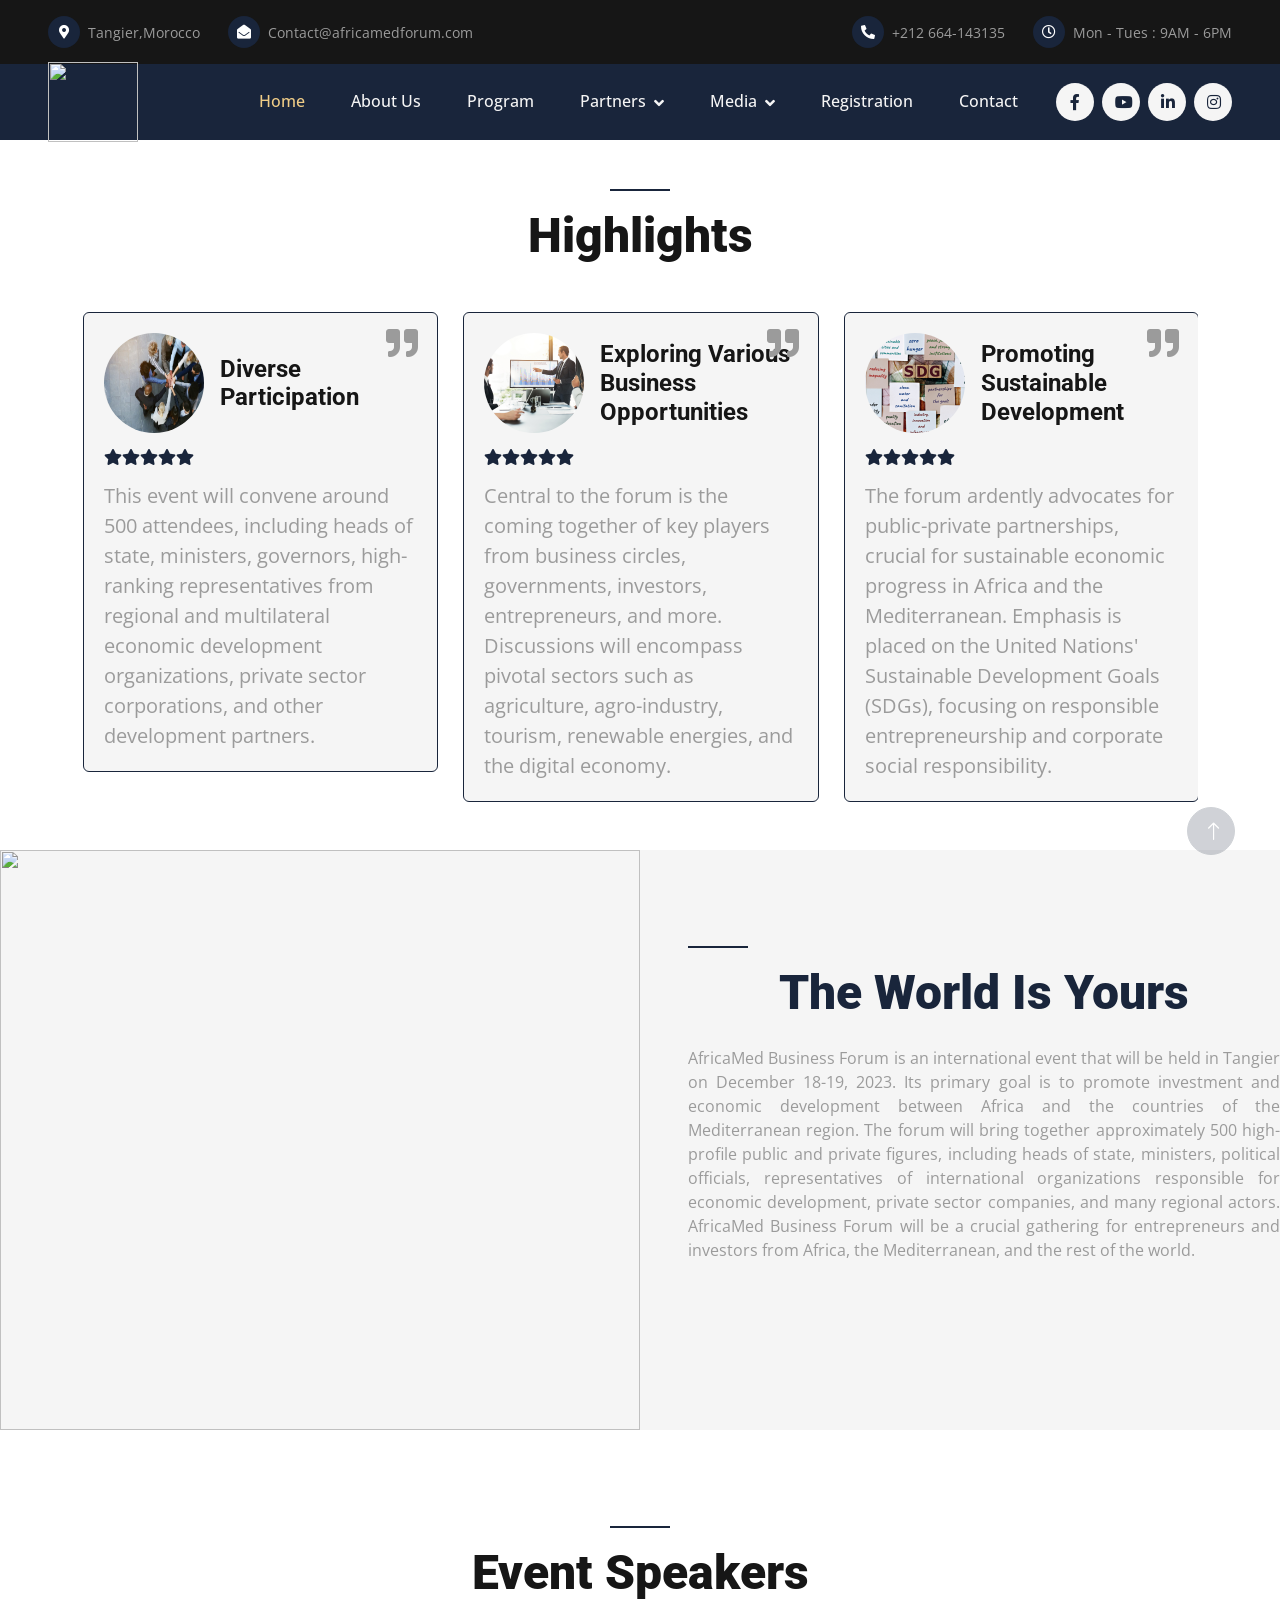
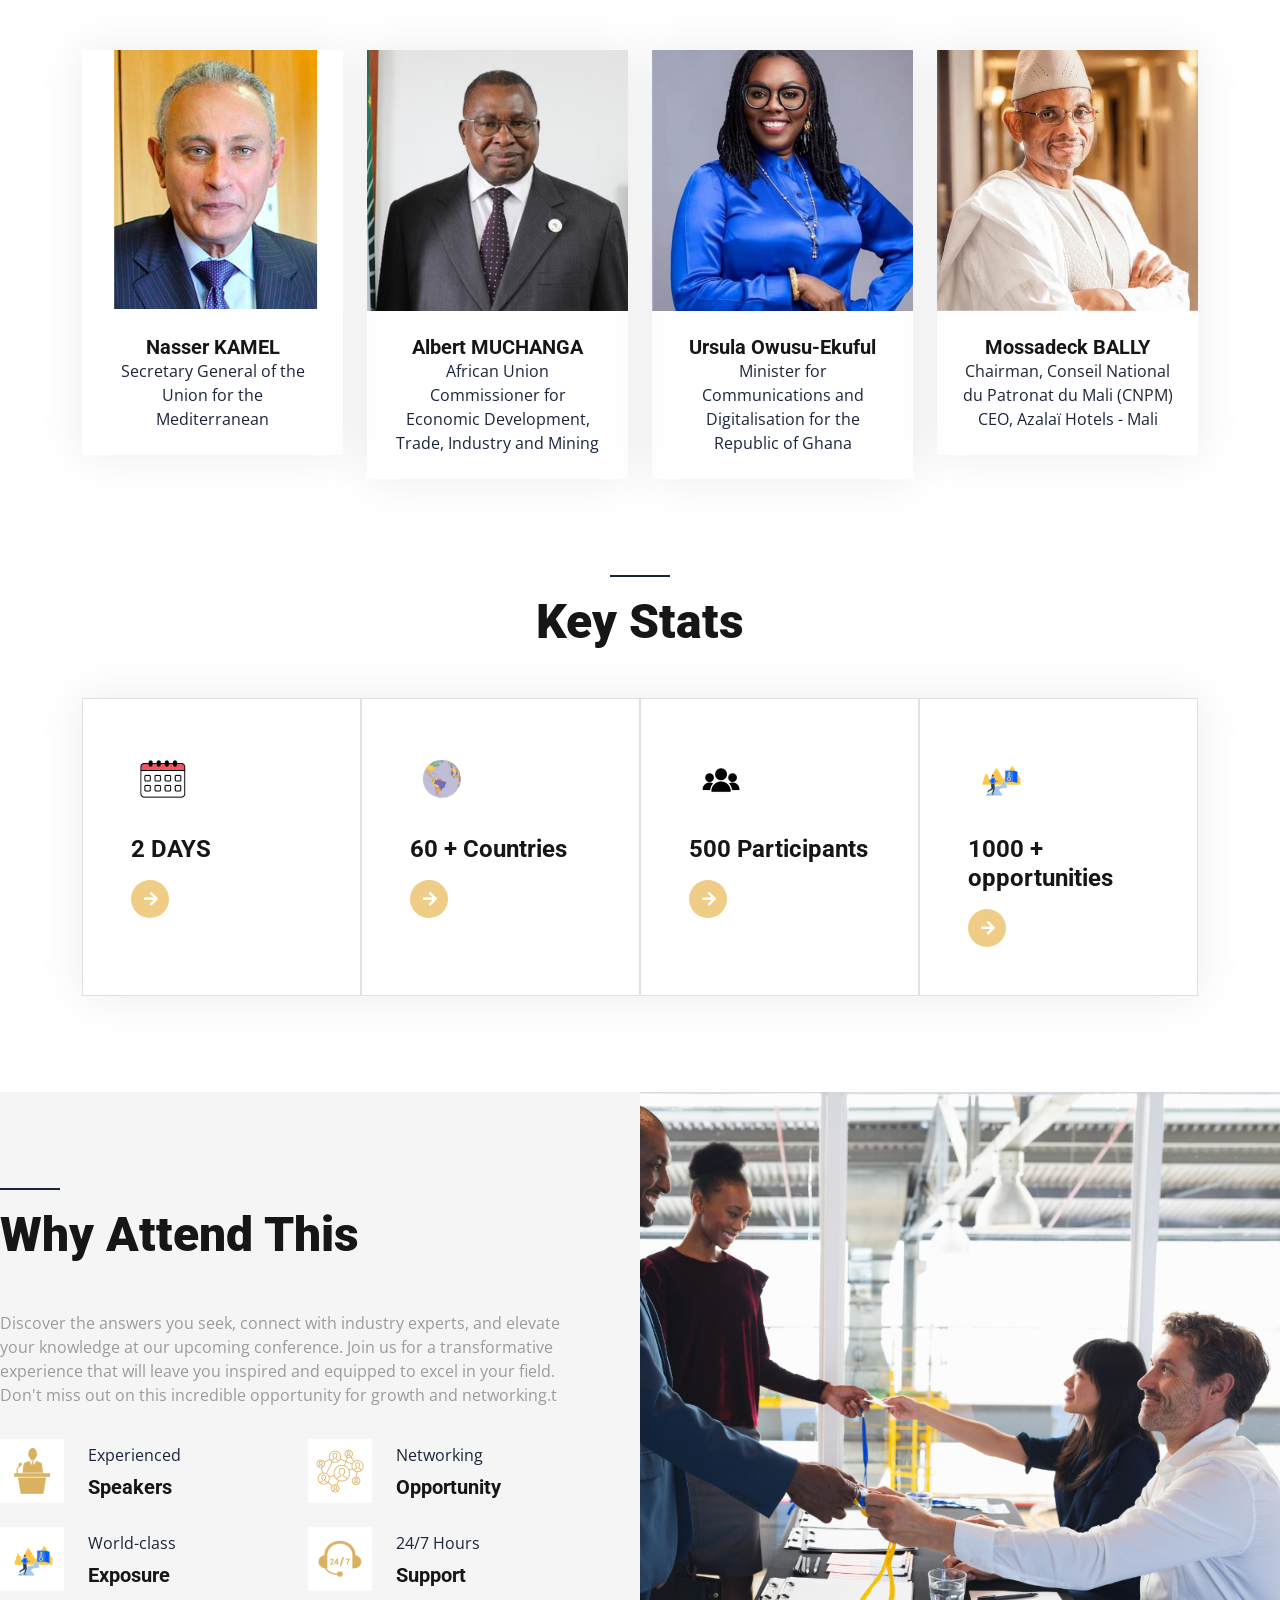
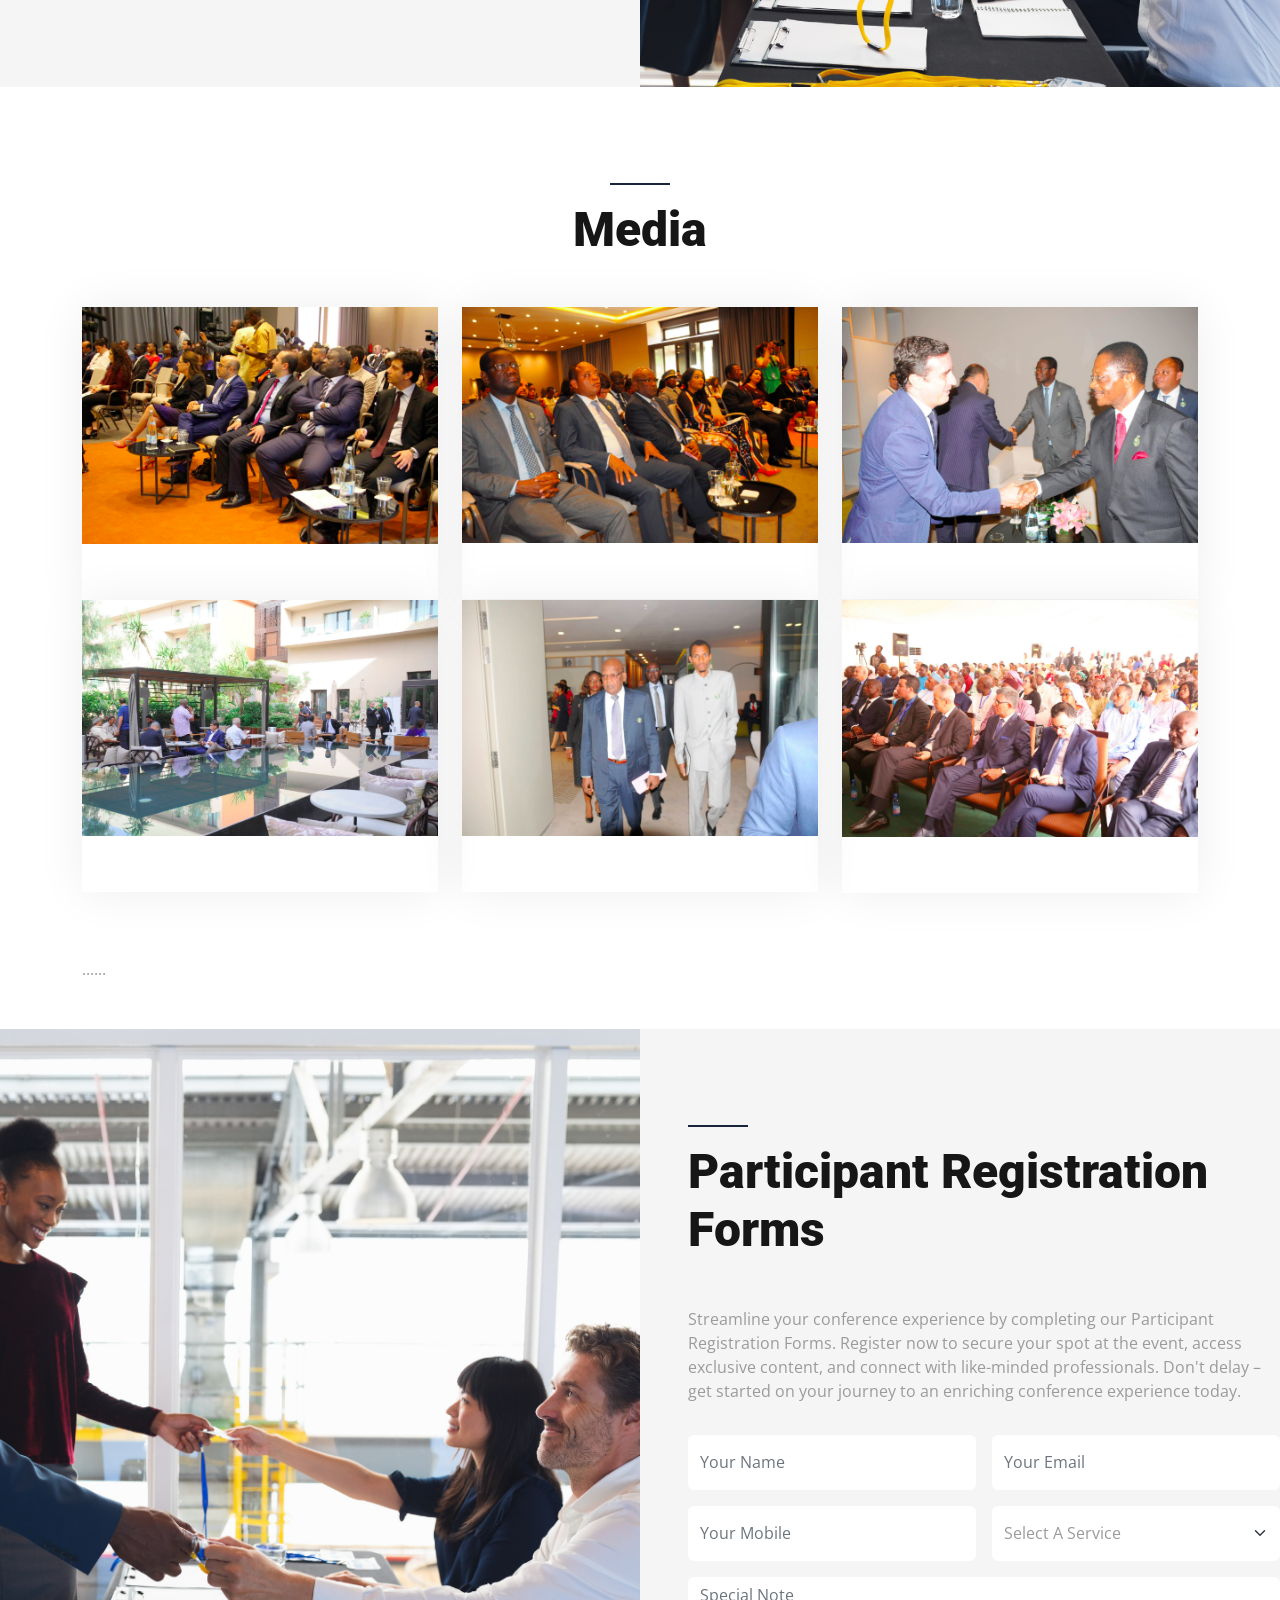
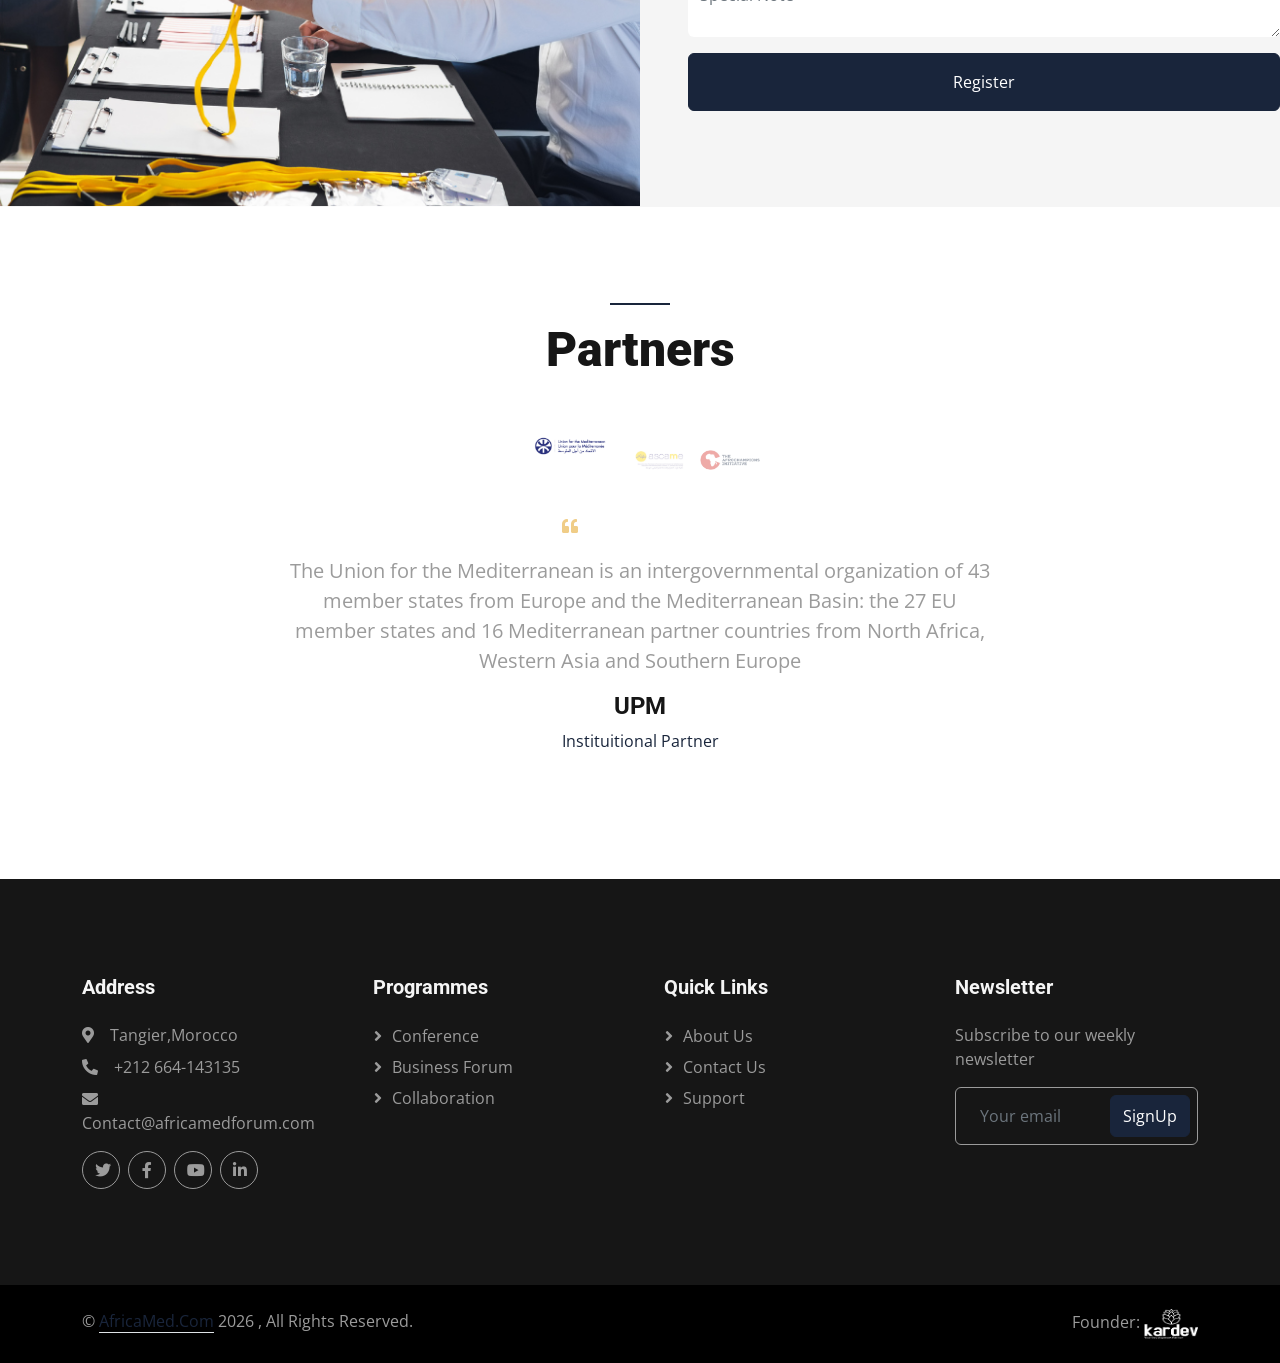
==== index.html @ c9163229 "final modification 2" ====
<!DOCTYPE html>
<html lang="en">

<head>
    <meta charset="utf-8">
    <title>AfricaMed Kardev Website</title>
    <meta content="width=device-width, initial-scale=1.0" name="viewport">
    <meta content="" name="keywords">
    <meta content="" name="description">

    <!-- Favicon -->
    <link href="img/favicon.png" rel="icon">

    <!-- Google Web Fonts -->
    <link rel="preconnect" href="https://fonts.googleapis.com">
    <link rel="preconnect" href="https://fonts.gstatic.com" crossorigin>
    <link
        href="https://fonts.googleapis.com/css2?family=Open+Sans:wght@400;500&family=Roboto:wght@500;700;900&display=swap"
        rel="stylesheet">

    <!-- Icon Font Stylesheet -->
    <link href="https://cdnjs.cloudflare.com/ajax/libs/font-awesome/5.10.0/css/all.min.css" rel="stylesheet">
    <link href="https://cdn.jsdelivr.net/npm/bootstrap-icons@1.4.1/font/bootstrap-icons.css" rel="stylesheet">

    <!-- Libraries Stylesheet -->
    <link href="lib/animate/animate.min.css" rel="stylesheet">
    <link href="lib/owlcarousel/assets/owl.carousel.min.css" rel="stylesheet">
    <link href="lib/lightbox/css/lightbox.min.css" rel="stylesheet">

    <!-- Customized Bootstrap Stylesheet -->
    <link href="css/bootstrap.min.css" rel="stylesheet">

    <!-- Template Stylesheet -->
    <link href="css/style.css" rel="stylesheet">
    <link rel="stylesheet" href="scss/custom-bootstrap.css">

</head>

<body>
    <!-- Spinner Start -->
    <div id="spinner"
        class="show bg-white position-fixed translate-middle w-100 vh-100 top-50 start-50 d-flex align-items-center justify-content-center">
        <div class="spinner-border text-primary" style="width: 3rem; height: 3rem;" role="status">
            <span class="sr-only">Loading...</span>
        </div>
    </div>
    <!-- Spinner End -->


    <!-- Topbar Start -->
    <div class="container-fluid bg-dark px-5">
        <div class="row gx-4 d-none d-lg-flex">
            <div class="col-lg-6 text-start">
                <div class="h-100 d-inline-flex align-items-center py-3 me-4">
                    <div class="btn-sm-square rounded-circle bg-primary me-2">
                        <small class="fa fa-map-marker-alt text-white"></small>
                    </div>
                    <small>Tangier,Morocco</small>
                </div>
                <div class="h-100 d-inline-flex align-items-center py-3">
                    <div class="btn-sm-square rounded-circle bg-primary me-2">
                        <small class="fa fa-envelope-open text-white"></small>
                    </div>
                    <small>Contact@africamedforum.com</small>
                </div>
            </div>
            <div class="col-lg-6 text-end">
                <div class="h-100 d-inline-flex align-items-center py-3 me-4">
                    <div class="btn-sm-square rounded-circle bg-primary me-2">
                        <small class="fa fa-phone-alt text-white"></small>
                    </div>
                    <small>+212 664-143135</small>
                </div>
                <div class="h-100 d-inline-flex align-items-center py-3">
                    <div class="btn-sm-square rounded-circle bg-primary me-2">
                        <small class="far fa-clock text-white"></small>
                    </div>
                    <small>Mon - Tues : 9AM - 6PM</small>
                </div>
            </div>
        </div>
    </div>
    <!-- Topbar End -->




    <!-- Navbar Start -->
    <nav class="navbar navbar-expand-lg bg-primary navbar-warning sticky-top p-0 px-4 px-lg-5">
        <a href="index.html" class="navbar-brand d-flex align-items-center">
            <!-- <h2 class="m-0 text-primary">AfricaMed</h2> -->
            <img src="img/logo_white.gif" alt="" width="90" height="80">
        </a>
        <button type="button" class="navbar-toggler text-light" data-bs-toggle="collapse" data-bs-target="#navbarCollapse">
            <span class="navbar-toggler-icon text-dark"></span>
        </button>
        
        <div class="collapse navbar-collapse" id="navbarCollapse">
            <div class="navbar-nav ms-auto py-4 py-lg-0">
                <a href="index.html" class="nav-item nav-link active">Home</a>
                <a href="about.html" class="nav-item nav-link">About Us</a>
                <a href="programmes.html" class="nav-item nav-link">Program</a>            
                <div class="nav-item dropdown">
                    <a href="#" class="nav-link dropdown-toggle" data-bs-toggle="dropdown">Partners</a>
                    <div class="dropdown-menu rounded-0 rounded-bottom m-0">           
                        <a href="partners.html" class="dropdown-item">Our Partners</a>
                        <a href="become_partner.html" class="dropdown-item">Become Partner</a>
                    </div>
                </div>
                <div class="nav-item dropdown">
                    <a href="#" class="nav-link dropdown-toggle" data-bs-toggle="dropdown">Media</a>
                    <div class="dropdown-menu rounded-0 rounded-bottom m-0">
                        <a href="feature.html" class="dropdown-item">NewsPaper</a>
                        <a href="videopage.html" class="dropdown-item">Video Library</a>
                        <a href="team.html" class="dropdown-item">Photo Gallery</a>
                        <a href="testimonial.html" class="dropdown-item">Testimonial</a>
                    </div>
                </div>
                <a href="registration.html" class="nav-item nav-link">Registration</a>
                <a href="contact.html" class="nav-item nav-link">Contact</a>
            </div>
            <div class="h-100 d-lg-inline-flex align-items-center d-none">
                <a class="btn btn-square rounded-circle bg-light text-primary me-2" href="https://www.facebook.com/profile.php?id=100089986179225&sk=about"><i class="fab fa-facebook-f"></i></a>
                <a class="btn btn-square rounded-circle bg-light text-primary me-2" href=""><i class="fab fa-youtube"></i></a>
                <a class="btn btn-square rounded-circle bg-light text-primary me-2" href="https://www.linkedin.com/showcase/africamed-business-forum/"><i class="fab fa-linkedin-in"></i></a>
                <a class="btn btn-square rounded-circle bg-light text-primary me-0" href="https://www.instagram.com/africamedbusinessforum/"><i class="fab fa-instagram"></i></a>
            </div>
        </div>
    </nav>
    <!-- Navbar End -->


    <!-- Carousel Start -->
    <div class="container-fluid p-0 pb-5">
        <!-- <div class="owl-carousel header-carousel position-relative">
            <div class="owl-carousel-item position-relative">
                <img class="img-fluid" src="img/tanger-medHERO.gif" alt="">
                <div class="carousel-inner">
                    <div class="container">
                        <div class="row justify-content-center">
                            <div class="col-12 col-lg-8 text-center">
                                 <h1 class="display-3 text-white animated slideInDown mb-4">Connecting Continents ,Investing In The Future</h1>
                                <p class="fs-5 text-white mb-4 pb-2">Tangier ,Morocco | 18 & 19 Decembre ,2023 </p> -->
        <!-- <a href="" class="btn btn-primary rounded-pill py-md-3 px-md-5 me-3 animated slideInLeft">Register</a>
                                <a href="" class="btn btn-light rounded-pill py-md-3 px-md-5 animated slideInRight">Translate</a> 
                            </div>
                        </div>
                    </div>
                </div>
            </div> -->

        <div class="owl-carousel header-carousel position-relative">
            <div class="owl-carousel-item position-relative">
                <!-- Original image for larger screens -->
                <img class="img-fluid desktop-image" src="img/tanger-medHERO.gif" alt="">
                <!-- Mobile image (hidden by default) -->
                <img class="img-fluid mobile-image" src="img/tangermedhero-mobile.gif" alt="">
                <div class="carousel-inner">
                    <div class="container">
                        <div class="row justify-content-center">
                            <div class="col-12 col-lg-8 text-center">
                                <!-- Add your content here -->
                            </div>
                        </div>
                    </div>
                </div>
            </div>
        </div>



        <!-- <div class="owl-carousel-item position-relative">
                <img class="img-fluid" src="img/tanger-medHERO.gif" alt="">
                <div class="carousel-inner">
                    <div class="container">
                        <div class="row justify-content-center">
                            <div class="col-12 col-lg-8 text-center">
                                 <h1 class="display-3 text-white animated slideInDown mb-4"></h1>
                                <p class="fs-5 text-white mb-4 pb-2"></p>
                                <a href="" class="btn btn-primary rounded-pill py-md-3 px-md-5 me-3 animated slideInLeft">Register</a>
                                <a href="" class="btn btn-light rounded-pill py-md-3 px-md-5 animated slideInRight">Translate</a> 
                            </div>
                        </div>
                    </div>
                </div>
            </div> -->
        <!-- <div class="owl-carousel-item position-relative">
                <img class="img-fluid" src="img/carousel-1.png" alt="">
                <div class="carousel-inner">
                    <div class="container">
                        <div class="row justify-content-center">
                            <div class="col-12 col-lg-8 text-center">
                                <h1 class="display-3 text-white animated slideInDown mb-4">Connecting Continents ,Investing In The Future</h1>
                                <p class="fs-5 text-white mb-4 pb-2">Tangier ,Morocco | 18 & 19 Decembre ,2023 </p>
                                <a href="" class="btn btn-primary rounded-pill py-md-3 px-md-5 me-3 animated slideInLeft">Register</a>
                                <a href="" class="btn btn-light rounded-pill py-md-3 px-md-5 animated slideInRight">Translate</a>
                            </div>
                        </div>
                    </div>
                </div>
            </div> -->

    </div>
    <!-- Carousel End -->



    <!-- Highlight Start -->
    <div class="container-fluid py-6">
        <div class="container">
            <div class="text-center wow bounceInUp" data-wow-delay="0.1s">
                <div class="text-center wow fadeInUp" data-wow-delay="0.1s">
                    <div class="bg-primary mb-3 mx-auto" style="width: 60px; height: 2px;"></div>
                    <h1 class="display-5 mb-5">Highlights</h1>
                </div>

            </div>
            <div class="owl-carousel owl-theme highlight-carousel highlight-carousel-1 mb-4 wow bounceInUp"
                data-wow-delay="0.1s">
                <div class="highlight-item rounded bg-light">
                    <div class="d-flex mb-3">
                        <img src="img/highlight1.jpg" class="img-fluid rounded-circle flex-shrink-0" alt="">
                        <div class="position-absolute" style="top: 15px; right: 20px;">
                            <i class="fa fa-quote-right fa-2x"></i>
                        </div>
                        <div class="ps-3 my-auto">
                            <h4 class="mb-0">Diverse Participation</h4>

                        </div>
                    </div>
                    <div class="highlight-content">
                        <div class="d-flex">
                            <i class="fas fa-star text-primary"></i>
                            <i class="fas fa-star text-primary"></i>
                            <i class="fas fa-star text-primary"></i>
                            <i class="fas fa-star text-primary"></i>
                            <i class="fas fa-star text-primary"></i>
                        </div>
                        <p class="fs-5 m-0 pt-3">This event will convene around 500 attendees, including heads of state,
                            ministers, governors, high-ranking representatives from regional and multilateral economic
                            development organizations, private sector corporations, and other development partners.</p>
                    </div>
                </div>
                <div class="highlight-item rounded bg-light">
                    <div class="d-flex mb-3">
                        <img src="img/highlight2.png" class="img-fluid rounded-circle flex-shrink-0" alt="">
                        <div class="position-absolute" style="top: 15px; right: 20px;">
                            <i class="fa fa-quote-right fa-2x"></i>
                        </div>
                        <div class="ps-3 my-auto">
                            <h4 class="mb-0">Exploring Various Business Opportunities</h4>
                        </div>
                    </div>
                    <div class="highlight-content">
                        <div class="d-flex">
                            <i class="fas fa-star text-primary"></i>
                            <i class="fas fa-star text-primary"></i>
                            <i class="fas fa-star text-primary"></i>
                            <i class="fas fa-star text-primary"></i>
                            <i class="fas fa-star text-primary"></i>
                        </div>
                        <p class="fs-5 m-0 pt-3">Central to the forum is the coming together of key players from
                            business circles, governments, investors, entrepreneurs, and more. Discussions will
                            encompass pivotal sectors such as agriculture, agro-industry, tourism, renewable
                            energies, and the digital economy.</p>
                    </div>
                </div>
                <div class="highlight-item rounded bg-light">
                    <div class="d-flex mb-3">
                        <img src="img/highlight3.png" class="img-fluid rounded-circle flex-shrink-0" alt="">
                        <div class="position-absolute" style="top: 15px; right: 20px;">
                            <i class="fa fa-quote-right fa-2x"></i>
                        </div>
                        <div class="ps-3 my-auto">
                            <h4 class="mb-0">Promoting Sustainable Development</h4>
                        </div>
                    </div>
                    <div class="highlight-content">
                        <div class="d-flex">
                            <i class="fas fa-star text-primary"></i>
                            <i class="fas fa-star text-primary"></i>
                            <i class="fas fa-star text-primary"></i>
                            <i class="fas fa-star text-primary"></i>
                            <i class="fas fa-star text-primary"></i>
                        </div>
                        <p class="fs-5 m-0 pt-3">The forum ardently advocates for public-private partnerships,
                            crucial for sustainable economic progress in Africa and the Mediterranean. Emphasis is
                            placed on the United Nations' Sustainable Development Goals (SDGs), focusing on responsible
                            entrepreneurship and
                            corporate social
                            responsibility.</p>
                    </div>
                </div>

                <!----Highlight item 4-->
                <div class="highlight-item rounded bg-light">
                    <div class="d-flex mb-3">
                        <img src="img/highlight4.png" class="img-fluid rounded-circle flex-shrink-0" alt="">
                        <div class="position-absolute" style="top: 15px; right: 20px;">
                            <i class="fa fa-quote-right fa-2x"></i>
                        </div>
                        <div class="ps-3 my-auto">
                            <h4 class="mb-0">Fostering Innovation</h4>

                        </div>
                    </div>
                    <div class="highlight-content">
                        <div class="d-flex">
                            <i class="fas fa-star text-primary"></i>
                            <i class="fas fa-star text-primary"></i>
                            <i class="fas fa-star text-primary"></i>
                            <i class="fas fa-star text-primary"></i>
                            <i class="fas fa-star text-primary"></i>
                        </div>
                        <p class="fs-5 m-0 pt-3">The forum also identiﬁes
                            itself as a platform for young entrepreneurs, proactively encouraging their participation in
                            innovative domains.</p>
                    </div>
                </div>


                <!----Highlight item 5-->
                <div class="highlight-item rounded bg-light">
                    <div class="d-flex mb-3">
                        <img src="img/highlight5.png" class="img-fluid rounded-circle flex-shrink-0" alt="">
                        <div class="position-absolute" style="top: 15px; right: 20px;">
                            <i class="fa fa-quote-right fa-2x"></i>
                        </div>
                        <div class="ps-3 my-auto">
                            <h4 class="mb-0">Networking
                                and Partnerships</h4>

                        </div>
                    </div>
                    <div class="highlight-content">
                        <div class="d-flex">
                            <i class="fas fa-star text-primary"></i>
                            <i class="fas fa-star text-primary"></i>
                            <i class="fas fa-star text-primary"></i>
                            <i class="fas fa-star text-primary"></i>
                            <i class="fas fa-star text-primary"></i>
                        </div>
                        <p class="fs-5 m-0 pt-3">This event isn't just a
                            high-level networking
                            platform but also an
                            opportunity to forge robust cooperation agreements among African nations.</p>
                    </div>
                </div>
                <!----Highlight item 5 end-->

                <!----Highlight item 6-->
                <div class="highlight-item rounded bg-light">
                    <div class="d-flex mb-3">
                        <img src="img/highlight6.png" class="img-fluid rounded-circle flex-shrink-0" alt="">
                        <div class="position-absolute" style="top: 15px; right: 20px;">
                            <i class="fa fa-quote-right fa-2x"></i>
                        </div>
                        <div class="ps-3 my-auto">
                            <h4 class="mb-0">Investment
                                and Exchange Nexus</h4>

                        </div>
                    </div>
                    <div class="highlight-content">
                        <div class="d-flex">
                            <i class="fas fa-star text-primary"></i>
                            <i class="fas fa-star text-primary"></i>
                            <i class="fas fa-star text-primary"></i>
                            <i class="fas fa-star text-primary"></i>
                            <i class="fas fa-star text-primary"></i>
                        </div>
                        <p class="fs-5 m-0 pt-3">Strategically located in
                            Tangier, where Africa
                            meets the Mediterranean,
                            the AfricaMed Business Forum stands as a central point for investments and trade. The
                            overarching goal is to position Morocco as a pivotal player in Africa's economic growth.</p>
                    </div>
                </div>
                <!----Highlight item 6 end-->

            </div>

            <!----Second Highlight Slider Start-->
            <!-- <div class="owl-carousel highlight-carousel highlight-carousel-2 wow bounceInUp" data-wow-delay="0.3s">
            <div class="highlight-item rounded bg-light">
                <div class="d-flex mb-3">
                    <img src="img/testimonial-1.jpg" class="img-fluid rounded-circle flex-shrink-0" alt="">
                    <div class="position-absolute" style="top: 15px; right: 20px;">
                        <i class="fa fa-quote-right fa-2x"></i>
                    </div>
                    <div class ="ps-3 my-auto">
                        <h4 class="mb-0">Highlight 1</h4>
                        <p class="m-0">Theme 1</p>
                    </div>
                </div>
                <div class ="highlight-content">
                    <div class="d-flex">
                        <i class="fas fa-star text-primary"></i>
                        <i class ="fas fa-star text-primary"></i>
                        <i class="fas fa-star text-primary"></i>
                        <i class="fas fa-star text-primary"></i>
                        <i class ="fas fa-star text-primary"></i>
                    </div>
                    <p class="fs-5 m-0 pt-3">Lorem ipsum dolor sit amet elit, sed do eiusmod tempor ut labore et dolore magna aliqua.</p>
                </div>
            </div>
            <div class="highlight-item rounded bg-light">
                <div class="d-flex mb-3">
                    <img src="img/testimonial-2.jpg" class="img-fluid rounded-circle flex-shrink-0" alt="">
                    <div class="position-absolute" style="top: 15px; right: 20px;">
                        <i class="fa fa-quote-right fa-2x"></i>
                    </div>
                    <div class ="ps-3 my-auto">
                        <h4 class="mb-0">Highlight 2</h4>
                        <p class="m-0">Theme 2</p>
                    </div>
                </div>
                <div class ="highlight-content">
                    <div class="d-flex">
                        <i class="fas fa-star text-primary"></i>
                        <i class ="fas fa-star text-primary"></i>
                        <i class="fas fa-star text-primary"></i>
                        <i class="fas fa-star text-primary"></i>
                        <i class ="fas fa-star text-primary"></i>
                    </div>
                    <p class="fs-5 m-0 pt-3">Lorem ipsum dolor sit amet elit, sed do eiusmod tempor ut labore et dolore magna aliqua.</p>
                </div>
            </div>
            <div class="highlight-item rounded bg-light">
                <div class="d-flex mb-3">
                    <img src="img/testimonial-3.jpg" class="img-fluid rounded-circle flex-shrink-0" alt="">
                    <div class="position-absolute" style="top: 15px; right: 20px;">
                        <i class="fa fa-quote-right fa-2x"></i>
                    </div>
                    <div class ="ps-3 my-auto">
                        <h4 class="mb-0">Highlight 3</h4>
                        <p class="m-0">Theme 3</p>
                    </div>
                </div>
                <div class ="highlight-content">
                    <div class="d-flex">
                        <i class="fas fa-star text-primary"></i>
                        <i class ="fas fa-star text-primary"></i>
                        <i class="fas fa-star text-primary"></i>
                        <i class="fas fa-star text-primary"></i>
                        <i class ="fas fa-star text-primary"></i>
                    </div>
                    <p class="fs-5 m-0 pt-3">Lorem ipsum dolor sit amet elit, sed do eiusmod tempor ut labore et dolore magna aliqua.</p>
                </div>
            </div>
            <div class="highlight-item rounded bg-light">
                <div class="d-flex mb-3">
                    <img src="img/testimonial-4.jpg" class="img-fluid rounded-circle flex-shrink-0" alt="">
                    <div class="position-absolute" style="top: 15px; right: 20px;">
                        <i class="fa fa-quote-right fa-2x"></i>
                    </div>
                    <div class ="ps-3 my-auto">
                        <h4 class="mb-0">Highlight 4</h4>
                        <p class="m-0">Theme 4</p>
                    </div>
                </div>
                <div class ="highlight-content">
                    <div class="d-flex">
                        <i class="fas fa-star text-primary"></i>
                        <i class ="fas fa-star text-primary"></i>
                        <i class="fas fa-star text-primary"></i>
                        <i class="fas fa-star text-primary"></i>
                        <i class="fas fa-star text-primary"></i>
                    </div>
                    <p class="fs-5 m-0 pt-3">Lorem ipsum dolor sit amet elit, sed do eiusmod tempor ut labore et dolore magna aliqua.</p>
                </div>
            </div> -->
        </div>
    </div>
    </div>
    <!-- Highlight End -->








    <!-- About Start -->
    <div class="container-fluid bg-light overflow-hidden my-5 px-lg-0">
        <div class="container about px-lg-0">
            <div class="row g-0 mx-lg-0">
                <div class="col-lg-6 ps-lg-0" style="min-height: 400px;">
                    <div class="position-relative h-100">
                        <img class="position-absolute img-fluid w-100 h-100" src="img/tangermed-about.gif"
                            style="object-fit: cover;" alt="">
                    </div>
                </div>
                <div class="col-lg-6 about-text py-5 wow fadeIn" data-wow-delay="0.5s">
                    <div class="p-lg-5 pe-lg-0">
                        <div class="bg-primary mb-3" style="width: 60px; height: 2px;"></div>
                        <h1 class="display-5 mb-4 text-center text-primary">The World Is Yours</h1>
                        <p class="mb-4 pb-2">AfricaMed Business Forum is an international event that will be held in
                            Tangier on December 18-19, 2023. Its primary goal is to promote investment and economic
                            development between Africa and the countries of the Mediterranean region. The forum will
                            bring together approximately 500 high-profile public and private figures, including heads of
                            state, ministers, political officials, representatives of international organizations
                            responsible for economic development, private sector companies, and many regional actors.

                            AfricaMed Business Forum will be a crucial gathering for entrepreneurs and investors from
                            Africa, the Mediterranean, and the rest of the world.</p>
                        <div class="row g-4 mb-4 pb-3">
                            <div class="col-sm-6 wow fadeIn" data-wow-delay="0.1s">
                                <div class="d-flex align-items-center">
                                    <!--<div class="btn-square bg-white rounded-circle" style="width: 64px; height: 64px;">
                                        <img class="img-fluid" src="img/icon/icon-1.png" alt="Icon">
                                    </div>
                                    <div class="ms-4">
                                        <h2 class="mb-1" data-toggle="counter-up">500</h2>
                                        <p class="fw-medium text-primary mb-0">Participants</p>
                                    </div> -->
                                </div>
                            </div>
                            <div class="col-sm-6 wow fadeIn" data-wow-delay="0.3s">
                                <div class="d-flex align-items-center">


                                </div>
                            </div>
                        </div>

                    </div>
                </div>
            </div>
        </div>
    </div>
    <!-- About End -->



    <!-- Speakers/Start -->
    <div class="container-xxl py-5">
        <div class="container">
            <div class="text-center wow fadeInUp" data-wow-delay="0.1s">
                <div class="bg-primary mb-3 mx-auto" style="width: 60px; height: 2px;"></div>
                <h1 class="display-5 mb-5">Event Speakers</h1>
            </div>
            <div class="row g-4">
                <div class="col-lg-3 col-md-6 wow fadeInUp" data-wow-delay="0.1s">
                    <div class="team-item">
                        <div class="overflow-hidden position-relative">
                            <img class="img-fluid" src="img/speaker-Nasser.png" alt="">
                            <div class="team-social">
                                <a class="btn btn-square btn-dark rounded-circle m-1" href=""><i
                                        class="fab fa-facebook-f"></i></a>
                                <a class="btn btn-square btn-dark rounded-circle m-1" href=""><i
                                        class="fab fa-twitter"></i></a>
                                <a class="btn btn-square btn-dark rounded-circle m-1" href=""><i
                                        class="fab fa-instagram"></i></a>
                            </div>
                        </div>
                        <div class="text-center p-4">
                            <h5 class="mb-0">Nasser KAMEL</h5>
                            <span class="text-primary">Secretary General of the Union for the Mediterranean</span>
                        </div>
                    </div>
                </div>
                <div class="col-lg-3 col-md-6 wow fadeInUp" data-wow-delay="0.3s">
                    <div class="team-item">
                        <div class="overflow-hidden position-relative">
                            <img class="img-fluid" src="img/speaker-Albert.png" alt="">
                            <div class="team-social">
                                <a class="btn btn-square btn-dark rounded-circle m-1" href=""><i
                                        class="fab fa-facebook-f"></i></a>
                                <a class="btn btn-square btn-dark rounded-circle m-1" href=""><i
                                        class="fab fa-twitter"></i></a>
                                <a class="btn btn-square btn-dark rounded-circle m-1" href=""><i
                                        class="fab fa-instagram"></i></a>
                            </div>
                        </div>
                        <div class="text-center p-4">
                            <h5 class="mb-0">Albert MUCHANGA</h5>
                            <span class="text-primary">African Union Commissioner for Economic Development, Trade,
                                Industry and Mining</span>
                        </div>
                    </div>
                </div>
                <div class="col-lg-3 col-md-6 wow fadeInUp" data-wow-delay="0.5s">
                    <div class="team-item">
                        <div class="overflow-hidden position-relative">
                            <img class="img-fluid" src="img/speaker-Ursula.png" alt="">
                            <div class="team-social">
                                <a class="btn btn-square btn-dark rounded-circle m-1" href=""><i
                                        class="fab fa-facebook-f"></i></a>
                                <a class="btn btn-square btn-dark rounded-circle m-1" href=""><i
                                        class="fab fa-twitter"></i></a>
                                <a class="btn btn-square btn-dark rounded-circle m-1" href=""><i
                                        class="fab fa-instagram"></i></a>
                            </div>
                        </div>
                        <div class="text-center p-4">
                            <h5 class="mb-0">Ursula Owusu-Ekuful</h5>
                            <span class="text-primary"> Minister for Communications and Digitalisation for the
                                Republic of Ghana</span>
                        </div>
                    </div>
                </div>
                <div class="col-lg-3 col-md-6 wow fadeInUp" data-wow-delay="0.7s">
                    <div class="team-item">
                        <div class="overflow-hidden position-relative">
                            <img class="img-fluid" src="img/speaker-Mossadeck.png" alt="">
                            <div class="team-social">
                                <a class="btn btn-square btn-dark rounded-circle m-1" href=""><i
                                        class="fab fa-facebook-f"></i></a>
                                <a class="btn btn-square btn-dark rounded-circle m-1" href=""><i
                                        class="fab fa-twitter"></i></a>
                                <a class="btn btn-square btn-dark rounded-circle m-1" href=""><i
                                        class="fab fa-instagram"></i></a>
                            </div>
                        </div>
                        <div class="text-center p-4">
                            <h5 class="mb-0">Mossadeck BALLY
                            </h5>
                            <span class="text-primary">Chairman, Conseil National du Patronat du Mali (CNPM)
                                CEO, Azalaï Hotels - Mali </span>
                        </div>
                    </div>
                </div>
            </div>
        </div>
    </div>
    <!-- Speakers End -->




    <!-- Key Stats Start -->
    <div class="container-xxl py-5">
        <div class="container">
            <div class="text-center">
                <div class="bg-primary mb-3 mx-auto" style="width: 60px; height: 2px;"></div>
                <h1 class="display-5 mb-5">Key Stats</h1>
            </div>
            <div class="row g-0 service-row">
                <div class="col-md-6 col-lg-3 wow fadeIn" data-wow-delay="0.1s">
                    <div class="service-item border h-100 p-5">
                        <div class="btn-square bg-light rounded-circle mb-4" style="width: 64px; height: 64px;">
                            <img class="img-fluid" src="img/icon/icon-6.png" alt="Icon">
                        </div>
                        <h4 class="mb-3">2 DAYS</h4>
                        <!-- <p class="mb-4">In Just 2 Days: Unveiling Insights That Drive Success!</p> -->
                        <a class="btn" href=""><i class="fa fa-arrow-right text-white me-3"></i>Read More</a>
                    </div>
                </div>
                <div class="col-md-6 col-lg-3 wow fadeIn" data-wow-delay="0.3s">
                    <div class="service-item border h-100 p-5">
                        <div class="btn-square bg-light rounded-circle mb-4" style="width: 64px; height: 64px;">
                            <img class="img-fluid" src="img/icon/icon-8.png" alt="Icon">
                        </div>
                        <h4 class="mb-3">60 + Countries</h4>
                        <!-- <p class="mb-4">Connecting Globally: Networking and Insights from 60+ Countries Await Your
                            Exploration!</p> -->
                        <a class="btn" href=""><i class="fa fa-arrow-right text-white me-3"></i>Read More</a>
                    </div>
                </div>
                <div class="col-md-6 col-lg-3 wow fadeIn" data-wow-delay="0.5s">
                    <div class="service-item border h-100 p-5">
                        <div class="btn-square bg-light rounded-circle mb-4" style="width: 64px; height: 64px;">
                            <img class="img-fluid" src="img/icon/icon-9.png" alt="Icon">
                        </div>
                        <h4 class="mb-3">500 Participants</h4>
                        <!-- <p class="mb-4">Empowering Discoveries: Insights from 500 Participants Await Your Exploration!
                        </p> -->
                        <a class="btn" href=""><i class="fa fa-arrow-right text-white me-3"></i>Read More</a>
                    </div>
                </div>
                <div class="col-md-6 col-lg-3 wow fadeIn" data-wow-delay="0.7s">
                    <div class="service-item border h-100 p-5">
                        <div class="btn-square bg-light rounded-circle mb-4" style="width: 64px; height: 64px;">
                            <img class="img-fluid" src="img/icon/icon-3.png" alt="Icon">
                        </div>
                        <h4 class="mb-3">1000 + opportunities</h4>
                        <!-- <p class="mb-4">Dive into Success: Over 1000 Opportunities Await Your Discovery!</p> -->
                        <a class="btn" href=""><i class="fa fa-arrow-right text-white me-3"></i>Read More</a>
                    </div>
                </div>
            </div>
        </div>
    </div>
    <!-- Key End -->


    <!-- Why Come To Us -->
    <div class="container-fluid bg-light overflow-hidden my-5 px-lg-0">
        <div class="container feature px-lg-0">
            <div class="row g-0 mx-lg-0">
                <div class="col-lg-6 feature-text py-5 wow fadeIn" data-wow-delay="0.5s">
                    <div class="p-lg-5 ps-lg-0">
                        <div class="bg-primary mb-3" style="width: 60px; height: 2px;"></div>
                        <h1 class="display-5 mb-5">Why Attend This</h1>
                        <p class="mb-4 pb-2">
                            Discover the answers you seek, connect with industry experts, and elevate your knowledge at
                            our upcoming conference. Join us for a transformative experience that will leave you
                            inspired and equipped to excel in your field. Don't miss out on this incredible opportunity
                            for growth and networking.t</p>
                        <div class="row g-4">
                            <div class="col-6">
                                <div class="d-flex align-items-center">
                                    <div class="btn-square bg-white rounded-circle" style="width: 64px; height: 64px;">
                                        <img class="img-fluid" src="img/icon/icon-7.png" alt="Icon">
                                    </div>
                                    <div class="ms-4">
                                        <p class="text-primary mb-2">Experienced</p>
                                        <h5 class="mb-0">Speakers</h5>
                                    </div>
                                </div>
                            </div>
                            <div class="col-6">
                                <div class="d-flex align-items-center">
                                    <div class="btn-square bg-white rounded-circle" style="width: 64px; height: 64px;">
                                        <img class="img-fluid" src="img/icon/icon-10.png" alt="Icon">
                                    </div>
                                    <div class="ms-4">
                                        <p class="text-primary mb-2">Networking</p>
                                        <h5 class="mb-0">Opportunity</h5>
                                    </div>
                                </div>
                            </div>
                            <div class="col-6">
                                <div class="d-flex align-items-center">
                                    <div class="btn-square bg-white rounded-circle" style="width: 64px; height: 64px;">
                                        <img class="img-fluid" src="img/icon/icon-3.png" alt="Icon">
                                    </div>
                                    <div class="ms-4">
                                        <p class="text-primary mb-2">World-class</p>
                                        <h5 class="mb-0">Exposure</h5>
                                    </div>
                                </div>
                            </div>
                            <div class="col-6">
                                <div class="d-flex align-items-center">
                                    <div class="btn-square bg-white rounded-circle" style="width: 64px; height: 64px;">
                                        <img class="img-fluid" src="img/icon/icon-2.png" alt="Icon">
                                    </div>
                                    <div class="ms-4">
                                        <p class="text-primary mb-2">24/7 Hours</p>
                                        <h5 class="mb-0">Support</h5>
                                    </div>
                                </div>
                            </div>
                        </div>
                    </div>
                </div>
                <div class="col-lg-6 pe-lg-0" style="min-height: 400px;">
                    <div class="position-relative h-100">
                        <img class="position-absolute img-fluid w-100 h-100" src="img/registration.png"
                            style="object-fit: cover;" alt="">
                    </div>
                </div>
            </div>
        </div>
    </div>
    <!-- Feature End -->


    <!-- Pictures /Projects Start -->
    <div class="container-xxl py-5 mb-3">
        <div class="container">
            <div class="text-center wow fadeInUp" data-wow-delay="0.1s">
                <div class="bg-primary mb-3 mx-auto" style="width: 60px; height: 2px;"></div>
                <h1 class="display-5 mb-5">Media</h1>
            </div>
            <!-- <div class="row mt-n2 wow fadeInUp" data-wow-delay="0.3s">
                <div class="col-12 text-center">
                    <ul class="list-inline mb-5" id="portfolio-flters">
                        <li class="mx-2 active" data-filter="*">All</li>
                        <li class="mx-2" data-filter=".first">Photos</li>
                        <li class="mx-2" data-filter=".second">Video</li>
                    </ul>
                </div>
            </div> -->
            <div class="row g-4 portfolio-container">
                <div class="col-lg-4 col-md-6 portfolio-item first wow fadeInUp" data-wow-delay="0.1s">
                    <div class="portfolio-inner">
                        <img class="img-fluid w-100" src="event_images/event_pic1.jpg" alt="">
                        <div class="text-center p-4">
                            <p class="text-primary mb-2"></p>
                            <h5 class="lh-base mb-0"></h5>
                        </div>
                        <div class="portfolio-text text-center bg-white p-4">
                            <p class="text-primary mb-2"></p>
                            <h5 class="lh-base mb-3"></h5>
                            <div class="d-flex justify-content-center">
                                <a class="btn btn-square btn-primary rounded-circle mx-1" href="event_images/event_pic1.jpg"
                                    data-lightbox="portfolio"><i class="fa fa-eye"></i></a>

                            </div>
                        </div>
                    </div>
                </div>

                <!---Event Image 2-->

                <div class="col-lg-4 col-md-6 portfolio-item second wow fadeInUp" data-wow-delay="0.3s">
                    <div class="portfolio-inner">
                        <img class="img-fluid w-100" src="event_images/event_pic2.jpg" alt="">
                        <div class="text-center p-4">
                            <p class="text-primary mb-2"></p>
                            <h5 class="lh-base mb-0"></h5>
                        </div>
                        <div class="portfolio-text text-center bg-white p-4">
                            <p class="text-primary mb-2"></p>
                            <h5 class="lh-base mb-3"></h5>
                            <div class="d-flex justify-content-center">
                                <a class="btn btn-square btn-primary rounded-circle mx-1"
                                    href="event_images/event_pic2.jpg" data-lightbox="portfolio"><i
                                        class="fa fa-eye"></i></a>

                            </div>
                        </div>
                    </div>
                </div>
                <div class="col-lg-4 col-md-6 portfolio-item first wow fadeInUp" data-wow-delay="0.5s">
                    <div class="portfolio-inner">
                        <img class="img-fluid w-100" src="event_images/event_pic3.jpg" alt="">
                        <div class="text-center p-4">
                            <p class="text-primary mb-2"></p>
                            <h5 class="lh-base mb-0"></h5>
                        </div>
                        <div class="portfolio-text text-center bg-white p-4">
                            <p class="text-primary mb-2"></p>
                            <h5 class="lh-base mb-3"> </h5>
                            <div class="d-flex justify-content-center">
                                <a class="btn btn-square btn-primary rounded-circle mx-1"
                                    href="event_images/event_pic3.jpg" data-lightbox="portfolio"><i
                                        class="fa fa-eye"></i></a>
                            </div>
                        </div>
                    </div>
                </div>
            </div>

            <!---Event Pic 4 to Event Pic 6-->

            <div class="row g-4 portfolio-container">
                <div class="col-lg-4 col-md-6 portfolio-item first wow fadeInUp" data-wow-delay="0.1s">
                    <div class="portfolio-inner">
                        <img class="img-fluid w-100" src="event_images/event_pic4.jpg" alt="">
                        <div class="text-center p-4">
                            <p class="text-primary mb-2"></p>
                            <h5 class="lh-base mb-0"></h5>
                        </div>
                        <div class="portfolio-text text-center bg-white p-4">
                            <p class="text-primary mb-2"></p>
                            <h5 class="lh-base mb-3"></h5>
                            <div class="d-flex justify-content-center">
                                <a class="btn btn-square btn-primary rounded-circle mx-1" href="event_images/event_pic4.jpg"
                                    data-lightbox="portfolio"><i class="fa fa-eye"></i></a>

                            </div>
                        </div>
                    </div>
                </div>

                <!---Event Image 5-->

                <div class="col-lg-4 col-md-6 portfolio-item second wow fadeInUp" data-wow-delay="0.3s">
                    <div class="portfolio-inner">
                        <img class="img-fluid w-100" src="event_images/event_pic5.jpg" alt="">
                        <div class="text-center p-4">
                            <p class="text-primary mb-2"></p>
                            <h5 class="lh-base mb-0"></h5>
                        </div>
                        <div class="portfolio-text text-center bg-white p-4">
                            <p class="text-primary mb-2"></p>
                            <h5 class="lh-base mb-3"></h5>
                            <div class="d-flex justify-content-center">
                                <a class="btn btn-square btn-primary rounded-circle mx-1"
                                    href="event_images/event_pic5.jpg" data-lightbox="portfolio"><i
                                        class="fa fa-eye"></i></a>

                            </div>
                        </div>
                    </div>
                </div>

                <!---Event Pic 6-->
                <div class="col-lg-4 col-md-6 portfolio-item first wow fadeInUp" data-wow-delay="0.5s">
                    <div class="portfolio-inner">
                        <img class="img-fluid w-100" src="event_images/event_pic6.jpg" alt="">
                        <div class="text-center p-4">
                            <p class="text-primary mb-2"></p>
                            <h5 class="lh-base mb-0"></h5>
                        </div>
                        <div class="portfolio-text text-center bg-white p-4">
                            <p class="text-primary mb-2"></p>
                            <h5 class="lh-base mb-3"> </h5>
                            <div class="d-flex justify-content-center">
                                <a class="btn btn-square btn-primary rounded-circle mx-1"
                                    href="event_images/event_pic6.jpg" data-lightbox="portfolio"><i
                                        class="fa fa-eye"></i></a>
                            </div>
                        </div>
                    </div>
                </div>
            </div>

        </div>
    </div>
    <!-- Photo/Project End End -->

    <div class="container">
        ......

    </div>

    <!-- Registration Start -->
    <div class="container-fluid bg-light overflow-hidden my-5 px-lg-0">
        <div class="container quote px-lg-0">
            <div class="row g-0 mx-lg-0">
                <div class="col-lg-6 ps-lg-0" style="min-height: 400px;">
                    <div class="position-relative h-100">
                        <img class="position-absolute img-fluid w-100 h-100" src="img/registration.png"
                            style="object-fit: cover;" alt="">
                    </div>
                </div>
                <div class="col-lg-6 quote-text py-5 wow fadeIn" data-wow-delay="0.5s">
                    <div class="p-lg-5 pe-lg-0">
                        <div class="bg-primary mb-3" style="width: 60px; height: 2px;"></div>
                        <h1 class="display-5 mb-5">Participant Registration Forms</h1>
                        <p class="mb-4 pb-2">
                            Streamline your conference experience by completing our Participant Registration Forms.
                            Register now to secure your spot at the event, access exclusive content, and connect with
                            like-minded professionals. Don't delay – get started on your journey to an enriching
                            conference experience today.</p>
                        <form>
                            <div class="row g-3">
                                <div class="col-12 col-sm-6">
                                    <input type="text" class="form-control border-0" placeholder="Your Name"
                                        style="height: 55px;">
                                </div>
                                <div class="col-12 col-sm-6">
                                    <input type="email" class="form-control border-0" placeholder="Your Email"
                                        style="height: 55px;">
                                </div>
                                <div class="col-12 col-sm-6">
                                    <input type="text" class="form-control border-0" placeholder="Your Mobile"
                                        style="height: 55px;">
                                </div>
                                <div class="col-12 col-sm-6">
                                    <select class="form-select border-0" style="height: 55px;">
                                        <option selected>Select A Service</option>
                                        <option value="1">Service 1</option>
                                        <option value="2">Service 2</option>
                                        <option value="3">Service 3</option>
                                    </select>
                                </div>
                                <div class="col-12">
                                    <textarea class="form-control border-0" placeholder="Special Note"></textarea>
                                </div>
                                <div class="col-12">
                                    <button class="btn btn-primary w-100 py-3" type="submit">Register</button>
                                </div>
                            </div>
                        </form>
                    </div>
                </div>
            </div>
        </div>
    </div>
    <!-- Quote End -->





    <!-- Testimonial Start -->
    <div class="container-xxl py-5 wow fadeInUp" data-wow-delay="0.1s">
        <div class="container">
            <div class="text-center wow fadeInUp" data-wow-delay="0.1s">
                <div class="bg-primary mb-3 mx-auto" style="width: 60px; height: 2px;"></div>
                <h1 class="display-5 mb-5">Partners</h1>
            </div>
            <div class="owl-carousel testimonial-carousel wow fadeInUp" data-wow-delay="0.1s">
                <div class="testimonial-item text-center" data-dot="<img class='img-fluid' src='img/part1.png' alt=''>">
                    <p class="fs-5">The Union for the Mediterranean is an intergovernmental organization of 43 member
                        states from Europe and the Mediterranean Basin: the 27 EU member states and 16 Mediterranean
                        partner countries from North Africa, Western Asia and Southern Europe</p>
                    <h4>UPM</h4>
                    <span class="text-primary">Instituitional Partner</span>
                </div>
                <div class="testimonial-item text-center" data-dot="<img class='img-fluid' src='img/part2.jpg' alt=''>">
                    <p class="fs-5">ASCAME is the voice of the Association of the Mediterranean Chambers of Commerce and
                        Industry and associate members such as ports, special economic zones, sectoral associations,
                        trade promotion agencies and business associations, among others, before major institutional,
                        economic and multilateral actors.</p>
                    <h4>Ascame</h4>
                    <span class="text-primary">Partner</span>
                </div>
                <div class="testimonial-item text-center" data-dot="<img class='img-fluid' src='img/part3.jpg' alt=''>">
                    <p class="fs-5">The AfroChampions Initiative is a thorough platform of activities and projects all
                        aimed at promoting African homegrown companies and supporting the emergence of large African
                        multinationals able to contribute to the development of the continent. So that the AfroChampions
                        of today inspire the AfroChampions of tomorrow.</p>
                    <h4>Afrochamp</h4>
                    <span class="text-primary">Partner</span>
                </div>
            </div>
        </div>
    </div>
    <!-- Testimonial End -->


    <!-- Footer Start -->
    <div class="container-fluid bg-dark text-secondary footer mt-5 py-5 wow fadeIn" data-wow-delay="0.1s">
        <div class="container py-5">
            <div class="row g-5">
                <div class="col-lg-3 col-md-6">
                    <h5 class="text-light mb-4">Address</h5>
                    <p class="mb-2"><i class="fa fa-map-marker-alt me-3"></i>Tangier,Morocco</p>
                    <p class="mb-2"><i class="fa fa-phone-alt me-3"></i>+212 664-143135</p>
                    <p class="mb-2"><i class="fa fa-envelope me-3"></i>Contact@africamedforum.com</p>
                    <div class="d-flex pt-2">
                        <a class="btn btn-square btn-outline-secondary rounded-circle me-2" href=""><i
                                class="fab fa-twitter"></i></a>
                        <a class="btn btn-square btn-outline-secondary rounded-circle me-2" href=""><i
                                class="fab fa-facebook-f"></i></a>
                        <a class="btn btn-square btn-outline-secondary rounded-circle me-2" href=""><i
                                class="fab fa-youtube"></i></a>
                        <a class="btn btn-square btn-outline-secondary rounded-circle me-2" href=""><i
                                class="fab fa-linkedin-in"></i></a>
                    </div>
                </div>
                <div class="col-lg-3 col-md-6">
                    <h5 class="text-light mb-4">Programmes</h5>
                    <a class="btn btn-link" href="">Conference</a>
                    <a class="btn btn-link" href="">Business Forum</a>
                    <a class="btn btn-link" href="">Collaboration</a>

                </div>
                <div class="col-lg-3 col-md-6">
                    <h5 class="text-light mb-4">Quick Links</h5>
                    <a class="btn btn-link" href="">About Us</a>
                    <a class="btn btn-link" href="">Contact Us</a>
                    <a class="btn btn-link" href="">Support</a>
                </div>
                <div class="col-lg-3 col-md-6">
                    <h5 class="text-light mb-4">Newsletter</h5>
                    <p>Subscribe to our weekly newsletter</p>
                    <div class="position-relative w-100">
                        <input class="form-control bg-transparent border-secondary w-100 py-3 ps-4 pe-5" type="text"
                            placeholder="Your email">
                        <button type="button"
                            class="btn btn-primary py-2 position-absolute top-0 end-0 mt-2 me-2">SignUp</button>
                    </div>
                </div>
            </div>
        </div>
    </div>
    <!-- Footer End -->




    <!-- Copyright Start -->
    <div class="container-fluid py-4" style="background: #000000;">
        <div class="container">
            <div class="row">
                <div class="col-md-6 text-center text-md-start mb-3 mb-md-0">
                    &copy; <a class="border-bottom text-primary" href="#">AfricaMed.Com</a> <span
                        id="currentYear"></span> , All Rights Reserved.
                </div>

                <div class="col-md-6 text-center text-md-end">

                    Founder: <img src="/img/logo1kardev2 (1).png" alt="" width="54" height="30">
                </div>
            </div>
        </div>
    </div>

    <script>
        // Get the current year
        var currentYear = new Date().getFullYear();

        // Find the element with the id "currentYear" and set its text content
        document.getElementById("currentYear").textContent = currentYear;
    </script>

    <!-- Copyright End -->



    <!-- Back to Top -->
    <a href="#" class="btn btn-lg btn-primary btn-lg-square rounded-circle back-to-top"><i
            class="bi bi-arrow-up"></i></a>


    <!-- JavaScript Libraries -->
    <script src="https://code.jquery.com/jquery-3.4.1.min.js"></script>
    <script src="https://cdn.jsdelivr.net/npm/bootstrap@5.0.0/dist/js/bootstrap.bundle.min.js"></script>
    <script src="lib/wow/wow.min.js"></script>
    <script src="lib/easing/easing.min.js"></script>
    <script src="lib/waypoints/waypoints.min.js"></script>
    <script src="lib/counterup/counterup.min.js"></script>
    <script src="lib/owlcarousel/owl.carousel.min.js"></script>
    <script src="lib/isotope/isotope.pkgd.min.js"></script>
    <script src="lib/lightbox/js/lightbox.min.js"></script>

    <!-- Template Javascript -->
    <script src="js/main.js"></script>
</body>

</html>
---- css/style.css ----
/********** Template CSS **********/
:root {
    --primary: #F0CD87;
    --secondary: #9B9B9B;
    --light: #F5F5F5;
    --dark: #161616;
}

.fw-medium {
    font-weight: 500 !important;
}

.fw-bold {
    font-weight: 700 !important;
}

.fw-black {
    font-weight: 900 !important;
}

.back-to-top {
    position: fixed;
    display: none;
    right: 45px;
    bottom: 45px;
    z-index: 99;
}


/*** Spinner ***/
#spinner {
    opacity: 0;
    visibility: hidden;
    transition: opacity .5s ease-out, visibility 0s linear .5s;
    z-index: 99999;
}

#spinner.show {
    transition: opacity .5s ease-out, visibility 0s linear 0s;
    visibility: visible;
    opacity: 1;
}


/*** Button ***/
.btn {
    font-weight: 500;
    transition: .5s;
}

.btn.btn-primary {
    color: #FFFFFF;
}

.btn-square {
    width: 38px;
    height: 38px;
}

.btn-sm-square {
    width: 32px;
    height: 32px;
}

.btn-lg-square {
    width: 48px;
    height: 48px;
}

.btn-square,
.btn-sm-square,
.btn-lg-square {
    padding: 0;
    display: flex;
    align-items: center;
    justify-content: center;
    font-weight: normal;
}

/*** Navbar ***/
.navbar.sticky-top {
    top: -100px;
    transition: .5s;
}

.navbar .navbar-brand {
    height: 75px;
}

.navbar .navbar-nav .nav-link {
    margin-right: 30px;
    padding: 25px 0;
    color: var(--light);
    font-weight: 500;
    outline: none;
}

.navbar .navbar-nav .nav-link:hover,
.navbar .navbar-nav .nav-link.active {
    color: var(--primary);
}

.mobile-image
{
    display: none !important;
}
/* CSS for desktop screens */
/* CSS for mobile screens */
@media (max-width: 768px) {
    .desktop-image {
        display: none;
    }
    .mobile-image {
        display: block !important;
    }
}

/* Additional CSS to hide the mobile image on desktop screens */
/*  
@media (min-width: 769px) {
    .mobile-image {
        display: none;
    }
}
*/



/* Custom CSS to change button text and inner icon color to white */

.navbar-toggler {
    color: #D9B160 !important; /* Change the button text color to black */
}

.navbar-toggler-icon {
    background-color: #D9B160 !important; /* Change the color of the bars within the hamburger icon to black */
    color: #D9B160;
}




.navbar .dropdown-toggle::after {
    border: none;
    content: "\f107";
    font-family: "Font Awesome 5 Free";
    font-weight: 900;
    vertical-align: middle;
    margin-left: 8px;
    color:#F5F5F5;
}

@media (max-width: 991.98px) {
    .navbar .navbar-nav .nav-link  {
        margin-right: 0;
        padding: 10px 0;
    }

    .navbar .navbar-nav {
        border-top: 1px solid #EEEEEE;
    }
}

@media (min-width: 992px) {
    .navbar .nav-item .dropdown-menu {
        display: block;
        border: none;
        margin-top: 0;
        top: 150%;
        opacity: 0;
        visibility: hidden;
        transition: .5s;
    }

    .navbar .nav-item:hover .dropdown-menu {
        top: 100%;
        visibility: visible;
        transition: .5s;
        opacity: 1;
    }
}

.navbar .btn:hover {
    color: #FFFFFF !important;
    background: var(--primary) !important;
}


/*** Header ***/
.header-carousel .carousel-inner {
    position: absolute;
    width: 100%;
    height: 100%;
    top: 0;
    left: 0;
    display: flex;
    align-items: center;
    background: rgba(22, 22, 22, .2);
}

@media (max-width: 768px) {
    .header-carousel .owl-carousel-item {
        position: relative;
        min-height: 500px;
    }
    
    .header-carousel .owl-carousel-item img {
        position: absolute;
        width: 100%;
        height: 100%;
        object-fit: cover;
    }

    .header-carousel .owl-carousel-item h5,
    .header-carousel .owl-carousel-item p {
        font-size: 14px !important;
        font-weight: 400 !important;
    }

    .header-carousel .owl-carousel-item h1 {
        font-size: 30px;
        font-weight: 600;
    }
}

.header-carousel .owl-nav {
    position: absolute;
    width: 200px;
    height: 45px;
    bottom: 30px;
    left: 50%;
    transform: translateX(-50%);
    display: flex;
    justify-content: space-between;
}

.header-carousel .owl-nav .owl-prev,
.header-carousel .owl-nav .owl-next {
    width: 45px;
    height: 45px;
    display: flex;
    align-items: center;
    justify-content: center;
    color: #FFFFFF;
    background: transparent;
    border: 1px solid #FFFFFF;
    border-radius: 45px;
    font-size: 22px;
    transition: .5s;
}

.header-carousel .owl-nav .owl-prev:hover,
.header-carousel .owl-nav .owl-next:hover {
    background: var(--primary);
    border-color: var(--primary);
}

.header-carousel .owl-dots {
    position: absolute;
    height: 45px;
    bottom: 30px;
    left: 50%;
    transform: translateX(-50%);
    display: flex;
    align-items: center;
    justify-content: center;
}

.header-carousel .owl-dot {
    position: relative;
    display: inline-block;
    margin: 0 5px;
    width: 15px;
    height: 15px;
    background: transparent;
    border: 1px solid #FFFFFF;
    border-radius: 15px;
    transition: .5s;
}

.header-carousel .owl-dot::after {
    position: absolute;
    content: "";
    width: 5px;
    height: 5px;
    top: 4px;
    left: 4px;
    background: #FFFFFF;
    border-radius: 5px;
}

.header-carousel .owl-dot.active {
    background: var(--primary);
    border-color: var(--primary);
}

.page-header {
    background: linear-gradient(rgba(22, 22, 22, .7), rgba(22, 22, 22, .7)), url(../img/carousel-1.png) center center no-repeat;
    background-size: cover;
}

.page-header-registration {
    background: linear-gradient(rgba(22, 22, 22, .1), rgba(22, 22, 22, .1)), url(../img/Registration-pageheader3.png) center center no-repeat;
    background-size: cover;
}

.programme-page-body {
    background: linear-gradient(rgba(22, 22, 22, .1), rgba(22, 22, 22, .1)), url(../img/programme-page-cover.png) center center no-repeat;
    background-size: cover;
}


.breadcrumb-item + .breadcrumb-item::before {
    color: var(--light);
}


/*** About ***/
@media (min-width: 992px) {
    .container.about {
        max-width: 100% !important;
    }

    .about-text  {
        padding-right: calc(((100% - 960px) / 2) + .75rem);
    }
}

@media (min-width: 1200px) {
    .about-text  {
        padding-right: calc(((100% - 1140px) / 2) + .75rem);
    }
}

@media (min-width: 1400px) {
    .about-text  {
        padding-right: calc(((100% - 1320px) / 2) + .75rem);
    }
}

.about-text {
    text-align: justify;
}




/*** Service ***/
.service-row {
    box-shadow: 0 0 45px rgba(0, 0, 0, .08);
}

.service-item {
    border-color: rgba(0, 0, 0, .03) !important;
}

.service-item .btn {
    width: 38px;
    height: 38px;
    display: inline-flex;
    align-items: center;
    color: #FFFFFF;
    background: var(--primary);
    border-radius: 38px;
    white-space: nowrap;
    overflow: hidden;
    transition: .5s;
}

.service-item:hover .btn {
    width: 140px;
}


/*** Feature ***/
@media (min-width: 992px) {
    .container.feature {
        max-width: 100% !important;
    }

    .feature-text  {
        padding-left: calc(((100% - 960px) / 2) + .75rem);
    }
}

@media (min-width: 1200px) {
    .feature-text  {
        padding-left: calc(((100% - 1140px) / 2) + .75rem);
    }
}

@media (min-width: 1400px) {
    .feature-text  {
        padding-left: calc(((100% - 1320px) / 2) + .75rem);
    }
}


/*** Project Portfolio ***/
#portfolio-flters li {
    display: inline-block;
    font-weight: 500;
    color: var(--dark);
    cursor: pointer;
    transition: .5s;
    border-bottom: 2px solid transparent;
}

#portfolio-flters li:hover,
#portfolio-flters li.active {
    color: var(--primary);
    border-color: var(--primary);
}

.portfolio-inner {
    position: relative;
    overflow: hidden;
    box-shadow: 0 0 45px rgba(0, 0, 0, .07);
}

.portfolio-inner img {
    transition: .5s;
}

.portfolio-inner:hover img {
    transform: scale(1.1);
}

.portfolio-inner .portfolio-text {
    position: absolute;
    width: 100%;
    left: 0;
    bottom: -50px;
    opacity: 0;
    transition: .5s;
}

.portfolio-inner:hover .portfolio-text {
    bottom: 0;
    opacity: 1;
}


/*** Quote ***/
@media (min-width: 992px) {
    .container.quote {
        max-width: 100% !important;
    }

    .quote-text  {
        padding-right: calc(((100% - 960px) / 2) + .75rem);
    }
}

@media (min-width: 1200px) {
    .quote-text  {
        padding-right: calc(((100% - 1140px) / 2) + .75rem);
    }
}

@media (min-width: 1400px) {
    .quote-text  {
        padding-right: calc(((100% - 1320px) / 2) + .75rem);
    }
}


/*** Team ***/
.team-item {
    box-shadow: 0 0 45px rgba(0, 0, 0, .08);
}

.team-item img {
    transition: .5s;
}

.team-item:hover img {
    transform: scale(1.1);
}

.team-item .team-social {
    position: absolute;
    width: 0;
    height: 0;
    top: 50%;
    left: 50%;
    display: flex;
    align-items: center;
    justify-content: center;
    background: rgba(22, 22, 22, .7);
    opacity: 0;
    transition: .5s;
}

.team-item:hover .team-social {
    width: 100%;
    height: 100%;
    top: 0;
    left: 0;
    opacity: 1;
}

.team-item .team-social .btn {
    opacity: 0;
}

.team-item:hover .team-social .btn {
    opacity: 1;
}


/*** Testimonial ***/
.testimonial-carousel {
    display: flex !important;
    flex-direction: column-reverse;
    max-width: 700px;
    margin: 0 auto;
}

.testimonial-carousel .owl-dots {
    height: 100px;
    display: flex;
    align-items: center;
    justify-content: center;
    margin-bottom: 30px;
}

.testimonial-carousel .owl-dots .owl-dot {
    position: relative;
    width: 60px;
    height: 60px;
    margin: 0 5px;
    transition: .5s;
}

.testimonial-carousel .owl-dots .owl-dot.active {
    width: 100px;
    height: 100px;
}

.testimonial-carousel .owl-dots .owl-dot::after {
    position: absolute;
    width: 40px;
    height: 40px;
    bottom: -20px;
    left: 50%;
    transform: translateX(-50%);
    display: flex;
    align-items: center;
    justify-content: center;
    content: "\f10d";
    font-family: "Font Awesome 5 Free";
    font-weight: 900;
    color: var(--primary);
    background: #FFFFFF;
    border-radius: 40px;
    transition: .5s;
    opacity: 0;
}

.testimonial-carousel .owl-dots .owl-dot.active::after {
    opacity: 1;
}

.testimonial-carousel .owl-dots .owl-dot img {
    border-radius: 60px;
    opacity: .4;
    transition: .5s;
}

.testimonial-carousel .owl-dots .owl-dot.active img {
    opacity: 1;
}




        
/*** Highlight Start ***/
.highlight-item {
    border: 1px solid var(--bs-primary);
    padding: 20px 20px;
}

.highlight-carousel .owl-item img {
    width: 100px;
    height: 100px;
}

.highlight-carousel.owl-rtl .highlight-item {
    direction: ltr !important;
}
/*** Highlight End ***/



/*** Contact ***/
@media (min-width: 992px) {
    .container.contact {
        max-width: 100% !important;
    }

    .contact-text  {
        padding-left: calc(((100% - 960px) / 2) + .75rem);
    }
}

@media (min-width: 1200px) {
    .contact-text  {
        padding-left: calc(((100% - 1140px) / 2) + .75rem);
    }
}

@media (min-width: 1400px) {
    .contact-text  {
        padding-left: calc(((100% - 1320px) / 2) + .75rem);
    }
}


/*** Footer ***/
.footer .btn.btn-link {
    display: block;
    margin-bottom: 5px;
    padding: 0;
    text-align: left;
    color: var(--secondary);
    font-weight: normal;
    text-transform: capitalize;
    transition: .3s;
}

.footer .btn.btn-link::before {
    position: relative;
    content: "\f105";
    font-family: "Font Awesome 5 Free";
    font-weight: 900;
    margin-right: 10px;
}

.footer .btn.btn-link:hover {
    color: var(--primary);
    letter-spacing: 1px;
    box-shadow: none;
}
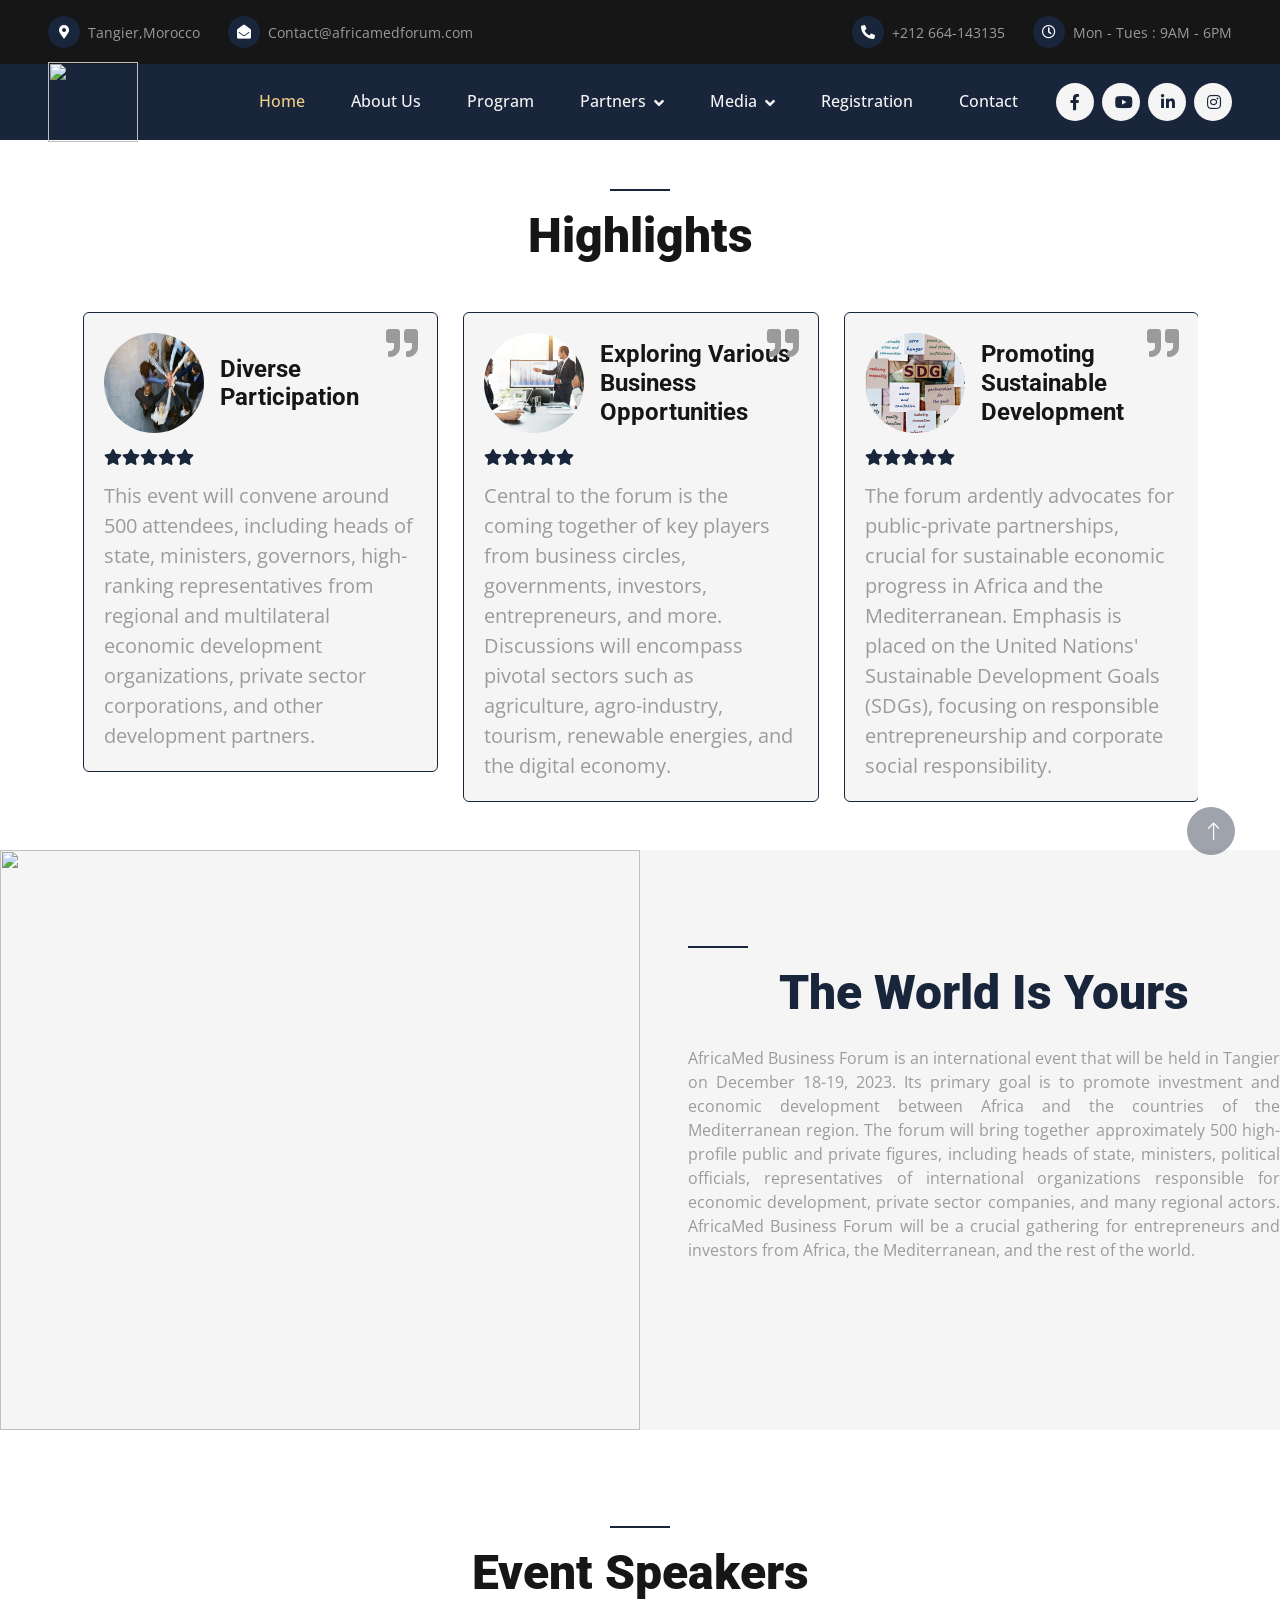
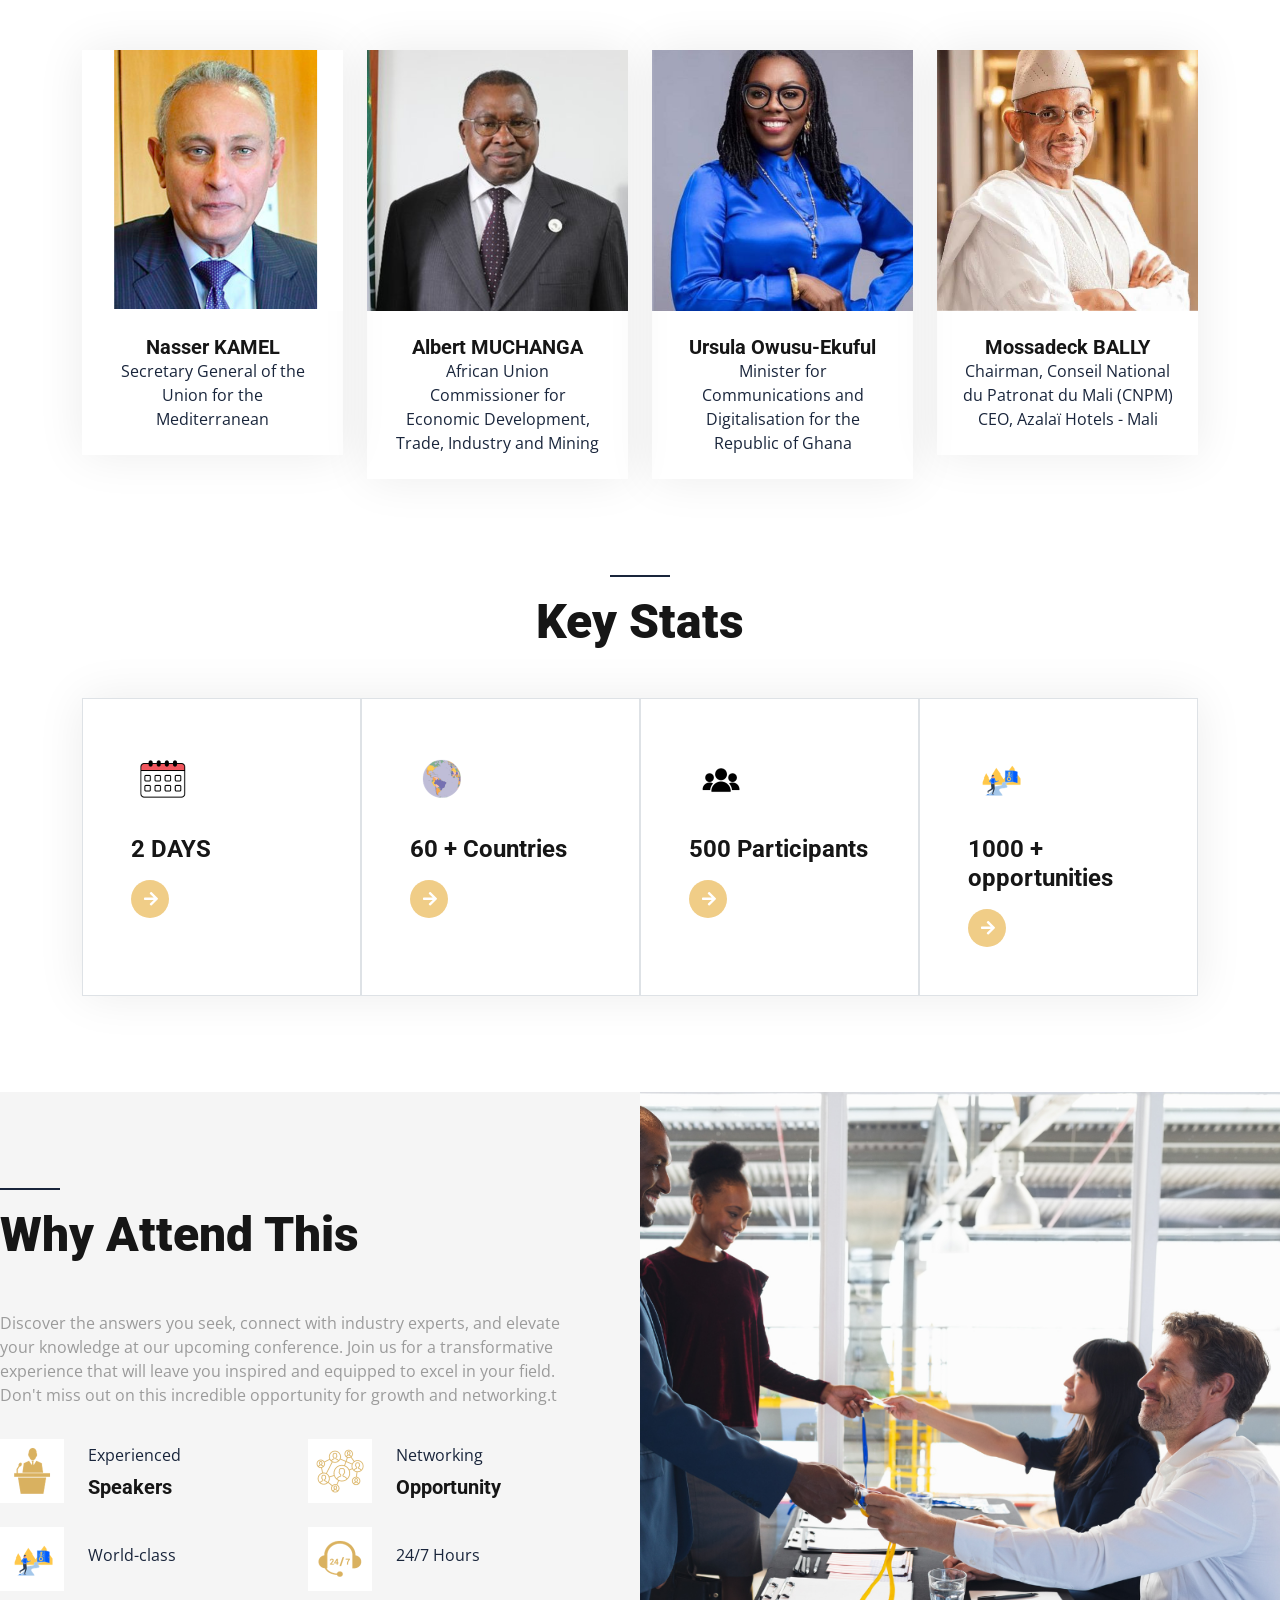
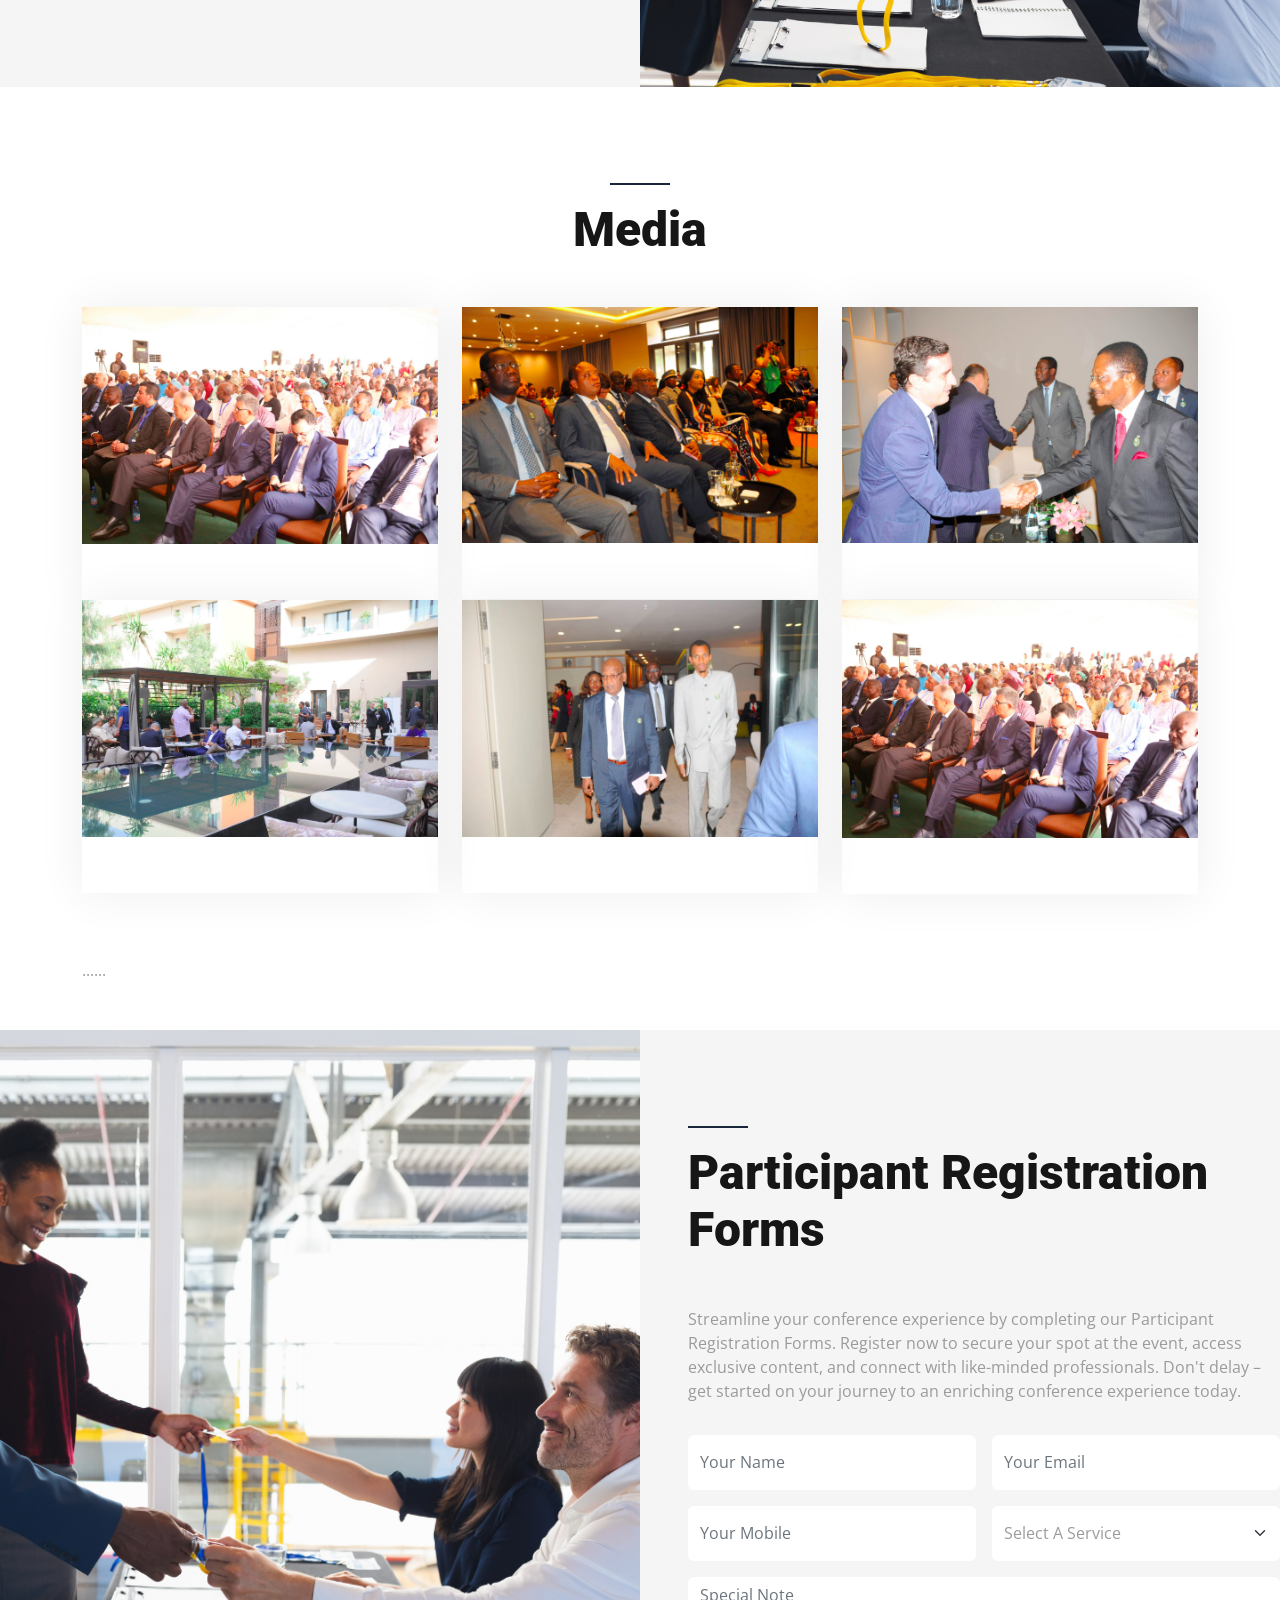
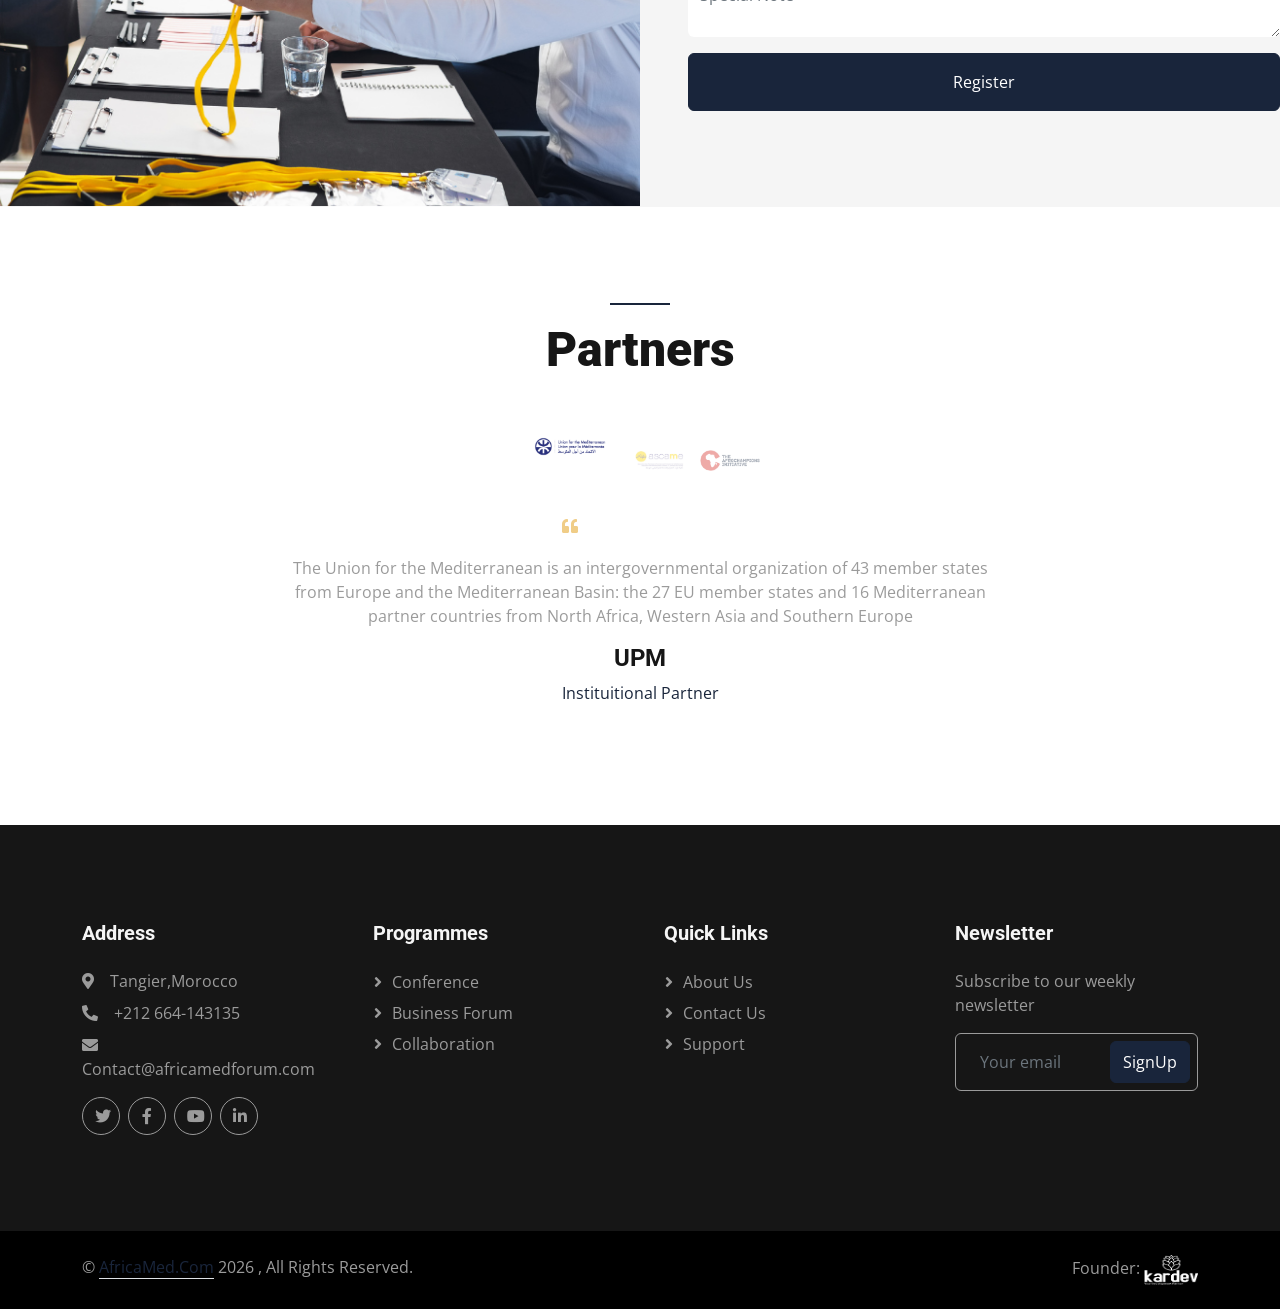
==== commit 16a537de: "final modification 2" ====
--- a/index.html
+++ b/index.html
@@ -729,7 +729,7 @@
                                     </div>
                                     <div class="ms-4">
                                         <p class="text-primary mb-2">World-class</p>
-                                        <h5 class="mb-0">Exposure</h5>
+                                        <h5 class="mb-0"></h5>
                                     </div>
                                 </div>
                             </div>
@@ -740,7 +740,7 @@
                                     </div>
                                     <div class="ms-4">
                                         <p class="text-primary mb-2">24/7 Hours</p>
-                                        <h5 class="mb-0">Support</h5>
+                                        <h5 class="mb-0"></h5>
                                     </div>
                                 </div>
                             </div>
@@ -979,14 +979,14 @@
             </div>
             <div class="owl-carousel testimonial-carousel wow fadeInUp" data-wow-delay="0.1s">
                 <div class="testimonial-item text-center" data-dot="<img class='img-fluid' src='img/part1.png' alt=''>">
-                    <p class="fs-5">The Union for the Mediterranean is an intergovernmental organization of 43 member
+                    <p class="fs-7">The Union for the Mediterranean is an intergovernmental organization of 43 member
                         states from Europe and the Mediterranean Basin: the 27 EU member states and 16 Mediterranean
                         partner countries from North Africa, Western Asia and Southern Europe</p>
                     <h4>UPM</h4>
                     <span class="text-primary">Instituitional Partner</span>
                 </div>
                 <div class="testimonial-item text-center" data-dot="<img class='img-fluid' src='img/part2.jpg' alt=''>">
-                    <p class="fs-5">ASCAME is the voice of the Association of the Mediterranean Chambers of Commerce and
+                    <p class="fs-7">ASCAME is the voice of the Association of the Mediterranean Chambers of Commerce and
                         Industry and associate members such as ports, special economic zones, sectoral associations,
                         trade promotion agencies and business associations, among others, before major institutional,
                         economic and multilateral actors.</p>
@@ -994,7 +994,7 @@
                     <span class="text-primary">Partner</span>
                 </div>
                 <div class="testimonial-item text-center" data-dot="<img class='img-fluid' src='img/part3.jpg' alt=''>">
-                    <p class="fs-5">The AfroChampions Initiative is a thorough platform of activities and projects all
+                    <p class="fs-7">The AfroChampions Initiative is a thorough platform of activities and projects all
                         aimed at promoting African homegrown companies and supporting the emergence of large African
                         multinationals able to contribute to the development of the continent. So that the AfroChampions
                         of today inspire the AfroChampions of tomorrow.</p>
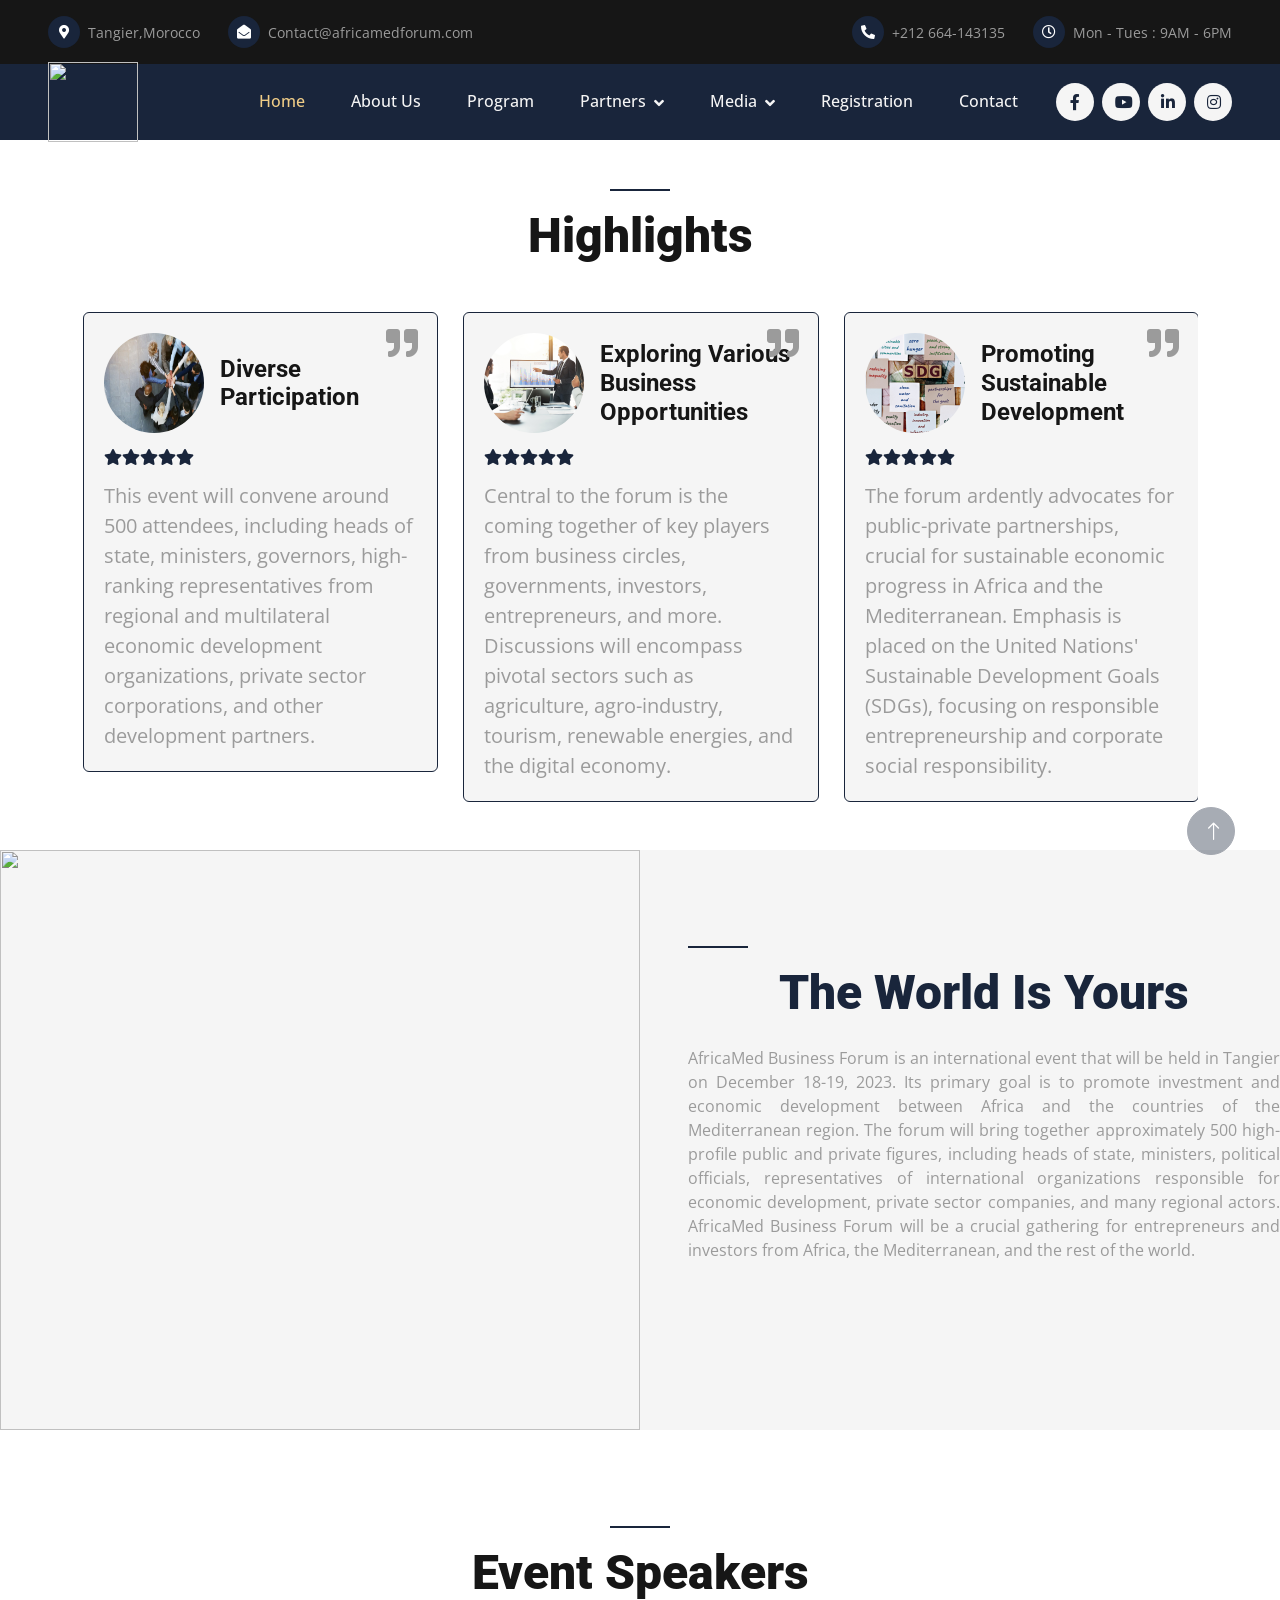
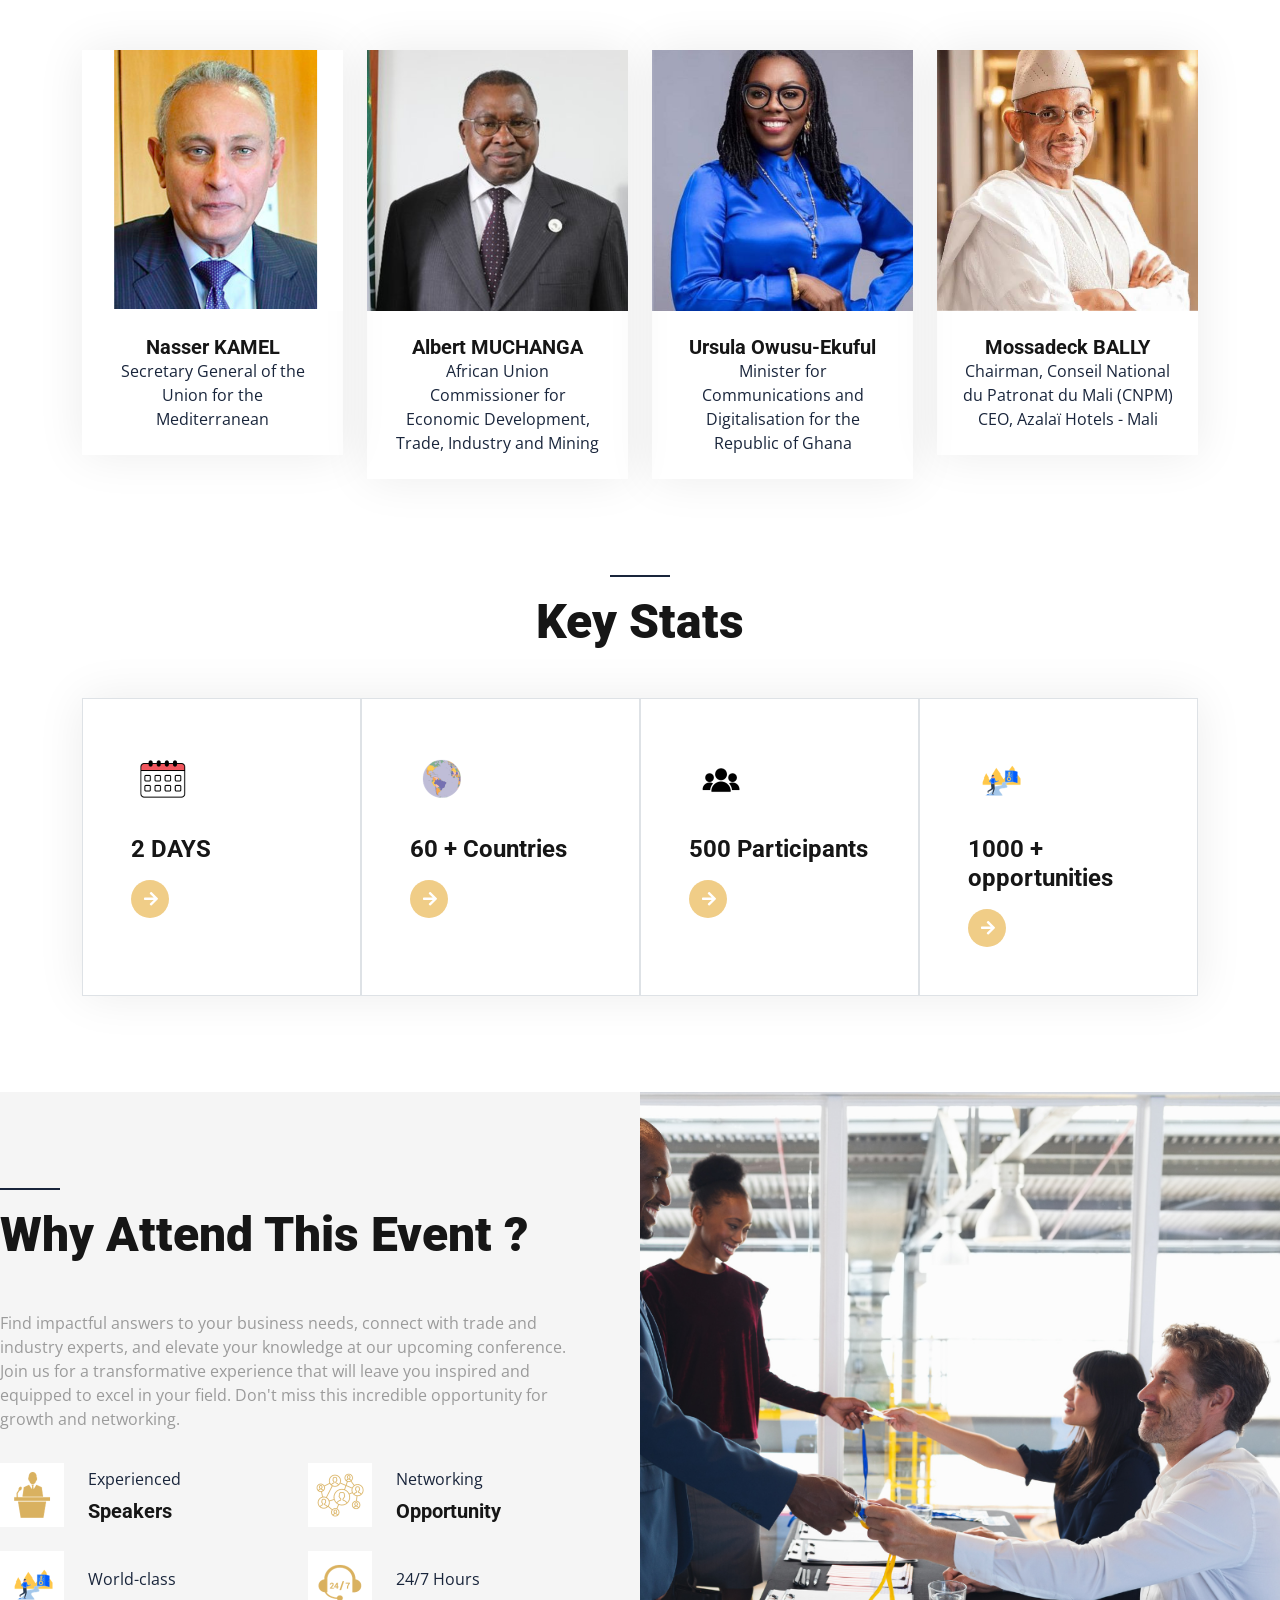
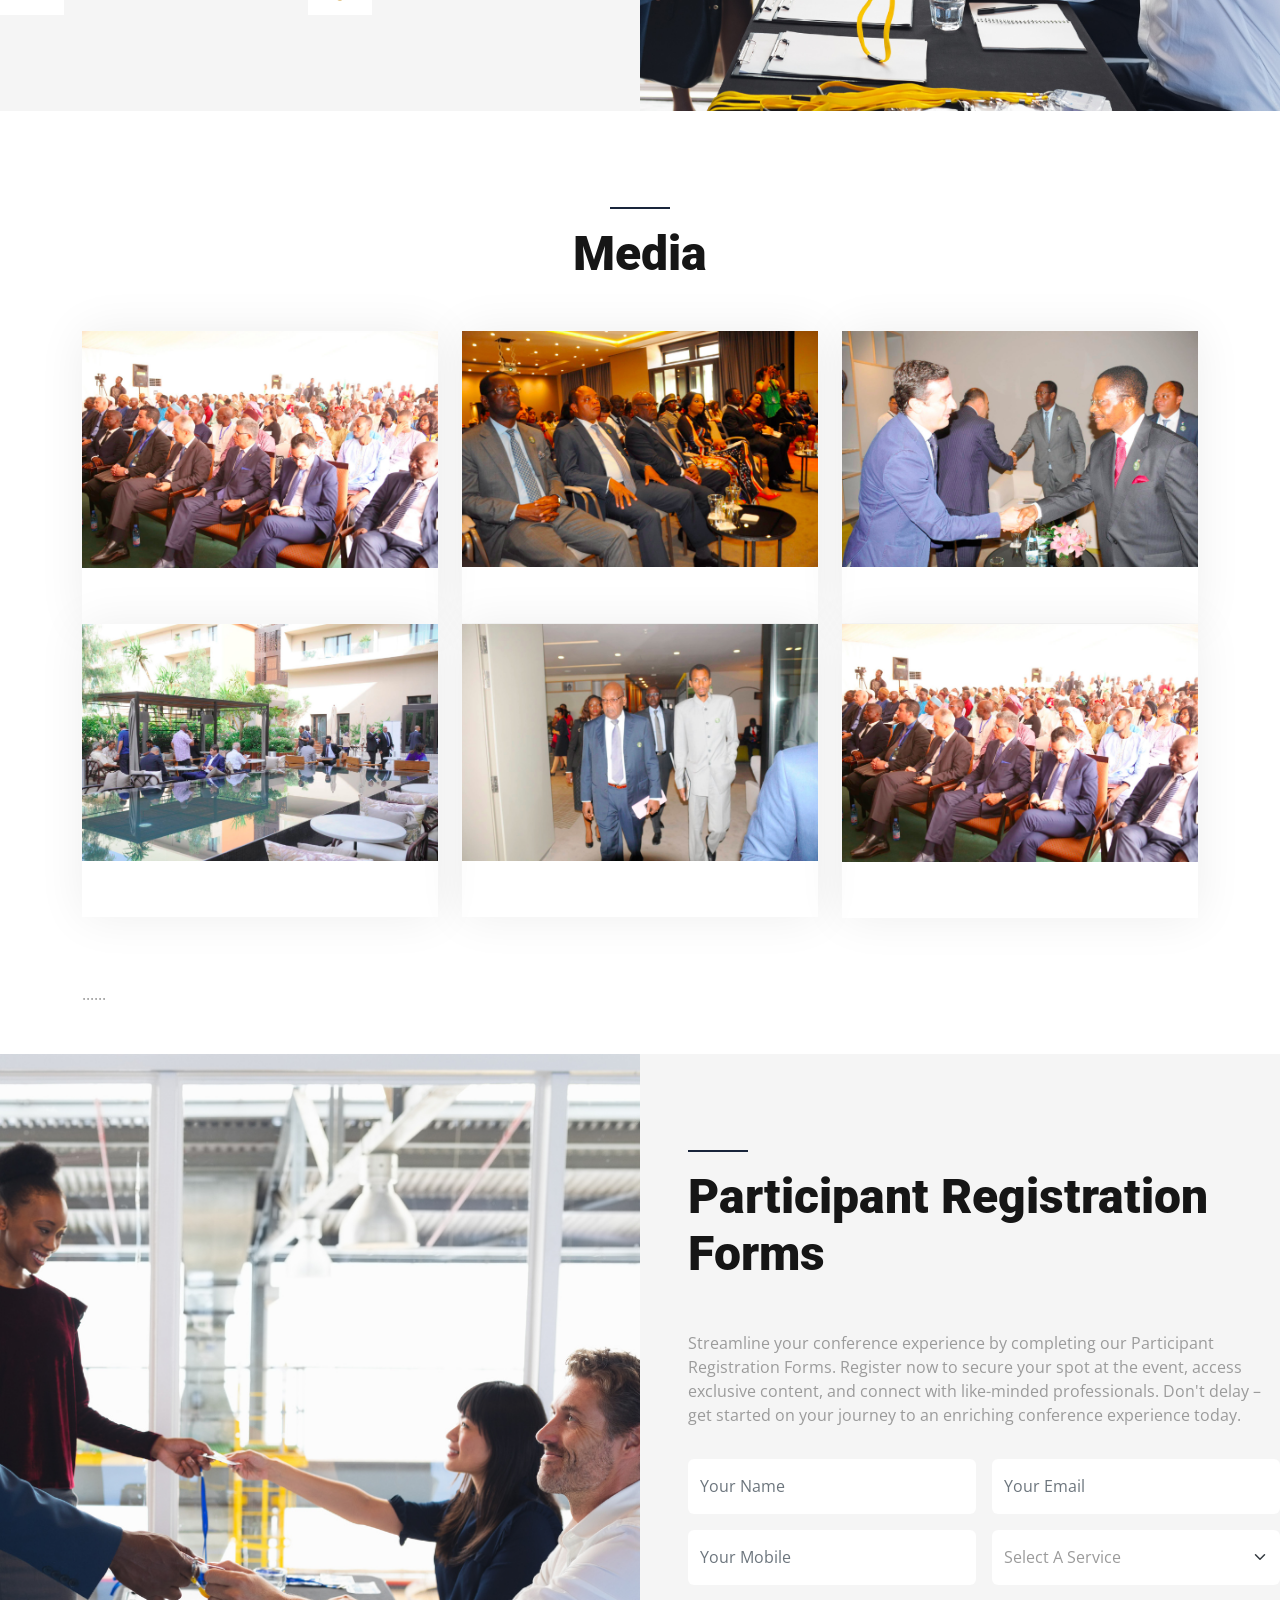
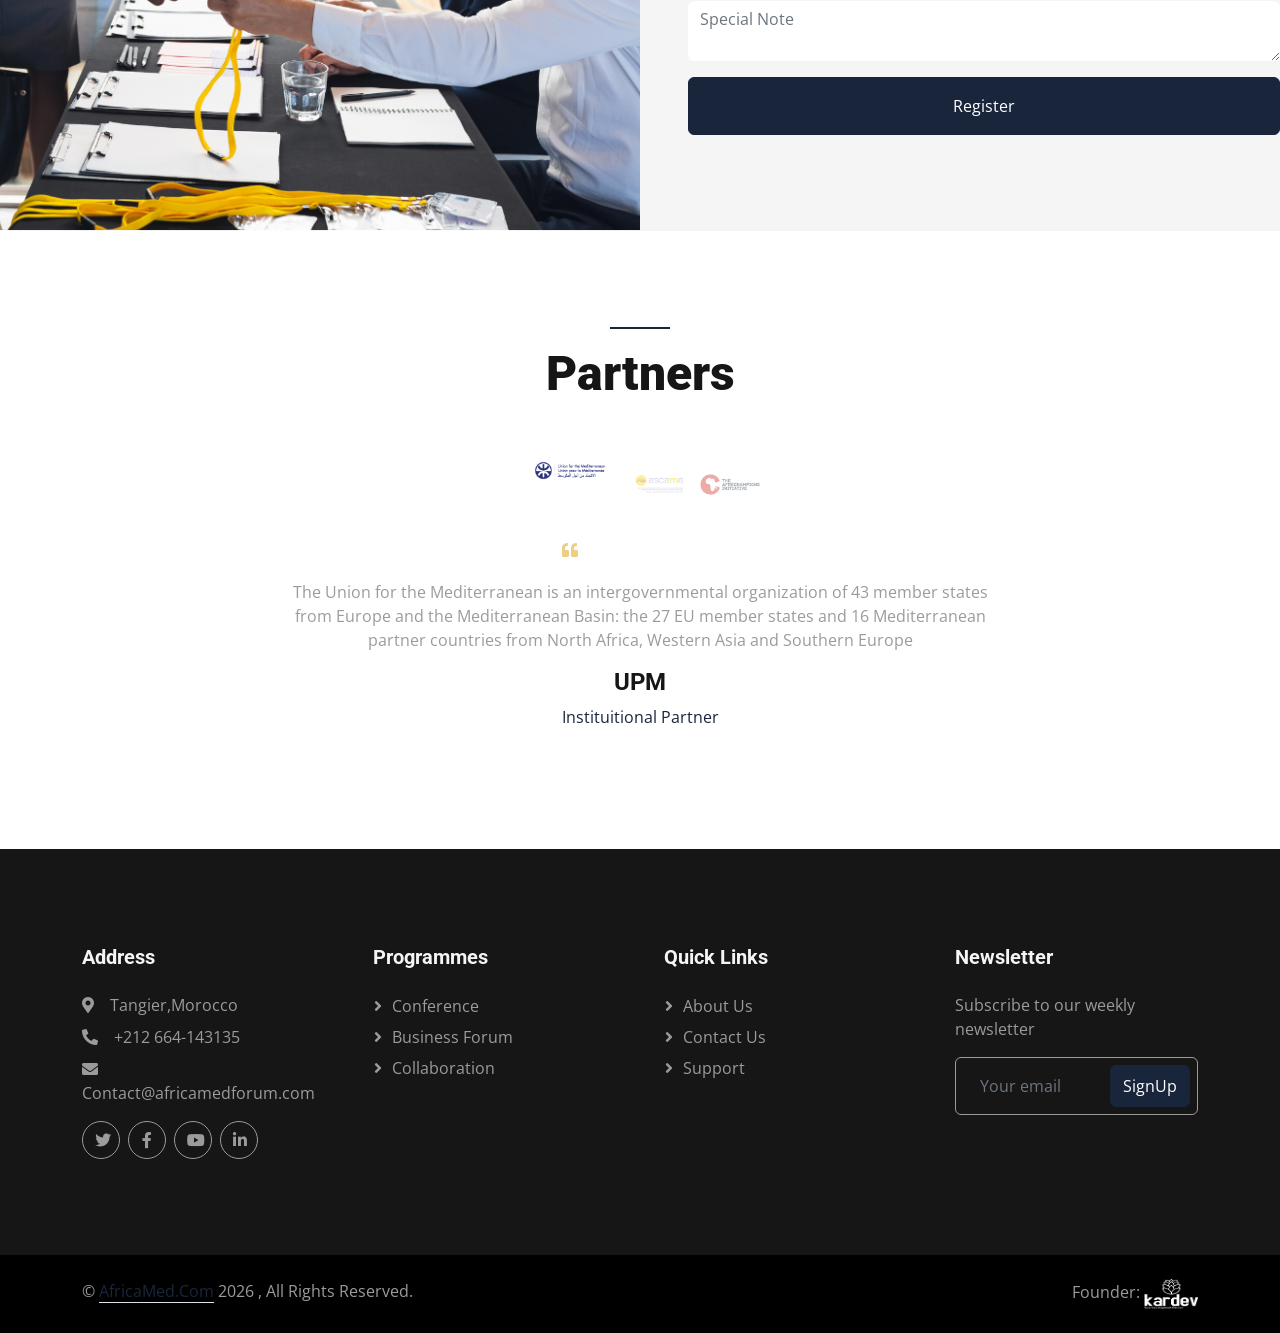
==== commit cc587a6e: "final modification 2" ====
--- a/index.html
+++ b/index.html
@@ -91,18 +91,19 @@
             <!-- <h2 class="m-0 text-primary">AfricaMed</h2> -->
             <img src="img/logo_white.gif" alt="" width="90" height="80">
         </a>
-        <button type="button" class="navbar-toggler text-light" data-bs-toggle="collapse" data-bs-target="#navbarCollapse">
+        <button type="button" class="navbar-toggler text-light" data-bs-toggle="collapse"
+            data-bs-target="#navbarCollapse">
             <span class="navbar-toggler-icon text-dark"></span>
         </button>
-        
+
         <div class="collapse navbar-collapse" id="navbarCollapse">
             <div class="navbar-nav ms-auto py-4 py-lg-0">
                 <a href="index.html" class="nav-item nav-link active">Home</a>
                 <a href="about.html" class="nav-item nav-link">About Us</a>
-                <a href="programmes.html" class="nav-item nav-link">Program</a>            
+                <a href="programmes.html" class="nav-item nav-link">Program</a>
                 <div class="nav-item dropdown">
                     <a href="#" class="nav-link dropdown-toggle" data-bs-toggle="dropdown">Partners</a>
-                    <div class="dropdown-menu rounded-0 rounded-bottom m-0">           
+                    <div class="dropdown-menu rounded-0 rounded-bottom m-0">
                         <a href="partners.html" class="dropdown-item">Our Partners</a>
                         <a href="become_partner.html" class="dropdown-item">Become Partner</a>
                     </div>
@@ -120,10 +121,16 @@
                 <a href="contact.html" class="nav-item nav-link">Contact</a>
             </div>
             <div class="h-100 d-lg-inline-flex align-items-center d-none">
-                <a class="btn btn-square rounded-circle bg-light text-primary me-2" href="https://www.facebook.com/profile.php?id=100089986179225&sk=about"><i class="fab fa-facebook-f"></i></a>
-                <a class="btn btn-square rounded-circle bg-light text-primary me-2" href=""><i class="fab fa-youtube"></i></a>
-                <a class="btn btn-square rounded-circle bg-light text-primary me-2" href="https://www.linkedin.com/showcase/africamed-business-forum/"><i class="fab fa-linkedin-in"></i></a>
-                <a class="btn btn-square rounded-circle bg-light text-primary me-0" href="https://www.instagram.com/africamedbusinessforum/"><i class="fab fa-instagram"></i></a>
+                <a class="btn btn-square rounded-circle bg-light text-primary me-2"
+                    href="https://www.facebook.com/profile.php?id=100089986179225&sk=about"><i
+                        class="fab fa-facebook-f"></i></a>
+                <a class="btn btn-square rounded-circle bg-light text-primary me-2" href=""><i
+                        class="fab fa-youtube"></i></a>
+                <a class="btn btn-square rounded-circle bg-light text-primary me-2"
+                    href="https://www.linkedin.com/showcase/africamed-business-forum/"><i
+                        class="fab fa-linkedin-in"></i></a>
+                <a class="btn btn-square rounded-circle bg-light text-primary me-0"
+                    href="https://www.instagram.com/africamedbusinessforum/"><i class="fab fa-instagram"></i></a>
             </div>
         </div>
     </nav>
@@ -693,12 +700,13 @@
                 <div class="col-lg-6 feature-text py-5 wow fadeIn" data-wow-delay="0.5s">
                     <div class="p-lg-5 ps-lg-0">
                         <div class="bg-primary mb-3" style="width: 60px; height: 2px;"></div>
-                        <h1 class="display-5 mb-5">Why Attend This</h1>
+                        <h1 class="display-5 mb-5">Why Attend This Event ?</h1>
                         <p class="mb-4 pb-2">
-                            Discover the answers you seek, connect with industry experts, and elevate your knowledge at
-                            our upcoming conference. Join us for a transformative experience that will leave you
-                            inspired and equipped to excel in your field. Don't miss out on this incredible opportunity
-                            for growth and networking.t</p>
+
+                            Find impactful answers to your business needs, connect with trade and industry experts, and
+                            elevate your knowledge at our upcoming conference. Join us for a transformative experience
+                            that will leave you inspired and equipped to excel in your field. Don't miss this incredible
+                            opportunity for growth and networking.</p>
                         <div class="row g-4">
                             <div class="col-6">
                                 <div class="d-flex align-items-center">
@@ -787,8 +795,9 @@
                             <p class="text-primary mb-2"></p>
                             <h5 class="lh-base mb-3"></h5>
                             <div class="d-flex justify-content-center">
-                                <a class="btn btn-square btn-primary rounded-circle mx-1" href="event_images/event_pic1.jpg"
-                                    data-lightbox="portfolio"><i class="fa fa-eye"></i></a>
+                                <a class="btn btn-square btn-primary rounded-circle mx-1"
+                                    href="event_images/event_pic1.jpg" data-lightbox="portfolio"><i
+                                        class="fa fa-eye"></i></a>
 
                             </div>
                         </div>
@@ -850,8 +859,9 @@
                             <p class="text-primary mb-2"></p>
                             <h5 class="lh-base mb-3"></h5>
                             <div class="d-flex justify-content-center">
-                                <a class="btn btn-square btn-primary rounded-circle mx-1" href="event_images/event_pic4.jpg"
-                                    data-lightbox="portfolio"><i class="fa fa-eye"></i></a>
+                                <a class="btn btn-square btn-primary rounded-circle mx-1"
+                                    href="event_images/event_pic4.jpg" data-lightbox="portfolio"><i
+                                        class="fa fa-eye"></i></a>
 
                             </div>
                         </div>
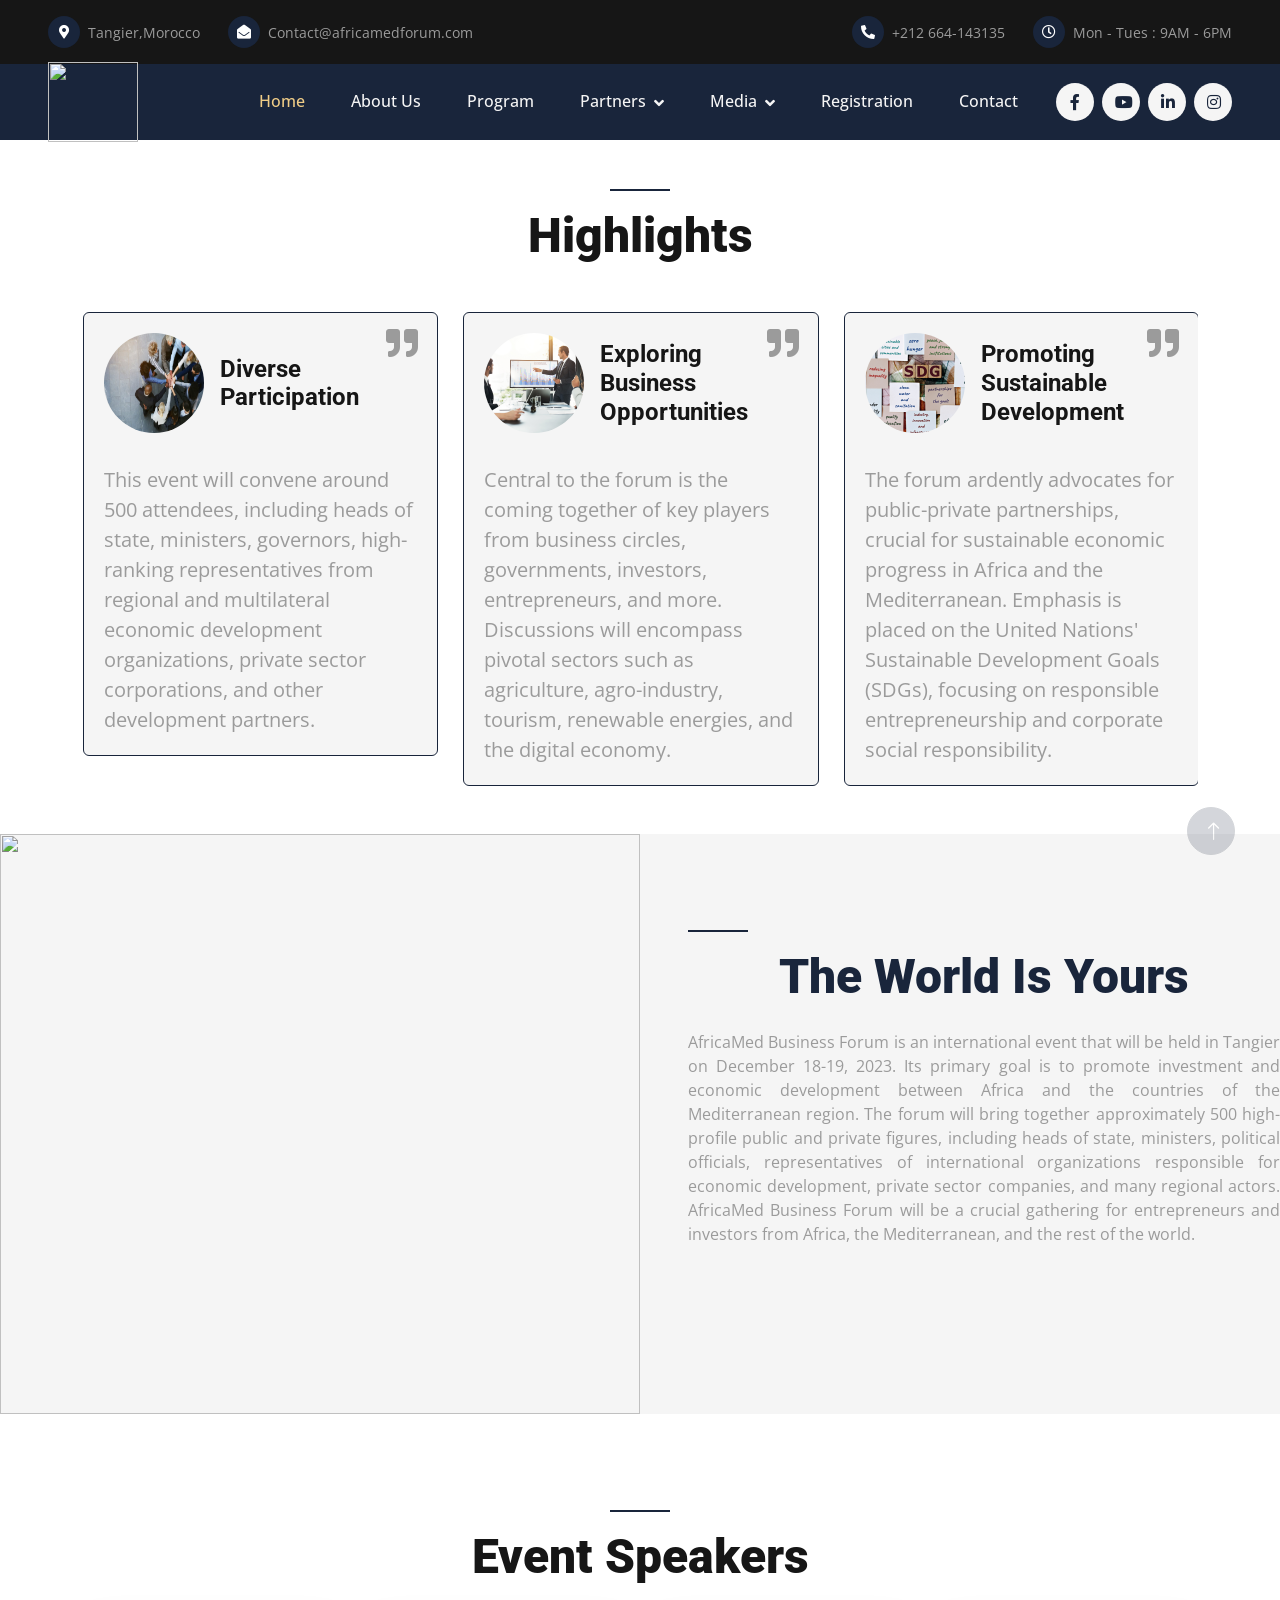
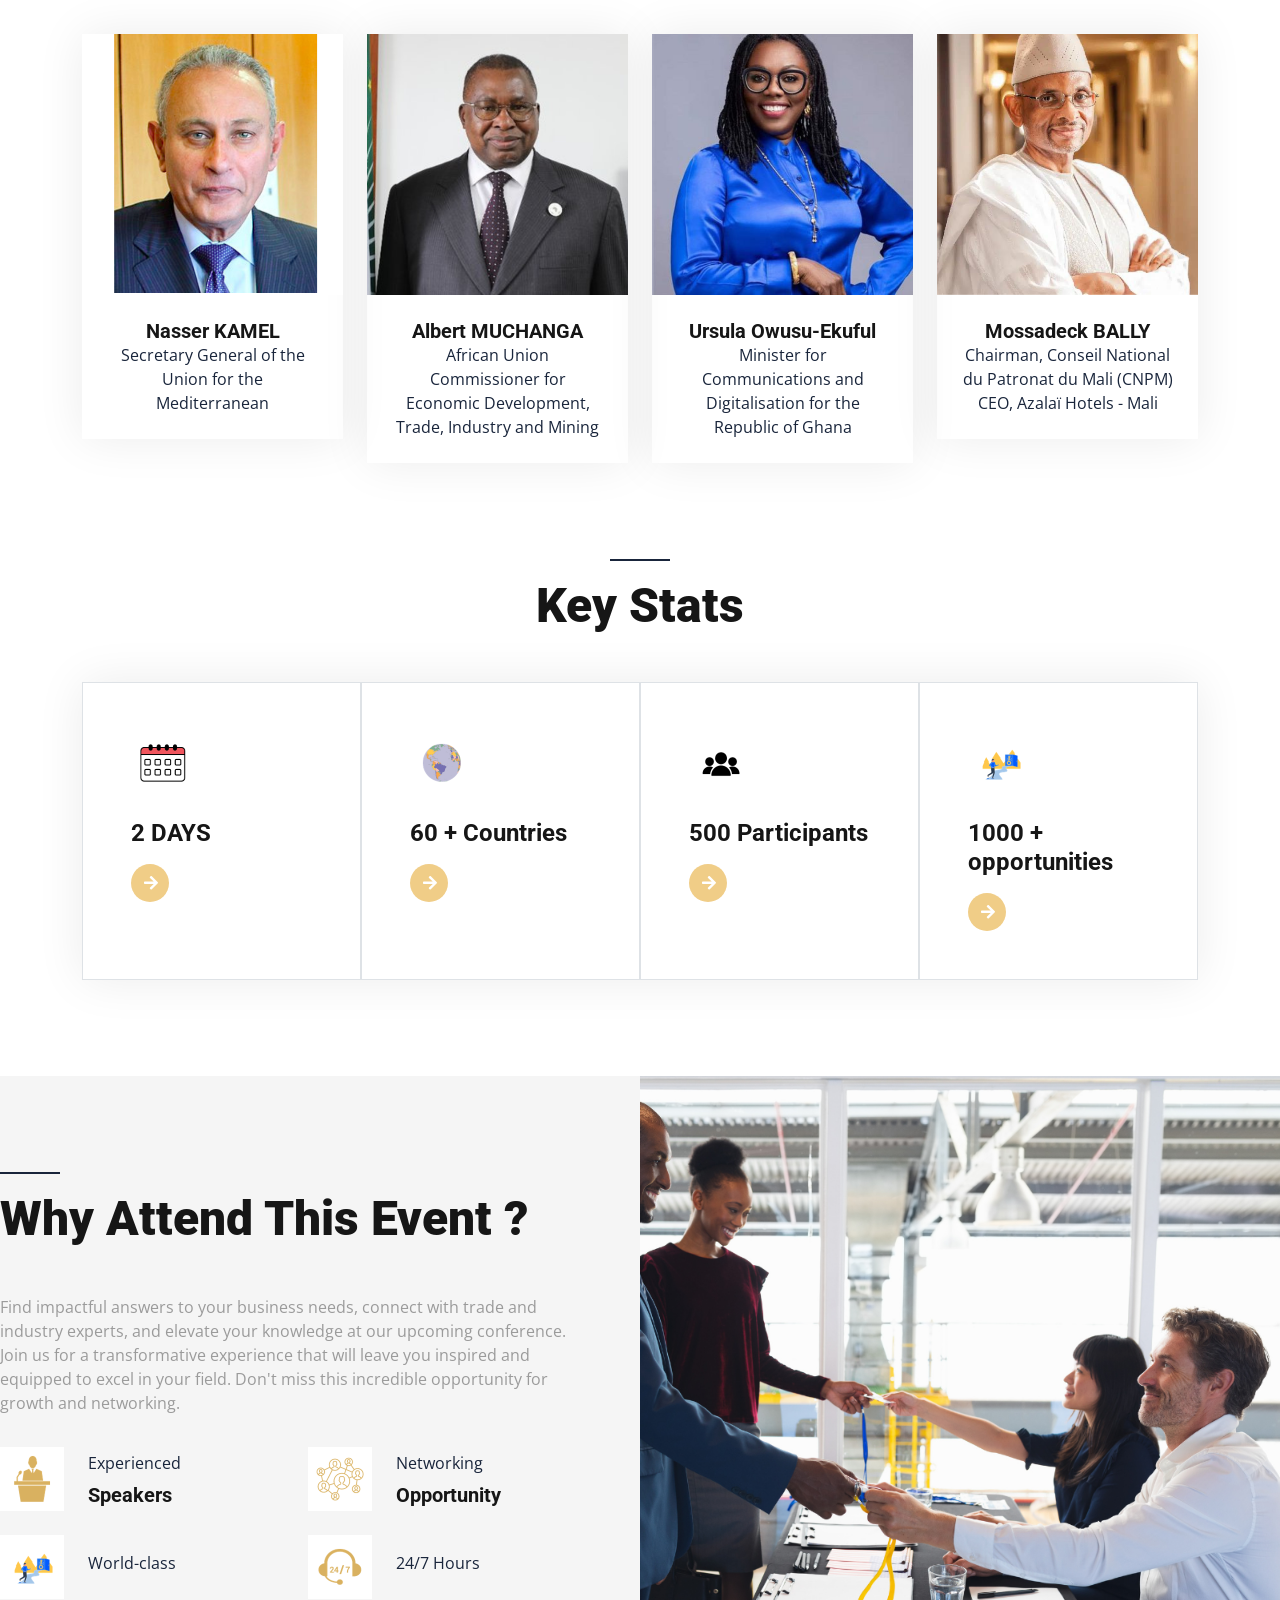
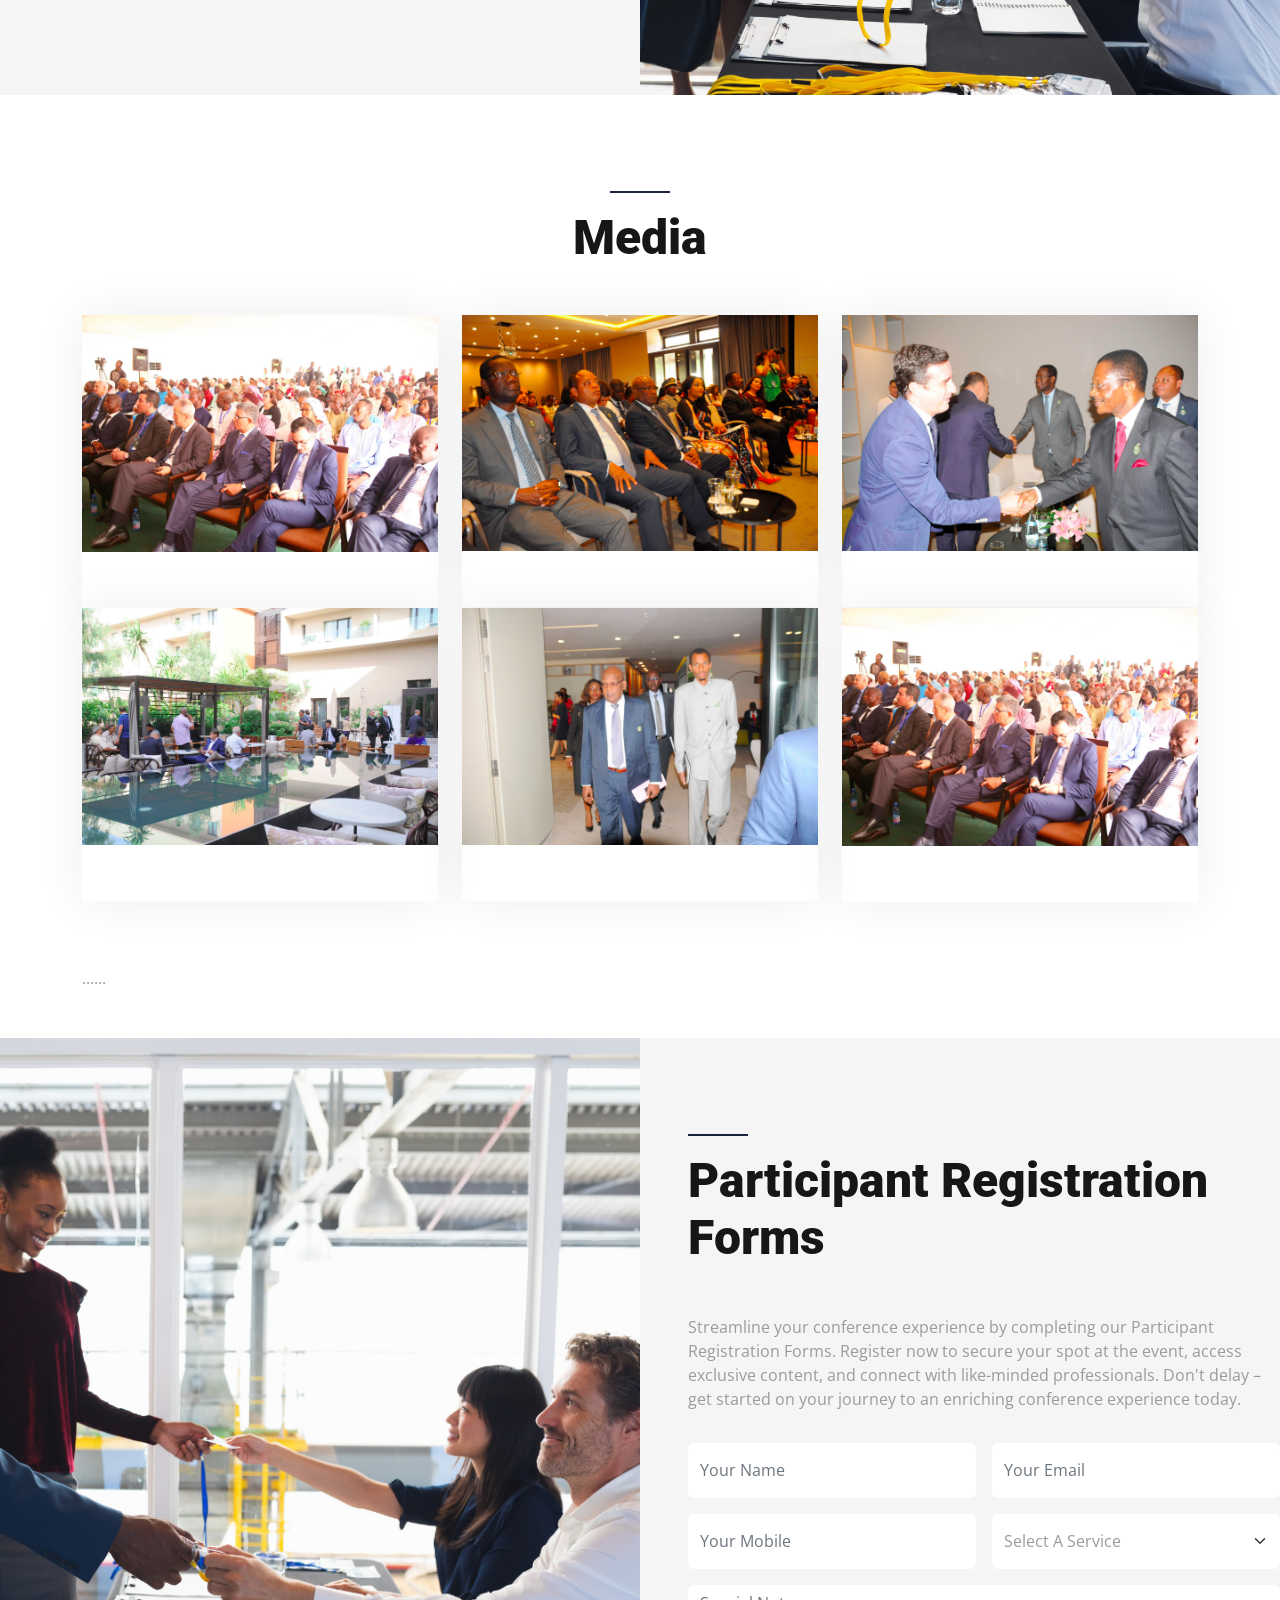
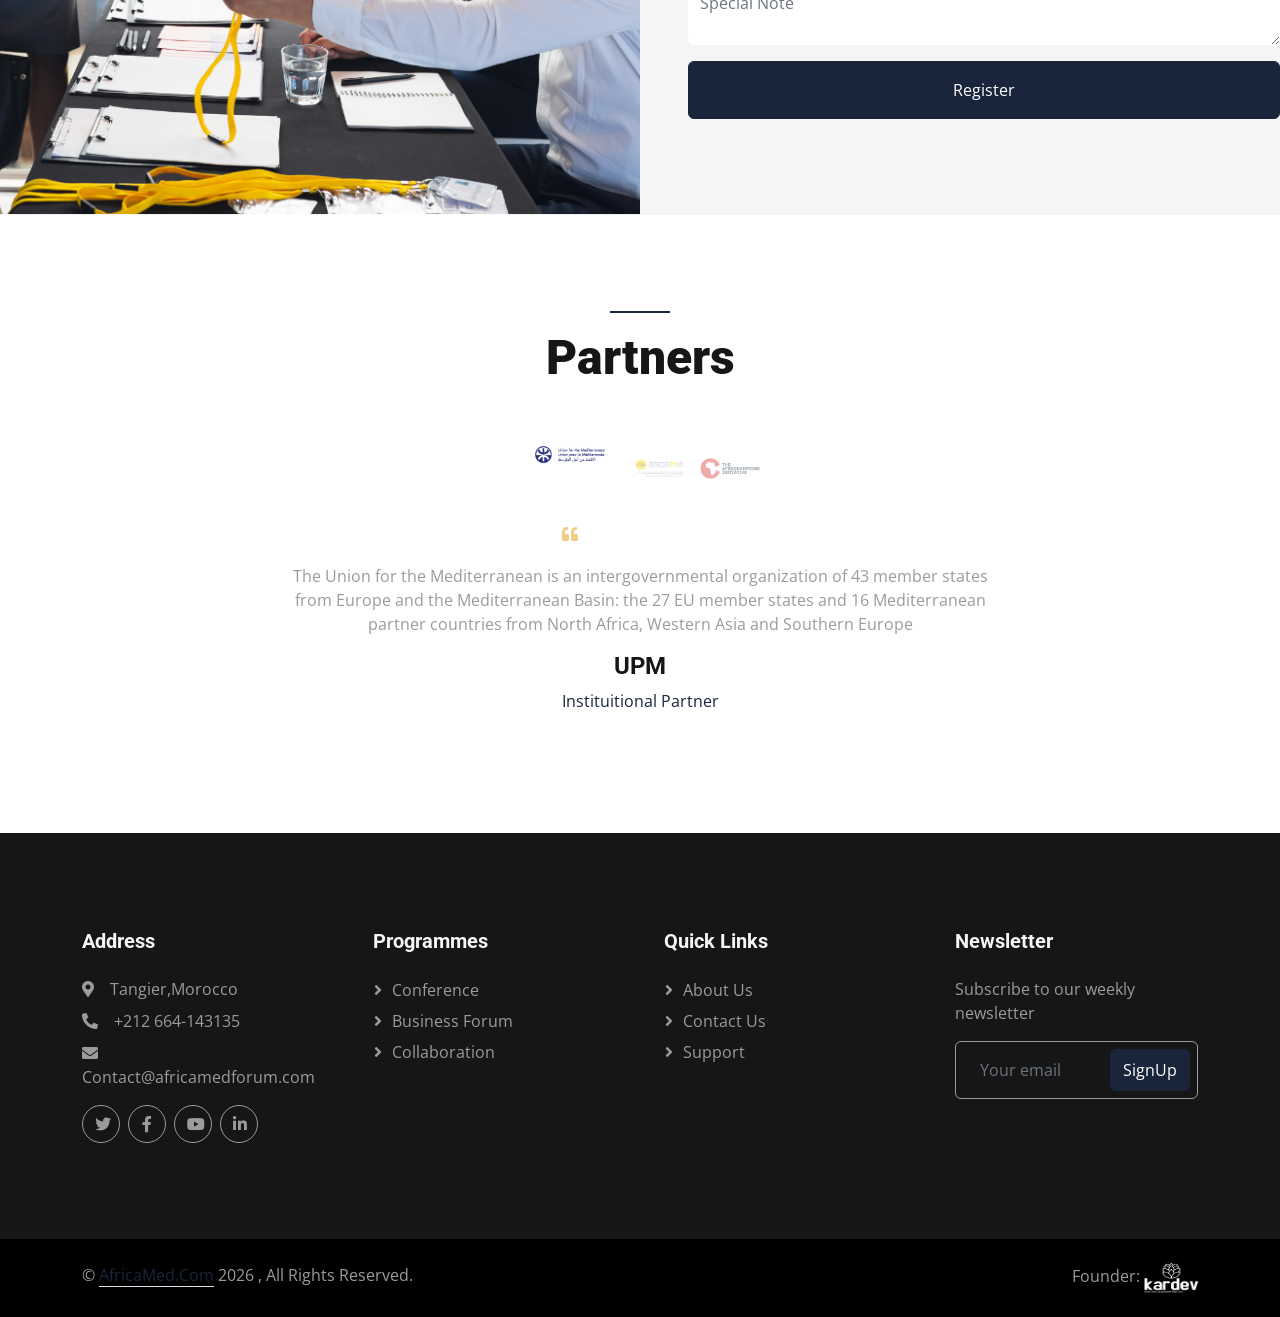
==== commit 5e8621f2: "final modification 2" ====
--- a/index.html
+++ b/index.html
@@ -236,13 +236,13 @@
                         </div>
                     </div>
                     <div class="highlight-content">
-                        <div class="d-flex">
-                            <i class="fas fa-star text-primary"></i>
-                            <i class="fas fa-star text-primary"></i>
-                            <i class="fas fa-star text-primary"></i>
-                            <i class="fas fa-star text-primary"></i>
-                            <i class="fas fa-star text-primary"></i>
-                        </div>
+                        <!-- <div class="d-flex">
+                            <i class="fas fa-star text-primary"></i>
+                            <i class="fas fa-star text-primary"></i>
+                            <i class="fas fa-star text-primary"></i>
+                            <i class="fas fa-star text-primary"></i>
+                            <i class="fas fa-star text-primary"></i>
+                        </div> -->
                         <p class="fs-5 m-0 pt-3">This event will convene around 500 attendees, including heads of state,
                             ministers, governors, high-ranking representatives from regional and multilateral economic
                             development organizations, private sector corporations, and other development partners.</p>
@@ -255,17 +255,17 @@
                             <i class="fa fa-quote-right fa-2x"></i>
                         </div>
                         <div class="ps-3 my-auto">
-                            <h4 class="mb-0">Exploring Various Business Opportunities</h4>
+                            <h4 class="mb-0">Exploring Business Opportunities</h4>
                         </div>
                     </div>
                     <div class="highlight-content">
-                        <div class="d-flex">
-                            <i class="fas fa-star text-primary"></i>
-                            <i class="fas fa-star text-primary"></i>
-                            <i class="fas fa-star text-primary"></i>
-                            <i class="fas fa-star text-primary"></i>
-                            <i class="fas fa-star text-primary"></i>
-                        </div>
+                        <!-- <div class="d-flex">
+                            <i class="fas fa-star text-primary"></i>
+                            <i class="fas fa-star text-primary"></i>
+                            <i class="fas fa-star text-primary"></i>
+                            <i class="fas fa-star text-primary"></i>
+                            <i class="fas fa-star text-primary"></i>
+                        </div> -->
                         <p class="fs-5 m-0 pt-3">Central to the forum is the coming together of key players from
                             business circles, governments, investors, entrepreneurs, and more. Discussions will
                             encompass pivotal sectors such as agriculture, agro-industry, tourism, renewable
@@ -283,13 +283,13 @@
                         </div>
                     </div>
                     <div class="highlight-content">
-                        <div class="d-flex">
-                            <i class="fas fa-star text-primary"></i>
-                            <i class="fas fa-star text-primary"></i>
-                            <i class="fas fa-star text-primary"></i>
-                            <i class="fas fa-star text-primary"></i>
-                            <i class="fas fa-star text-primary"></i>
-                        </div>
+                        <!-- <div class="d-flex">
+                            <i class="fas fa-star text-primary"></i>
+                            <i class="fas fa-star text-primary"></i>
+                            <i class="fas fa-star text-primary"></i>
+                            <i class="fas fa-star text-primary"></i>
+                            <i class="fas fa-star text-primary"></i>
+                        </div> -->
                         <p class="fs-5 m-0 pt-3">The forum ardently advocates for public-private partnerships,
                             crucial for sustainable economic progress in Africa and the Mediterranean. Emphasis is
                             placed on the United Nations' Sustainable Development Goals (SDGs), focusing on responsible
@@ -307,18 +307,18 @@
                             <i class="fa fa-quote-right fa-2x"></i>
                         </div>
                         <div class="ps-3 my-auto">
-                            <h4 class="mb-0">Fostering Innovation</h4>
+                            <h4 class="mb-0">Innovation First</h4>
 
                         </div>
                     </div>
                     <div class="highlight-content">
-                        <div class="d-flex">
-                            <i class="fas fa-star text-primary"></i>
-                            <i class="fas fa-star text-primary"></i>
-                            <i class="fas fa-star text-primary"></i>
-                            <i class="fas fa-star text-primary"></i>
-                            <i class="fas fa-star text-primary"></i>
-                        </div>
+                        <!-- <div class="d-flex">
+                            <i class="fas fa-star text-primary"></i>
+                            <i class="fas fa-star text-primary"></i>
+                            <i class="fas fa-star text-primary"></i>
+                            <i class="fas fa-star text-primary"></i>
+                            <i class="fas fa-star text-primary"></i>
+                        </div> -->
                         <p class="fs-5 m-0 pt-3">The forum also identiﬁes
                             itself as a platform for young entrepreneurs, proactively encouraging their participation in
                             innovative domains.</p>
@@ -340,13 +340,13 @@
                         </div>
                     </div>
                     <div class="highlight-content">
-                        <div class="d-flex">
-                            <i class="fas fa-star text-primary"></i>
-                            <i class="fas fa-star text-primary"></i>
-                            <i class="fas fa-star text-primary"></i>
-                            <i class="fas fa-star text-primary"></i>
-                            <i class="fas fa-star text-primary"></i>
-                        </div>
+                        <!-- <div class="d-flex">
+                            <i class="fas fa-star text-primary"></i>
+                            <i class="fas fa-star text-primary"></i>
+                            <i class="fas fa-star text-primary"></i>
+                            <i class="fas fa-star text-primary"></i>
+                            <i class="fas fa-star text-primary"></i>
+                        </div> -->
                         <p class="fs-5 m-0 pt-3">This event isn't just a
                             high-level networking
                             platform but also an
@@ -369,13 +369,13 @@
                         </div>
                     </div>
                     <div class="highlight-content">
-                        <div class="d-flex">
-                            <i class="fas fa-star text-primary"></i>
-                            <i class="fas fa-star text-primary"></i>
-                            <i class="fas fa-star text-primary"></i>
-                            <i class="fas fa-star text-primary"></i>
-                            <i class="fas fa-star text-primary"></i>
-                        </div>
+                        <!-- <div class="d-flex">
+                            <i class="fas fa-star text-primary"></i>
+                            <i class="fas fa-star text-primary"></i>
+                            <i class="fas fa-star text-primary"></i>
+                            <i class="fas fa-star text-primary"></i>
+                            <i class="fas fa-star text-primary"></i>
+                        </div> -->
                         <p class="fs-5 m-0 pt-3">Strategically located in
                             Tangier, where Africa
                             meets the Mediterranean,
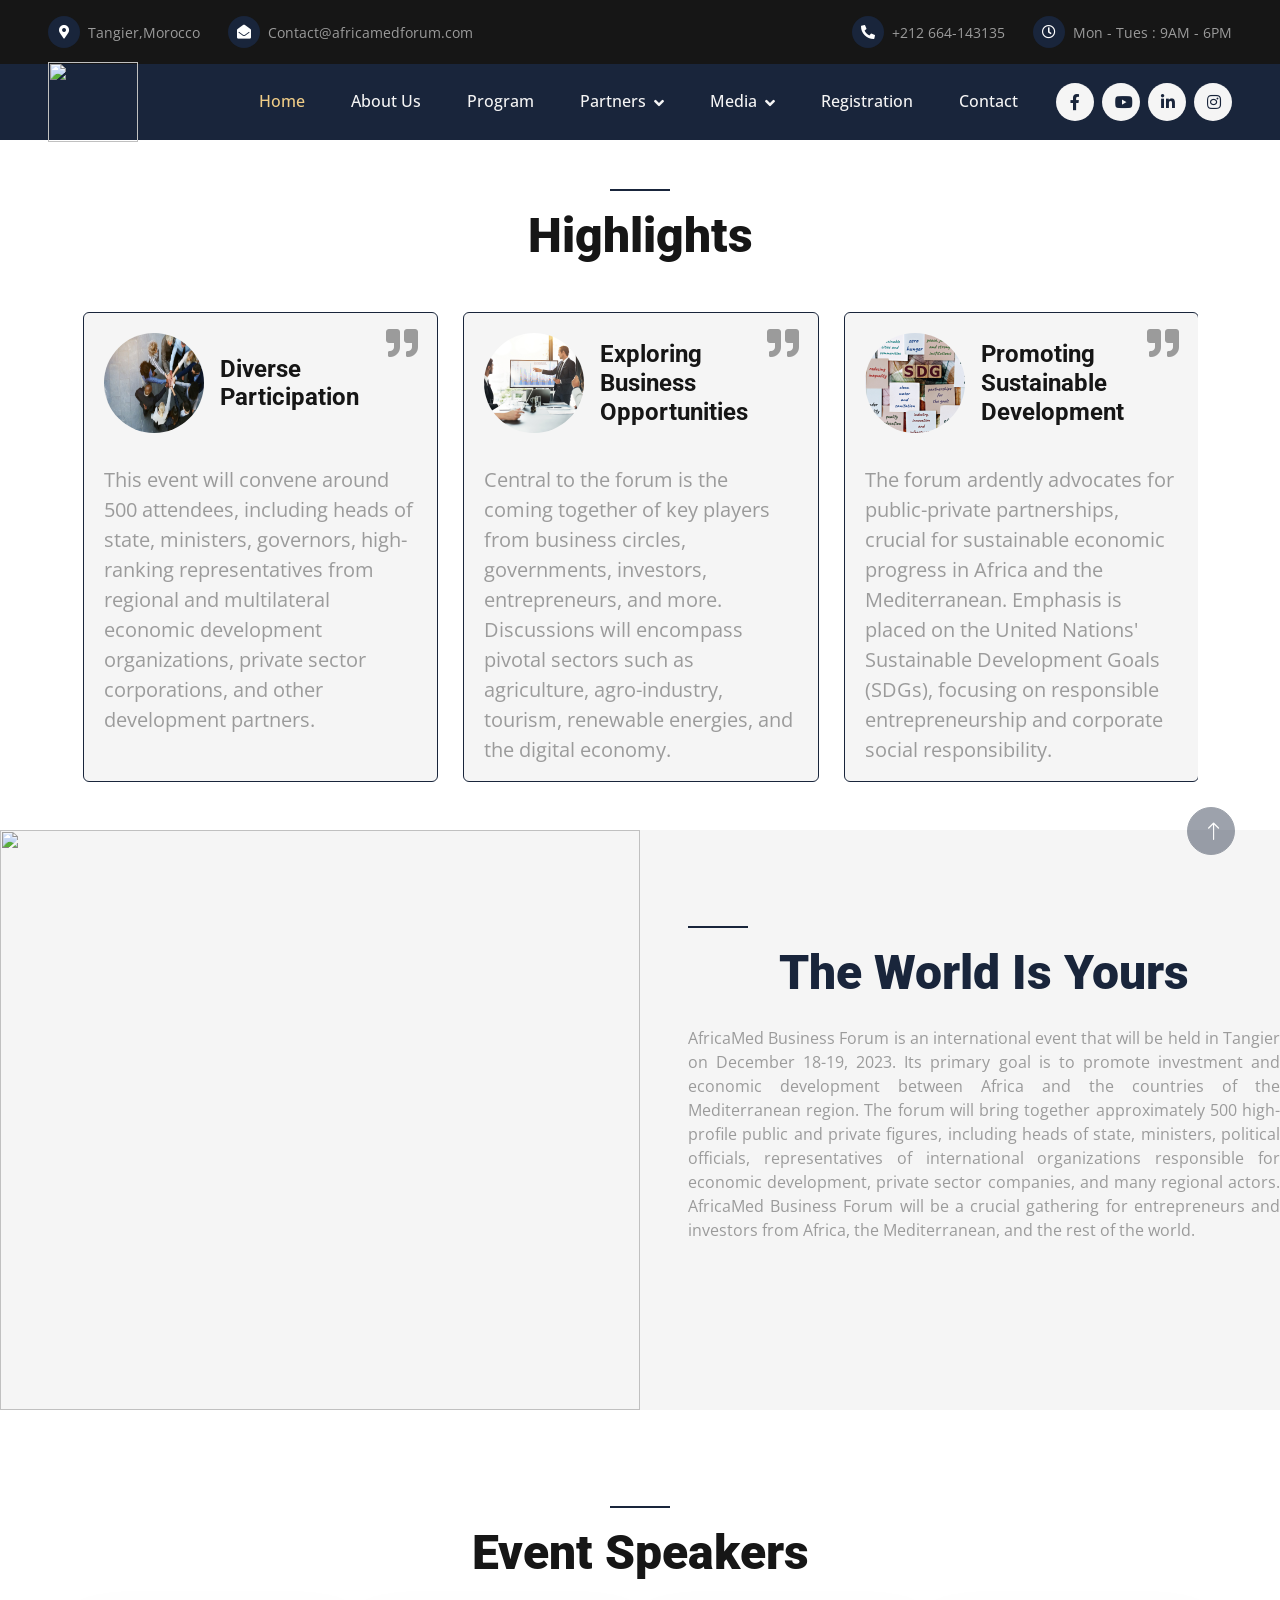
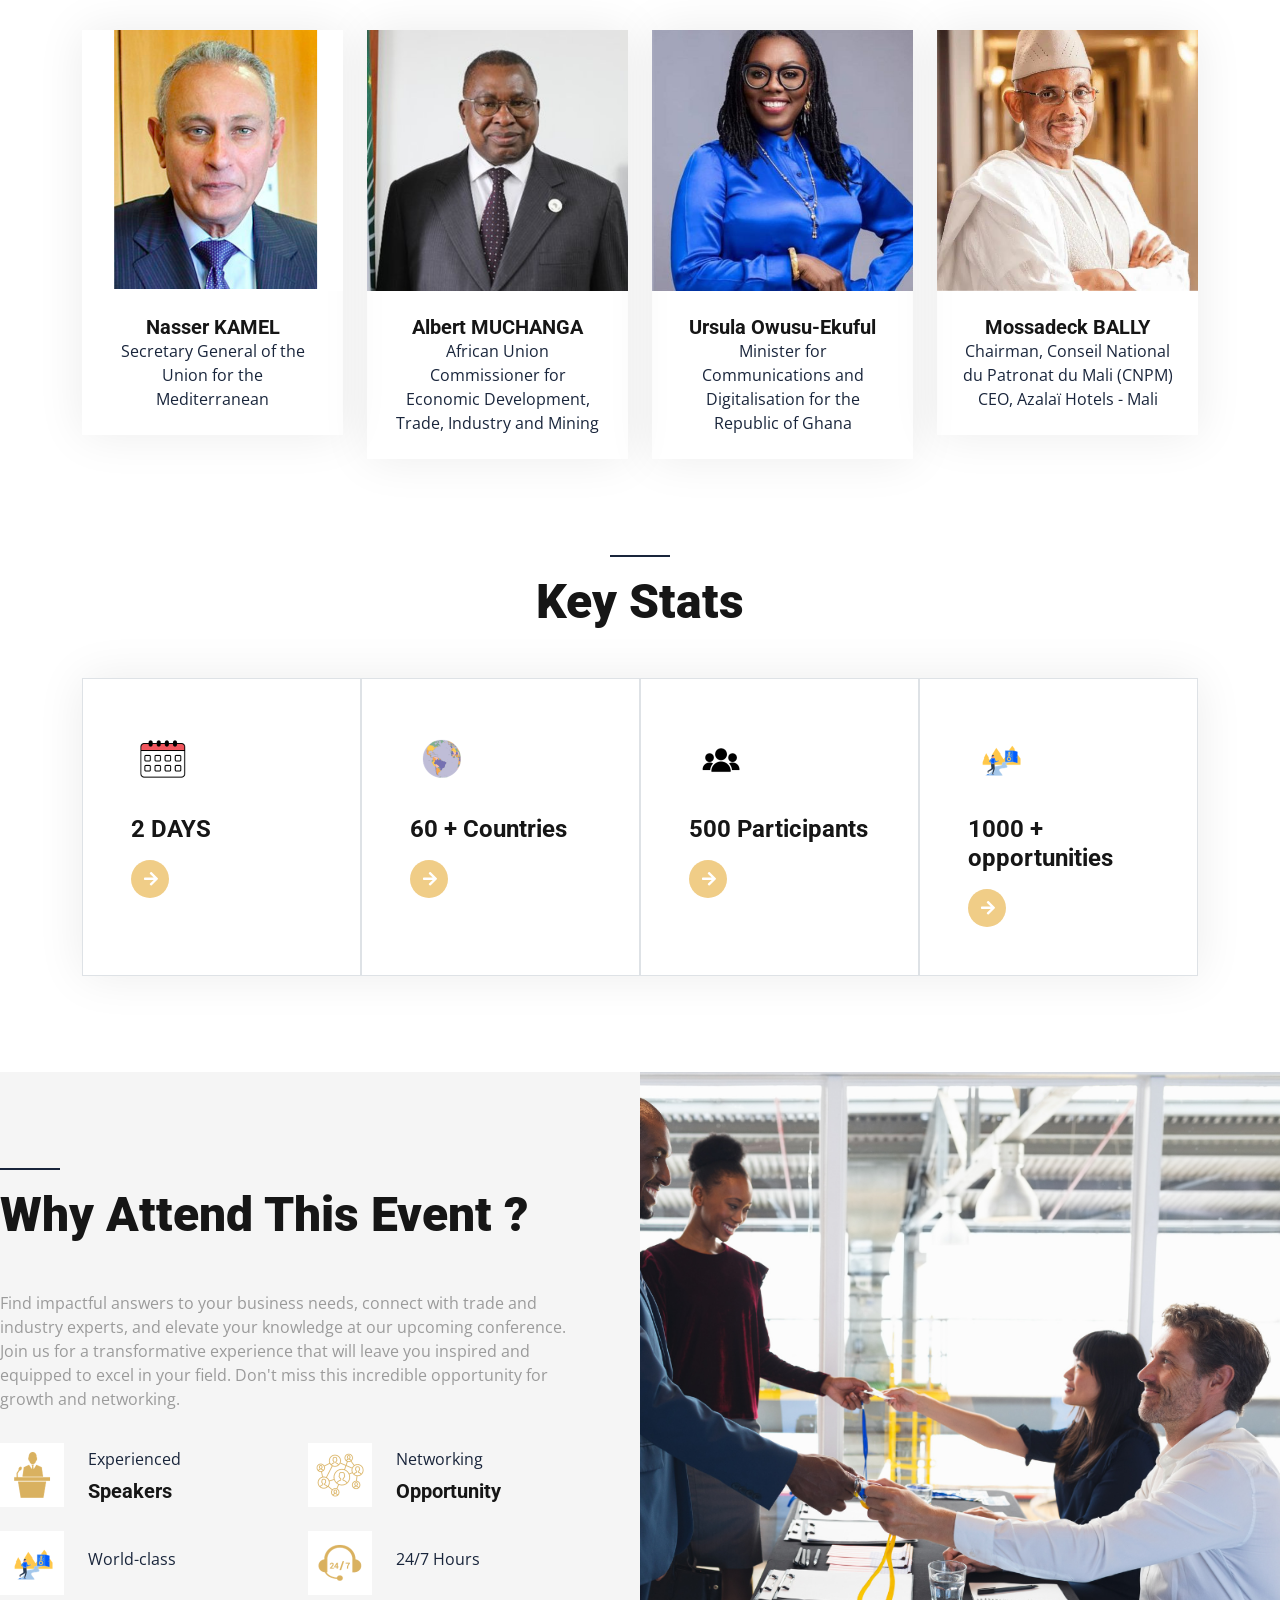
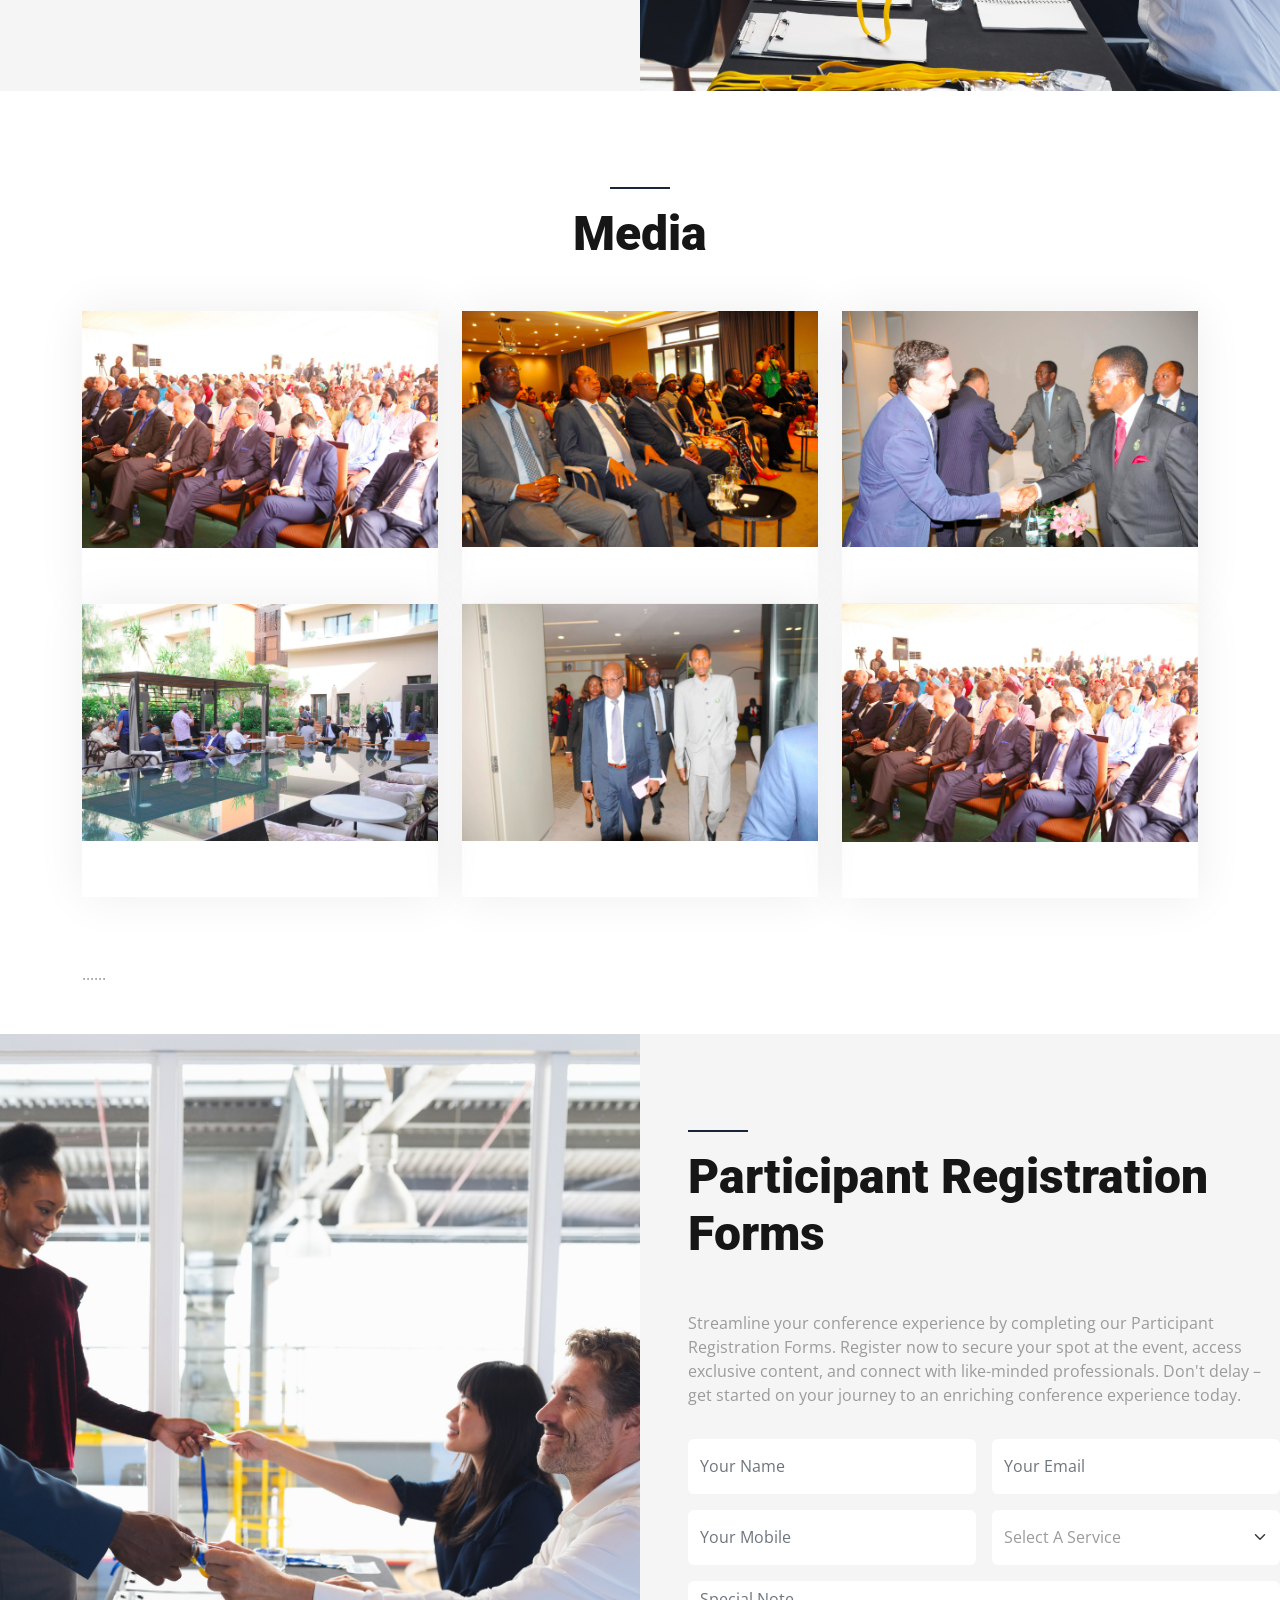
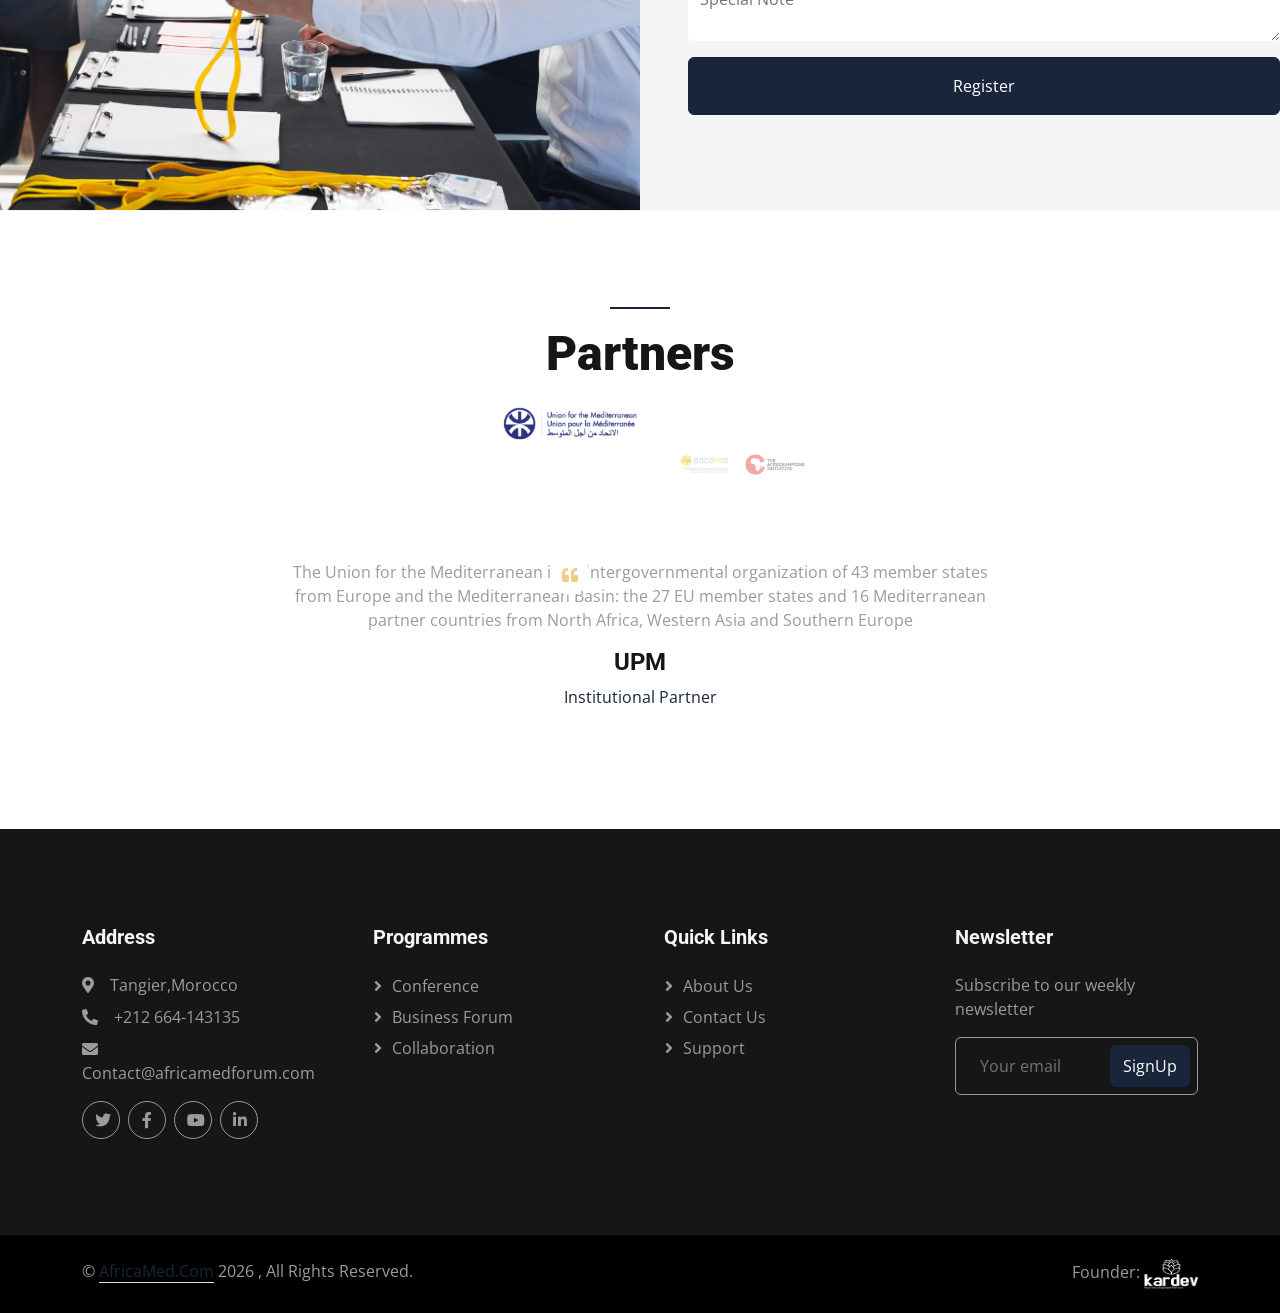
==== commit 8d4a032c: "final modification 5" ====
--- a/index.html
+++ b/index.html
@@ -224,7 +224,7 @@
             </div>
             <div class="owl-carousel owl-theme highlight-carousel highlight-carousel-1 mb-4 wow bounceInUp"
                 data-wow-delay="0.1s">
-                <div class="highlight-item rounded bg-light">
+                <div class="highlight-item rounded bg-light" style="height: 470px;">
                     <div class="d-flex mb-3">
                         <img src="img/highlight1.jpg" class="img-fluid rounded-circle flex-shrink-0" alt="">
                         <div class="position-absolute" style="top: 15px; right: 20px;">
@@ -236,19 +236,13 @@
                         </div>
                     </div>
                     <div class="highlight-content">
-                        <!-- <div class="d-flex">
-                            <i class="fas fa-star text-primary"></i>
-                            <i class="fas fa-star text-primary"></i>
-                            <i class="fas fa-star text-primary"></i>
-                            <i class="fas fa-star text-primary"></i>
-                            <i class="fas fa-star text-primary"></i>
-                        </div> -->
+                      
                         <p class="fs-5 m-0 pt-3">This event will convene around 500 attendees, including heads of state,
                             ministers, governors, high-ranking representatives from regional and multilateral economic
                             development organizations, private sector corporations, and other development partners.</p>
                     </div>
                 </div>
-                <div class="highlight-item rounded bg-light">
+                <div class="highlight-item rounded bg-light" style="height: 470px;">
                     <div class="d-flex mb-3">
                         <img src="img/highlight2.png" class="img-fluid rounded-circle flex-shrink-0" alt="">
                         <div class="position-absolute" style="top: 15px; right: 20px;">
@@ -259,20 +253,14 @@
                         </div>
                     </div>
                     <div class="highlight-content">
-                        <!-- <div class="d-flex">
-                            <i class="fas fa-star text-primary"></i>
-                            <i class="fas fa-star text-primary"></i>
-                            <i class="fas fa-star text-primary"></i>
-                            <i class="fas fa-star text-primary"></i>
-                            <i class="fas fa-star text-primary"></i>
-                        </div> -->
+                     
                         <p class="fs-5 m-0 pt-3">Central to the forum is the coming together of key players from
                             business circles, governments, investors, entrepreneurs, and more. Discussions will
                             encompass pivotal sectors such as agriculture, agro-industry, tourism, renewable
                             energies, and the digital economy.</p>
                     </div>
                 </div>
-                <div class="highlight-item rounded bg-light">
+                <div class="highlight-item rounded bg-light"   style="height: 470px;">
                     <div class="d-flex mb-3">
                         <img src="img/highlight3.png" class="img-fluid rounded-circle flex-shrink-0" alt="">
                         <div class="position-absolute" style="top: 15px; right: 20px;">
@@ -283,13 +271,7 @@
                         </div>
                     </div>
                     <div class="highlight-content">
-                        <!-- <div class="d-flex">
-                            <i class="fas fa-star text-primary"></i>
-                            <i class="fas fa-star text-primary"></i>
-                            <i class="fas fa-star text-primary"></i>
-                            <i class="fas fa-star text-primary"></i>
-                            <i class="fas fa-star text-primary"></i>
-                        </div> -->
+                      
                         <p class="fs-5 m-0 pt-3">The forum ardently advocates for public-private partnerships,
                             crucial for sustainable economic progress in Africa and the Mediterranean. Emphasis is
                             placed on the United Nations' Sustainable Development Goals (SDGs), focusing on responsible
@@ -300,7 +282,7 @@
                 </div>
 
                 <!----Highlight item 4-->
-                <div class="highlight-item rounded bg-light">
+                <div class="highlight-item rounded bg-light"  style="height: 470px;">
                     <div class="d-flex mb-3">
                         <img src="img/highlight4.png" class="img-fluid rounded-circle flex-shrink-0" alt="">
                         <div class="position-absolute" style="top: 15px; right: 20px;">
@@ -312,13 +294,7 @@
                         </div>
                     </div>
                     <div class="highlight-content">
-                        <!-- <div class="d-flex">
-                            <i class="fas fa-star text-primary"></i>
-                            <i class="fas fa-star text-primary"></i>
-                            <i class="fas fa-star text-primary"></i>
-                            <i class="fas fa-star text-primary"></i>
-                            <i class="fas fa-star text-primary"></i>
-                        </div> -->
+                      
                         <p class="fs-5 m-0 pt-3">The forum also identiﬁes
                             itself as a platform for young entrepreneurs, proactively encouraging their participation in
                             innovative domains.</p>
@@ -327,7 +303,7 @@
 
 
                 <!----Highlight item 5-->
-                <div class="highlight-item rounded bg-light">
+                <div class="highlight-item rounded bg-light"  style="height: 470px;">
                     <div class="d-flex mb-3">
                         <img src="img/highlight5.png" class="img-fluid rounded-circle flex-shrink-0" alt="">
                         <div class="position-absolute" style="top: 15px; right: 20px;">
@@ -340,13 +316,7 @@
                         </div>
                     </div>
                     <div class="highlight-content">
-                        <!-- <div class="d-flex">
-                            <i class="fas fa-star text-primary"></i>
-                            <i class="fas fa-star text-primary"></i>
-                            <i class="fas fa-star text-primary"></i>
-                            <i class="fas fa-star text-primary"></i>
-                            <i class="fas fa-star text-primary"></i>
-                        </div> -->
+                       
                         <p class="fs-5 m-0 pt-3">This event isn't just a
                             high-level networking
                             platform but also an
@@ -356,7 +326,7 @@
                 <!----Highlight item 5 end-->
 
                 <!----Highlight item 6-->
-                <div class="highlight-item rounded bg-light">
+                <div class="highlight-item rounded bg-light" style="height: 470px;">
                     <div class="d-flex mb-3">
                         <img src="img/highlight6.png" class="img-fluid rounded-circle flex-shrink-0" alt="">
                         <div class="position-absolute" style="top: 15px; right: 20px;">
@@ -369,13 +339,7 @@
                         </div>
                     </div>
                     <div class="highlight-content">
-                        <!-- <div class="d-flex">
-                            <i class="fas fa-star text-primary"></i>
-                            <i class="fas fa-star text-primary"></i>
-                            <i class="fas fa-star text-primary"></i>
-                            <i class="fas fa-star text-primary"></i>
-                            <i class="fas fa-star text-primary"></i>
-                        </div> -->
+                       
                         <p class="fs-5 m-0 pt-3">Strategically located in
                             Tangier, where Africa
                             meets the Mediterranean,
@@ -387,96 +351,7 @@
 
             </div>
 
-            <!----Second Highlight Slider Start-->
-            <!-- <div class="owl-carousel highlight-carousel highlight-carousel-2 wow bounceInUp" data-wow-delay="0.3s">
-            <div class="highlight-item rounded bg-light">
-                <div class="d-flex mb-3">
-                    <img src="img/testimonial-1.jpg" class="img-fluid rounded-circle flex-shrink-0" alt="">
-                    <div class="position-absolute" style="top: 15px; right: 20px;">
-                        <i class="fa fa-quote-right fa-2x"></i>
-                    </div>
-                    <div class ="ps-3 my-auto">
-                        <h4 class="mb-0">Highlight 1</h4>
-                        <p class="m-0">Theme 1</p>
-                    </div>
-                </div>
-                <div class ="highlight-content">
-                    <div class="d-flex">
-                        <i class="fas fa-star text-primary"></i>
-                        <i class ="fas fa-star text-primary"></i>
-                        <i class="fas fa-star text-primary"></i>
-                        <i class="fas fa-star text-primary"></i>
-                        <i class ="fas fa-star text-primary"></i>
-                    </div>
-                    <p class="fs-5 m-0 pt-3">Lorem ipsum dolor sit amet elit, sed do eiusmod tempor ut labore et dolore magna aliqua.</p>
-                </div>
-            </div>
-            <div class="highlight-item rounded bg-light">
-                <div class="d-flex mb-3">
-                    <img src="img/testimonial-2.jpg" class="img-fluid rounded-circle flex-shrink-0" alt="">
-                    <div class="position-absolute" style="top: 15px; right: 20px;">
-                        <i class="fa fa-quote-right fa-2x"></i>
-                    </div>
-                    <div class ="ps-3 my-auto">
-                        <h4 class="mb-0">Highlight 2</h4>
-                        <p class="m-0">Theme 2</p>
-                    </div>
-                </div>
-                <div class ="highlight-content">
-                    <div class="d-flex">
-                        <i class="fas fa-star text-primary"></i>
-                        <i class ="fas fa-star text-primary"></i>
-                        <i class="fas fa-star text-primary"></i>
-                        <i class="fas fa-star text-primary"></i>
-                        <i class ="fas fa-star text-primary"></i>
-                    </div>
-                    <p class="fs-5 m-0 pt-3">Lorem ipsum dolor sit amet elit, sed do eiusmod tempor ut labore et dolore magna aliqua.</p>
-                </div>
-            </div>
-            <div class="highlight-item rounded bg-light">
-                <div class="d-flex mb-3">
-                    <img src="img/testimonial-3.jpg" class="img-fluid rounded-circle flex-shrink-0" alt="">
-                    <div class="position-absolute" style="top: 15px; right: 20px;">
-                        <i class="fa fa-quote-right fa-2x"></i>
-                    </div>
-                    <div class ="ps-3 my-auto">
-                        <h4 class="mb-0">Highlight 3</h4>
-                        <p class="m-0">Theme 3</p>
-                    </div>
-                </div>
-                <div class ="highlight-content">
-                    <div class="d-flex">
-                        <i class="fas fa-star text-primary"></i>
-                        <i class ="fas fa-star text-primary"></i>
-                        <i class="fas fa-star text-primary"></i>
-                        <i class="fas fa-star text-primary"></i>
-                        <i class ="fas fa-star text-primary"></i>
-                    </div>
-                    <p class="fs-5 m-0 pt-3">Lorem ipsum dolor sit amet elit, sed do eiusmod tempor ut labore et dolore magna aliqua.</p>
-                </div>
-            </div>
-            <div class="highlight-item rounded bg-light">
-                <div class="d-flex mb-3">
-                    <img src="img/testimonial-4.jpg" class="img-fluid rounded-circle flex-shrink-0" alt="">
-                    <div class="position-absolute" style="top: 15px; right: 20px;">
-                        <i class="fa fa-quote-right fa-2x"></i>
-                    </div>
-                    <div class ="ps-3 my-auto">
-                        <h4 class="mb-0">Highlight 4</h4>
-                        <p class="m-0">Theme 4</p>
-                    </div>
-                </div>
-                <div class ="highlight-content">
-                    <div class="d-flex">
-                        <i class="fas fa-star text-primary"></i>
-                        <i class ="fas fa-star text-primary"></i>
-                        <i class="fas fa-star text-primary"></i>
-                        <i class="fas fa-star text-primary"></i>
-                        <i class="fas fa-star text-primary"></i>
-                    </div>
-                    <p class="fs-5 m-0 pt-3">Lorem ipsum dolor sit amet elit, sed do eiusmod tempor ut labore et dolore magna aliqua.</p>
-                </div>
-            </div> -->
+          
         </div>
     </div>
     </div>
@@ -977,44 +852,44 @@
     <!-- Quote End -->
 
 
-
-
-
-    <!-- Testimonial Start -->
-    <div class="container-xxl py-5 wow fadeInUp" data-wow-delay="0.1s">
-        <div class="container">
-            <div class="text-center wow fadeInUp" data-wow-delay="0.1s">
-                <div class="bg-primary mb-3 mx-auto" style="width: 60px; height: 2px;"></div>
-                <h1 class="display-5 mb-5">Partners</h1>
-            </div>
-            <div class="owl-carousel testimonial-carousel wow fadeInUp" data-wow-delay="0.1s">
-                <div class="testimonial-item text-center" data-dot="<img class='img-fluid' src='img/part1.png' alt=''>">
-                    <p class="fs-7">The Union for the Mediterranean is an intergovernmental organization of 43 member
-                        states from Europe and the Mediterranean Basin: the 27 EU member states and 16 Mediterranean
-                        partner countries from North Africa, Western Asia and Southern Europe</p>
-                    <h4>UPM</h4>
-                    <span class="text-primary">Instituitional Partner</span>
-                </div>
-                <div class="testimonial-item text-center" data-dot="<img class='img-fluid' src='img/part2.jpg' alt=''>">
-                    <p class="fs-7">ASCAME is the voice of the Association of the Mediterranean Chambers of Commerce and
-                        Industry and associate members such as ports, special economic zones, sectoral associations,
-                        trade promotion agencies and business associations, among others, before major institutional,
-                        economic and multilateral actors.</p>
-                    <h4>Ascame</h4>
-                    <span class="text-primary">Partner</span>
-                </div>
-                <div class="testimonial-item text-center" data-dot="<img class='img-fluid' src='img/part3.jpg' alt=''>">
-                    <p class="fs-7">The AfroChampions Initiative is a thorough platform of activities and projects all
-                        aimed at promoting African homegrown companies and supporting the emergence of large African
-                        multinationals able to contribute to the development of the continent. So that the AfroChampions
-                        of today inspire the AfroChampions of tomorrow.</p>
-                    <h4>Afrochamp</h4>
-                    <span class="text-primary">Partner</span>
-                </div>
-            </div>
-        </div>
-    </div>
-    <!-- Testimonial End -->
+<!-- Testimonial Start -->
+<div class="container-xxl py-5 wow fadeInUp" data-wow-delay="0.1s">
+    <div class="container">
+        <div class="text-center wow fadeInUp" data-wow-delay="0.1s">
+            <div class="bg-primary mb-3 mx-auto" style="width: 60px; height: 2px;"></div>
+            <h1 class="display-5 mb-5">Partners</h1>
+        </div>
+        <div class="owl-carousel testimonial-carousel wow fadeInUp" data-wow-delay="0.1s">
+            <div class="testimonial-item text-center" data-dot="<img class='img-fluid' src='img/part1.png' alt='' style='width: 600px;'>">
+                <p class="fs-12">The Union for the Mediterranean is an intergovernmental organization of 43 member
+                    states from Europe and the Mediterranean Basin: the 27 EU member states and 16 Mediterranean
+                    partner countries from North Africa, Western Asia and Southern Europe</p>
+                <h4>UPM</h4>
+                <span class="text-primary">Institutional Partner</span>
+            </div>
+            <div class="testimonial-item text-center" data-dot="<img class='img-fluid' src='img/part2.jpg' alt='' style='width: 600px;'>">
+                <p class="fs-12">ASCAME is the voice of the Association of the Mediterranean Chambers of Commerce and
+                    Industry and associate members such as ports, special economic zones, sectoral associations,
+                    trade promotion agencies and business associations, among others, before major institutional,
+                    economic and multilateral actors.</p>
+                <h4>Ascame</h4>
+                <span class="text-primary">Partner</span>
+            </div>
+            <div class="testimonial-item text-center" data-dot="<img class='img-fluid' src='img/part3.jpg' alt='' style='width: 600px;'>">
+                <p class="fs-12">The AfroChampions Initiative is a thorough platform of activities and projects all
+                    aimed at promoting African homegrown companies and supporting the emergence of large African
+                    multinationals able to contribute to the development of the continent. So that the AfroChampions
+                    of today inspire the AfroChampions of tomorrow.</p>
+                <h4>Afrochamp</h4>
+                <span class="text-primary">Partner</span>
+            </div>
+        </div>
+    </div>
+</div>
+<!-- Testimonial End -->
+
+
+
 
 
     <!-- Footer Start -->
--- a/css/style.css
+++ b/css/style.css
@@ -510,6 +510,8 @@
 
 
 /*** Testimonial ***/
+
+
 .testimonial-carousel {
     display: flex !important;
     flex-direction: column-reverse;
@@ -534,8 +536,8 @@
 }
 
 .testimonial-carousel .owl-dots .owl-dot.active {
-    width: 100px;
-    height: 100px;
+    width: 190px;
+    height: 190px;
 }
 
 .testimonial-carousel .owl-dots .owl-dot::after {
@@ -571,6 +573,8 @@
 .testimonial-carousel .owl-dots .owl-dot.active img {
     opacity: 1;
 }
+
+
 
 
 
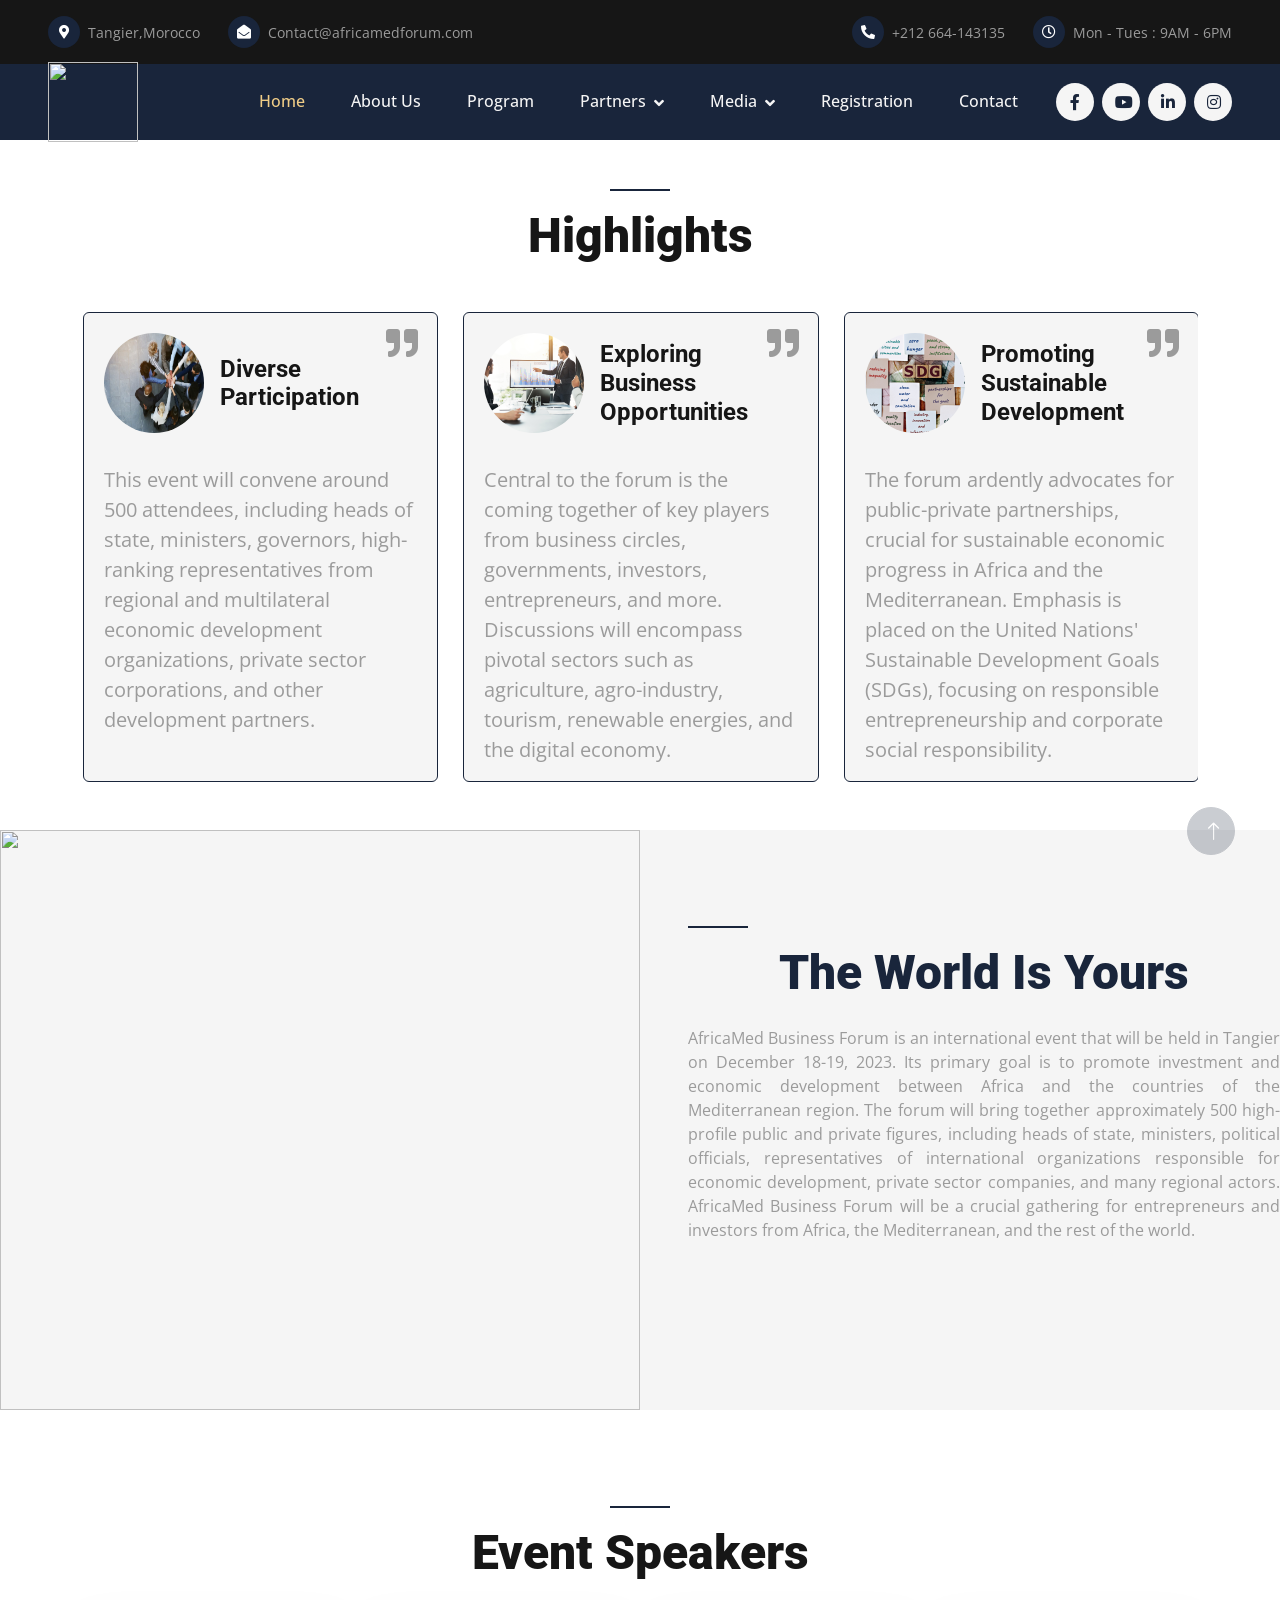
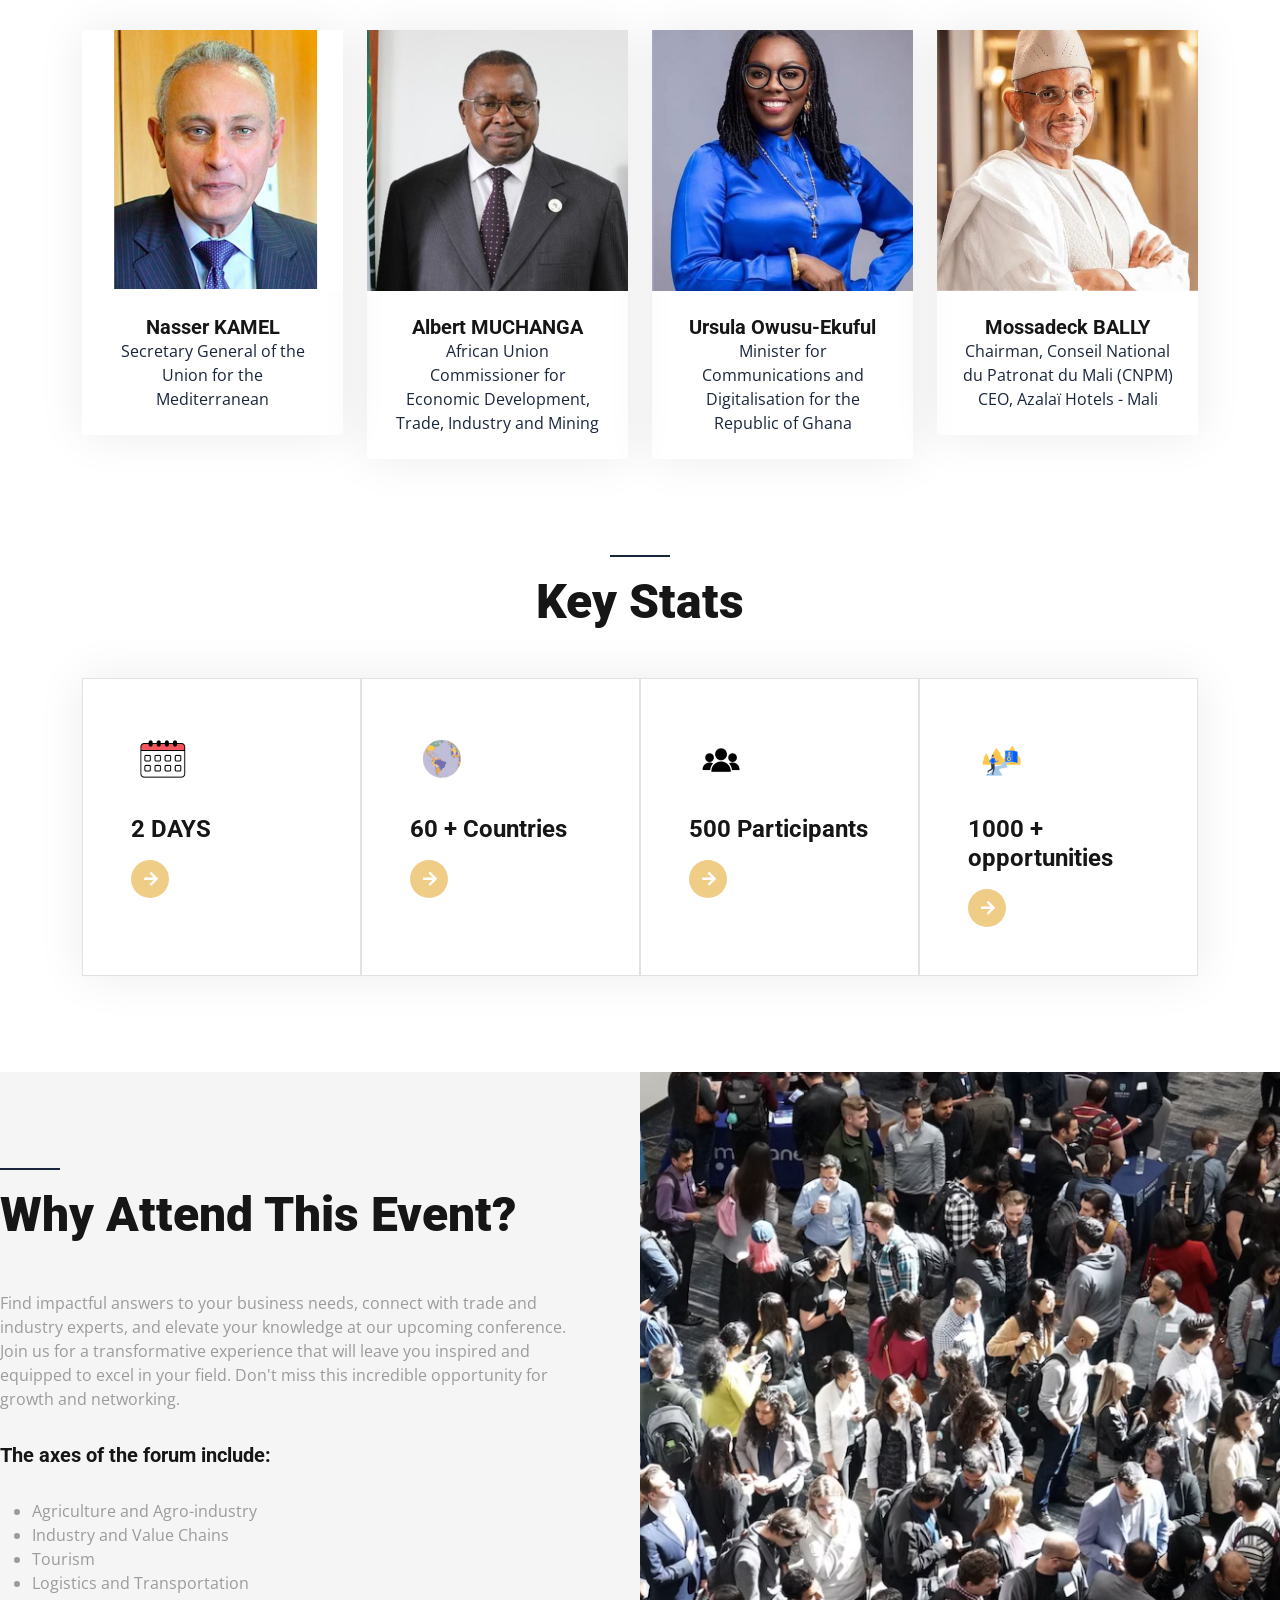
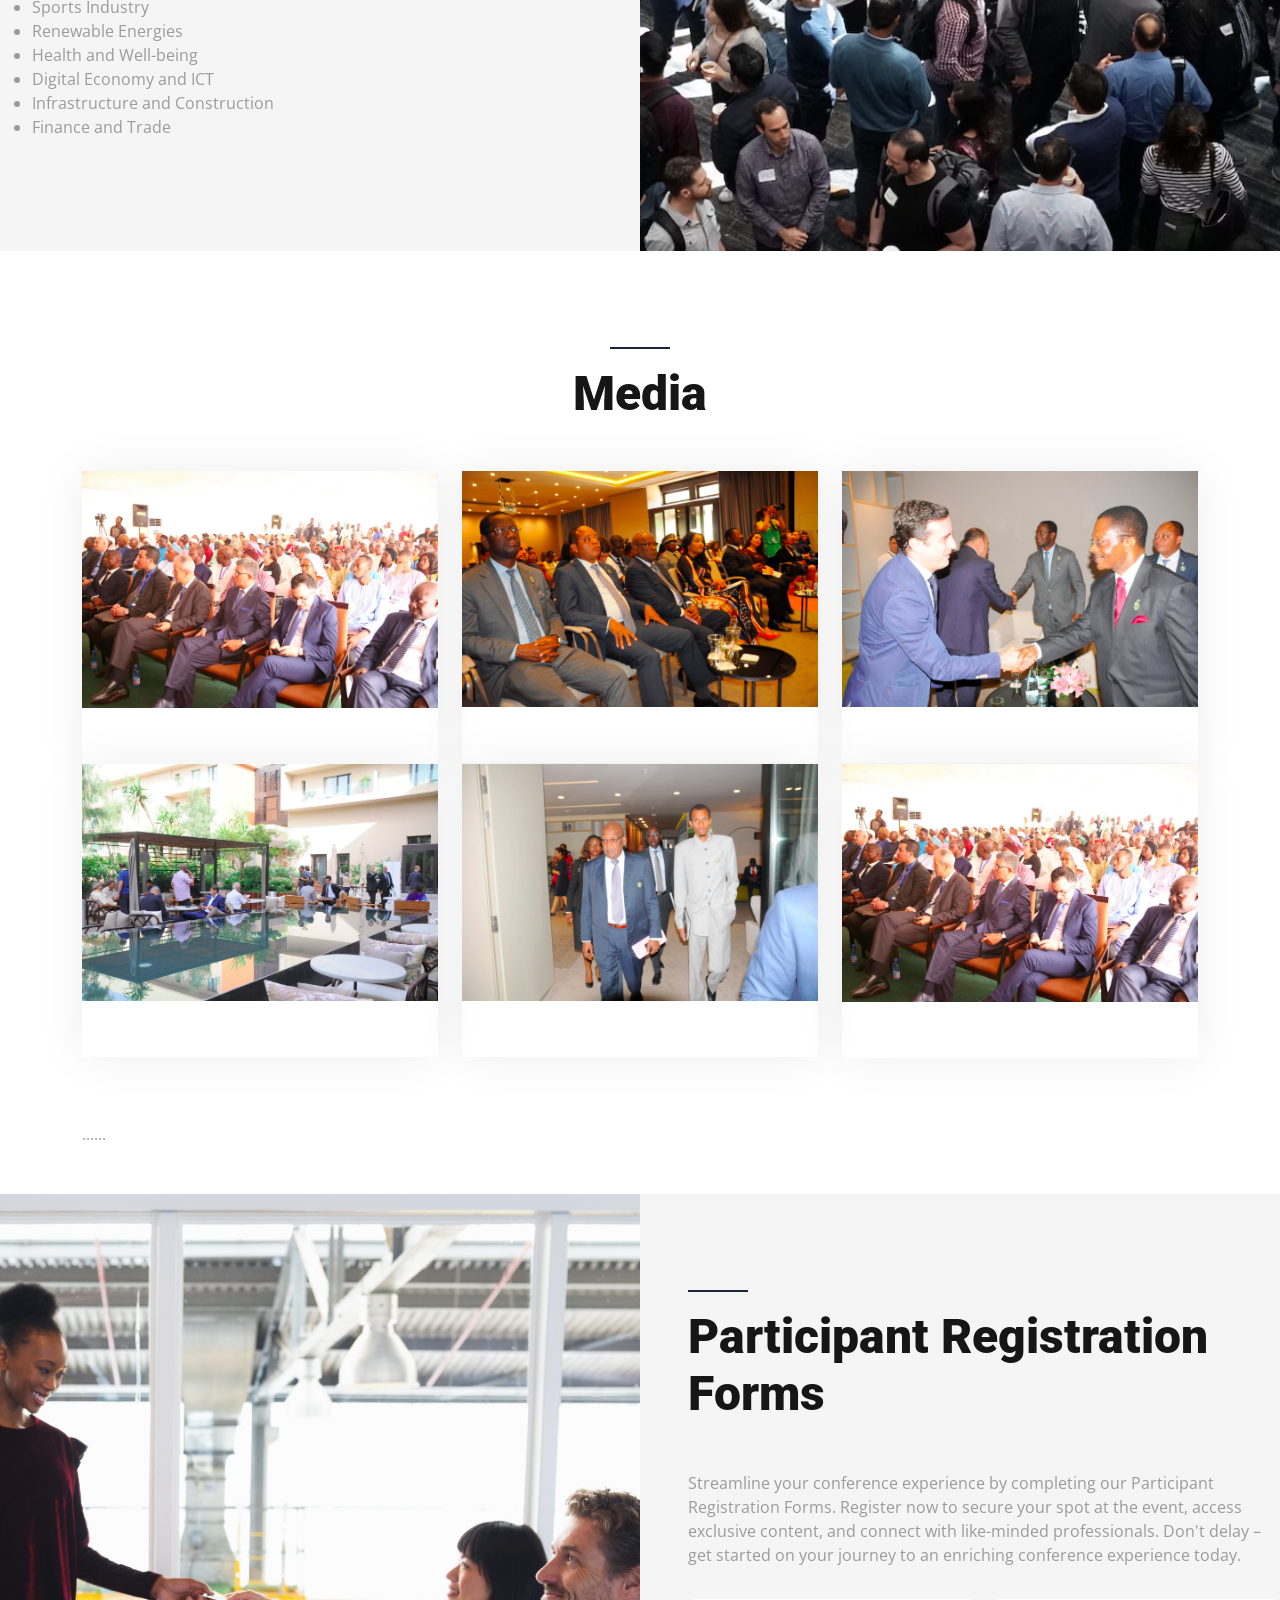
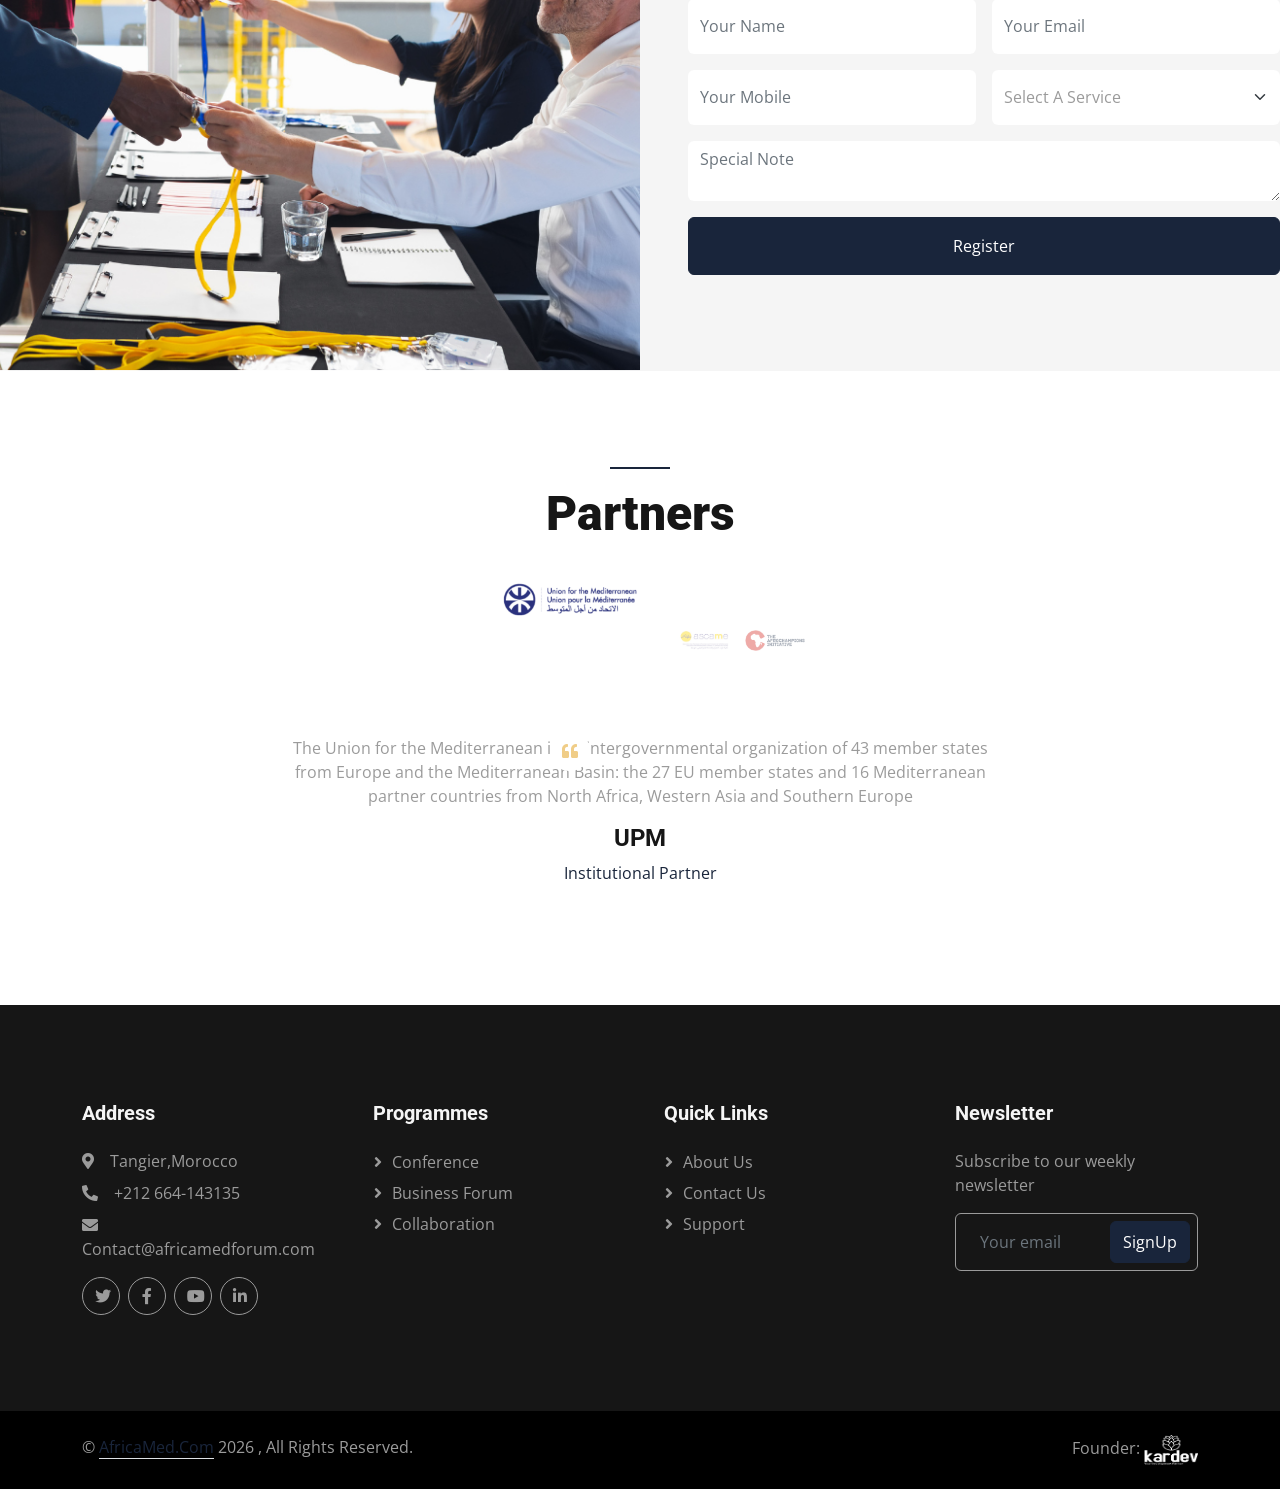
==== commit d66eaba5: "final modification 6" ====
--- a/index.html
+++ b/index.html
@@ -568,78 +568,53 @@
     <!-- Key End -->
 
 
-    <!-- Why Come To Us -->
     <div class="container-fluid bg-light overflow-hidden my-5 px-lg-0">
         <div class="container feature px-lg-0">
             <div class="row g-0 mx-lg-0">
                 <div class="col-lg-6 feature-text py-5 wow fadeIn" data-wow-delay="0.5s">
                     <div class="p-lg-5 ps-lg-0">
                         <div class="bg-primary mb-3" style="width: 60px; height: 2px;"></div>
-                        <h1 class="display-5 mb-5">Why Attend This Event ?</h1>
+                        <h1 class="display-5 mb-5">Why Attend This Event?</h1>
                         <p class="mb-4 pb-2">
-
                             Find impactful answers to your business needs, connect with trade and industry experts, and
                             elevate your knowledge at our upcoming conference. Join us for a transformative experience
                             that will leave you inspired and equipped to excel in your field. Don't miss this incredible
-                            opportunity for growth and networking.</p>
+                            opportunity for growth and networking.
+                        </p>
                         <div class="row g-4">
-                            <div class="col-6">
+                            <div class="col-12">
                                 <div class="d-flex align-items-center">
-                                    <div class="btn-square bg-white rounded-circle" style="width: 64px; height: 64px;">
-                                        <img class="img-fluid" src="img/icon/icon-7.png" alt="Icon">
-                                    </div>
-                                    <div class="ms-4">
-                                        <p class="text-primary mb-2">Experienced</p>
-                                        <h5 class="mb-0">Speakers</h5>
-                                    </div>
+                                    <h5>The axes of the forum include:</h5>
                                 </div>
                             </div>
-                            <div class="col-6">
-                                <div class="d-flex align-items-center">
-                                    <div class="btn-square bg-white rounded-circle" style="width: 64px; height: 64px;">
-                                        <img class="img-fluid" src="img/icon/icon-10.png" alt="Icon">
-                                    </div>
-                                    <div class="ms-4">
-                                        <p class="text-primary mb-2">Networking</p>
-                                        <h5 class="mb-0">Opportunity</h5>
-                                    </div>
-                                </div>
-                            </div>
-                            <div class="col-6">
-                                <div class="d-flex align-items-center">
-                                    <div class="btn-square bg-white rounded-circle" style="width: 64px; height: 64px;">
-                                        <img class="img-fluid" src="img/icon/icon-3.png" alt="Icon">
-                                    </div>
-                                    <div class="ms-4">
-                                        <p class="text-primary mb-2">World-class</p>
-                                        <h5 class="mb-0"></h5>
-                                    </div>
-                                </div>
-                            </div>
-                            <div class="col-6">
-                                <div class="d-flex align-items-center">
-                                    <div class="btn-square bg-white rounded-circle" style="width: 64px; height: 64px;">
-                                        <img class="img-fluid" src="img/icon/icon-2.png" alt="Icon">
-                                    </div>
-                                    <div class="ms-4">
-                                        <p class="text-primary mb-2">24/7 Hours</p>
-                                        <h5 class="mb-0"></h5>
-                                    </div>
-                                </div>
+                            <div class="col-12">
+                                <ul>
+                                    <li>Agriculture and Agro-industry</li>
+                                    <li>Industry and Value Chains</li>
+                                    <li>Tourism</li>
+                                    <li>Logistics and Transportation</li>
+                                    <li>Sports Industry</li>
+                                    <li>Renewable Energies</li>
+                                    <li>Health and Well-being</li>
+                                    <li>Digital Economy and ICT</li>
+                                    <li>Infrastructure and Construction</li>
+                                    <li>Finance and Trade</li>
+                                </ul>
                             </div>
                         </div>
                     </div>
                 </div>
                 <div class="col-lg-6 pe-lg-0" style="min-height: 400px;">
                     <div class="position-relative h-100">
-                        <img class="position-absolute img-fluid w-100 h-100" src="img/registration.png"
+                        <img class="position-absolute img-fluid w-100 h-100" src="img/why-attend-this.png"
                             style="object-fit: cover;" alt="">
                     </div>
                 </div>
             </div>
         </div>
     </div>
-    <!-- Feature End -->
+    
+    
 
 
     <!-- Pictures /Projects Start -->
@@ -857,17 +832,17 @@
     <div class="container">
         <div class="text-center wow fadeInUp" data-wow-delay="0.1s">
             <div class="bg-primary mb-3 mx-auto" style="width: 60px; height: 2px;"></div>
-            <h1 class="display-5 mb-5">Partners</h1>
+            <h1 class="display-5 mb-5 pb-3" >Partners</h1>
         </div>
         <div class="owl-carousel testimonial-carousel wow fadeInUp" data-wow-delay="0.1s">
-            <div class="testimonial-item text-center" data-dot="<img class='img-fluid' src='img/part1.png' alt='' style='width: 600px;'>">
+            <div class="testimonial-item text-center" data-dot="<img class='img-fluid' src='img/part1.png' alt='' >">
                 <p class="fs-12">The Union for the Mediterranean is an intergovernmental organization of 43 member
                     states from Europe and the Mediterranean Basin: the 27 EU member states and 16 Mediterranean
                     partner countries from North Africa, Western Asia and Southern Europe</p>
                 <h4>UPM</h4>
                 <span class="text-primary">Institutional Partner</span>
             </div>
-            <div class="testimonial-item text-center" data-dot="<img class='img-fluid' src='img/part2.jpg' alt='' style='width: 600px;'>">
+            <div class="testimonial-item text-center" data-dot="<img class='img-fluid' src='img/part2.jpg' alt='' >">
                 <p class="fs-12">ASCAME is the voice of the Association of the Mediterranean Chambers of Commerce and
                     Industry and associate members such as ports, special economic zones, sectoral associations,
                     trade promotion agencies and business associations, among others, before major institutional,
@@ -875,12 +850,12 @@
                 <h4>Ascame</h4>
                 <span class="text-primary">Partner</span>
             </div>
-            <div class="testimonial-item text-center" data-dot="<img class='img-fluid' src='img/part3.jpg' alt='' style='width: 600px;'>">
+            <div class="testimonial-item text-center" data-dot="<img class='img-fluid' src='img/part3.jpg' alt='' >">
                 <p class="fs-12">The AfroChampions Initiative is a thorough platform of activities and projects all
                     aimed at promoting African homegrown companies and supporting the emergence of large African
                     multinationals able to contribute to the development of the continent. So that the AfroChampions
                     of today inspire the AfroChampions of tomorrow.</p>
-                <h4>Afrochamp</h4>
+                <h4>AfroChamp</h4>
                 <span class="text-primary">Partner</span>
             </div>
         </div>
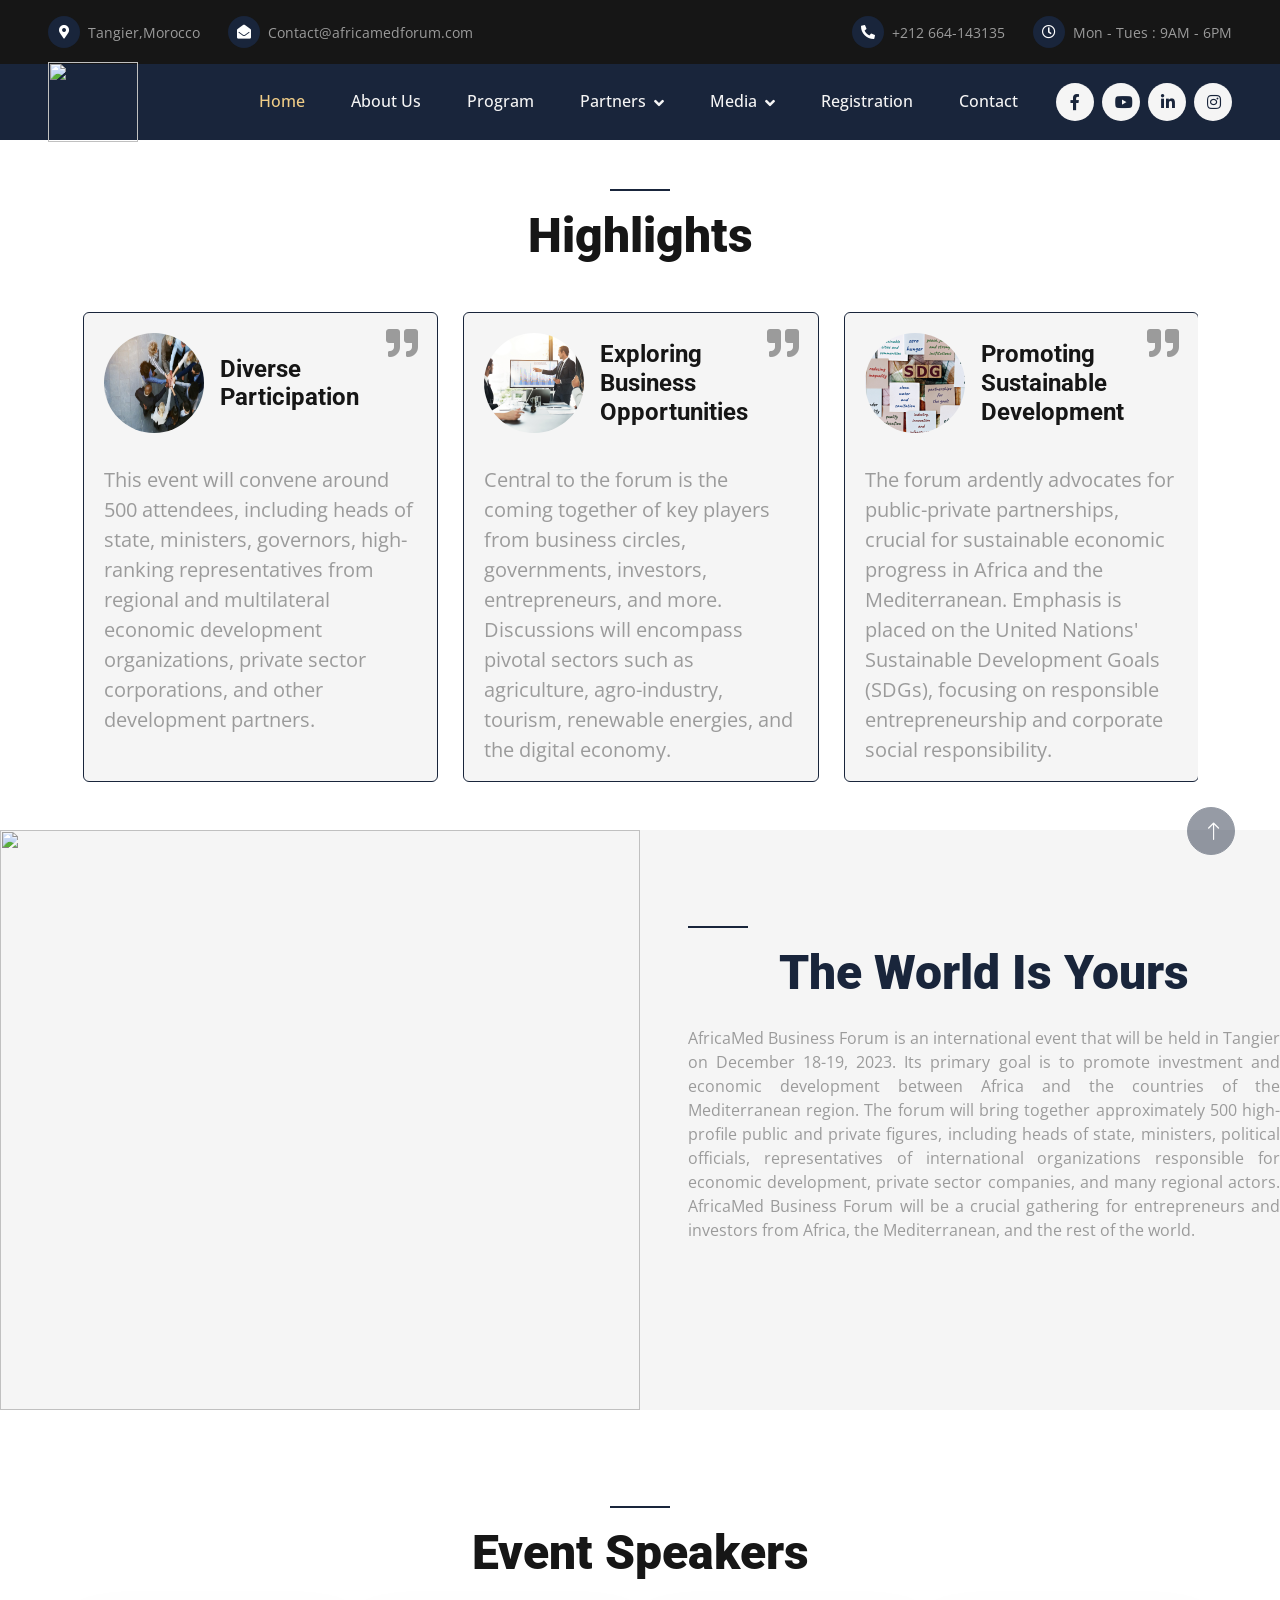
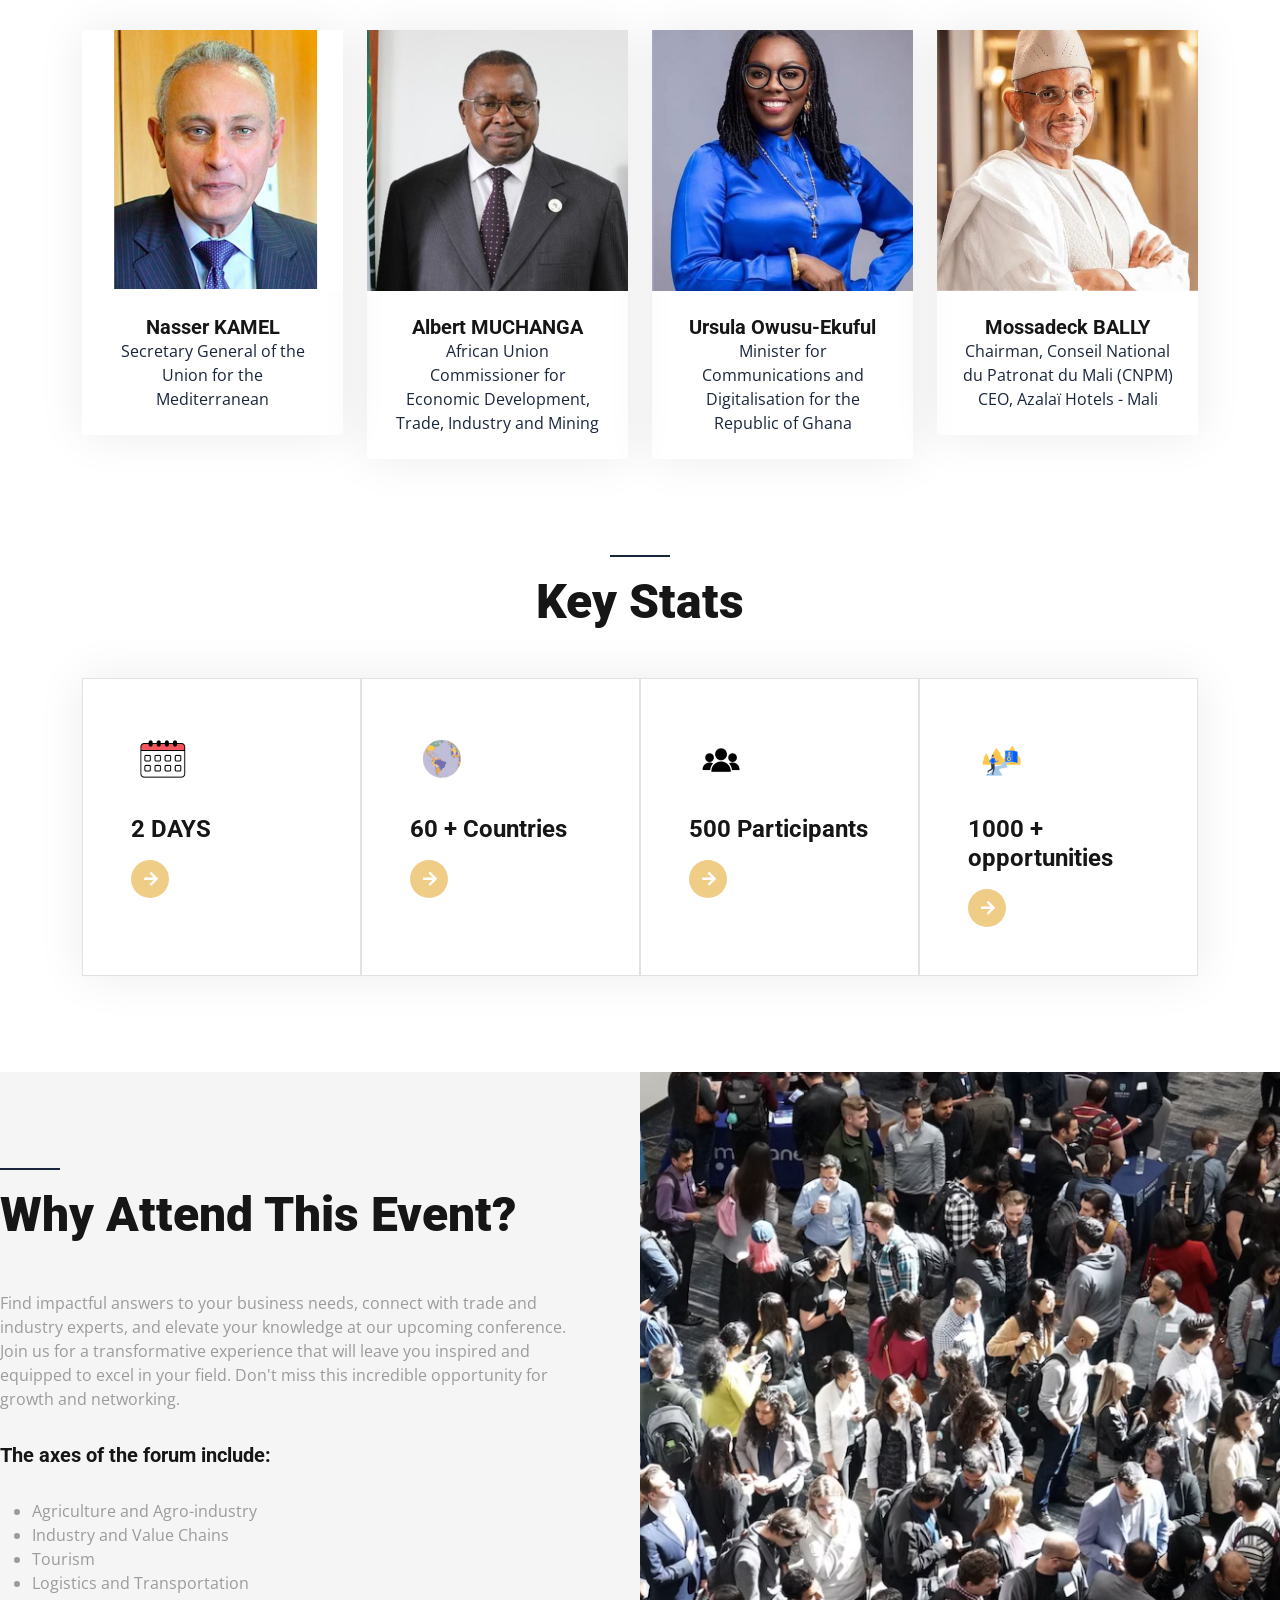
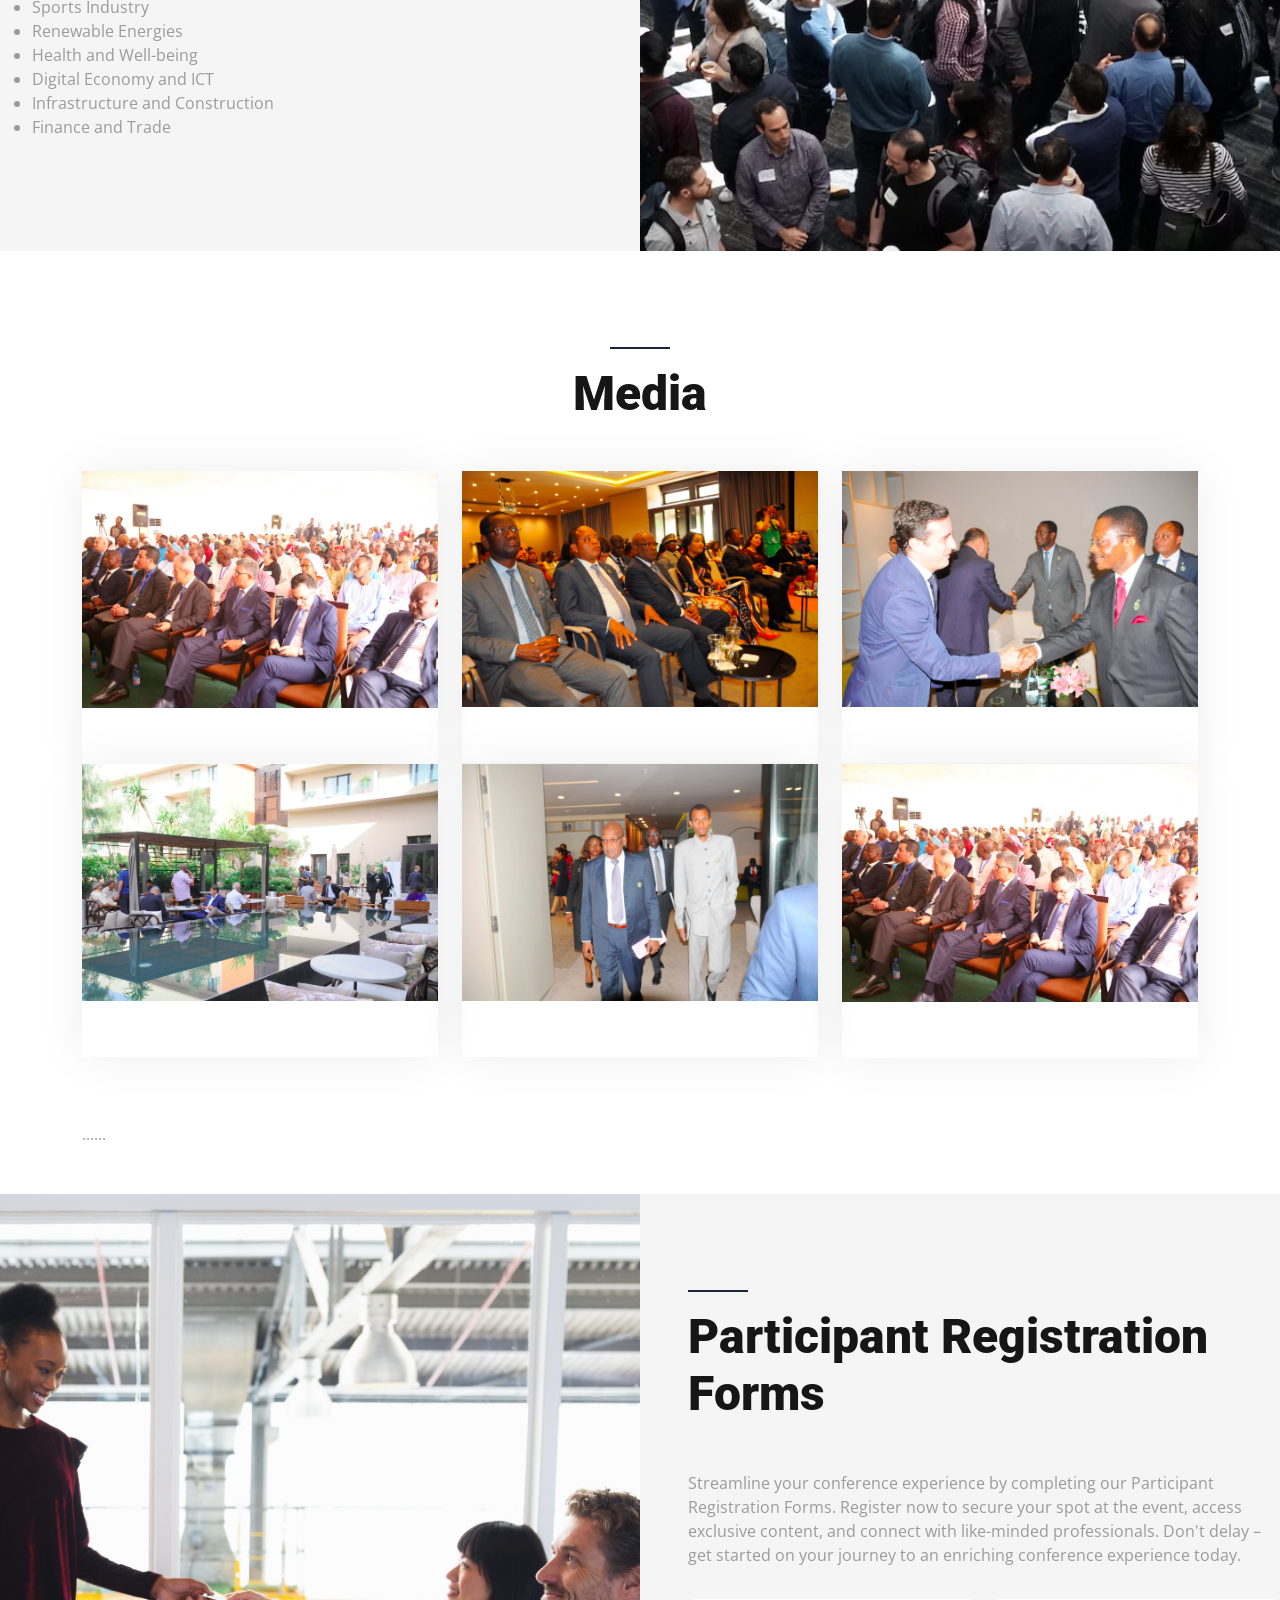
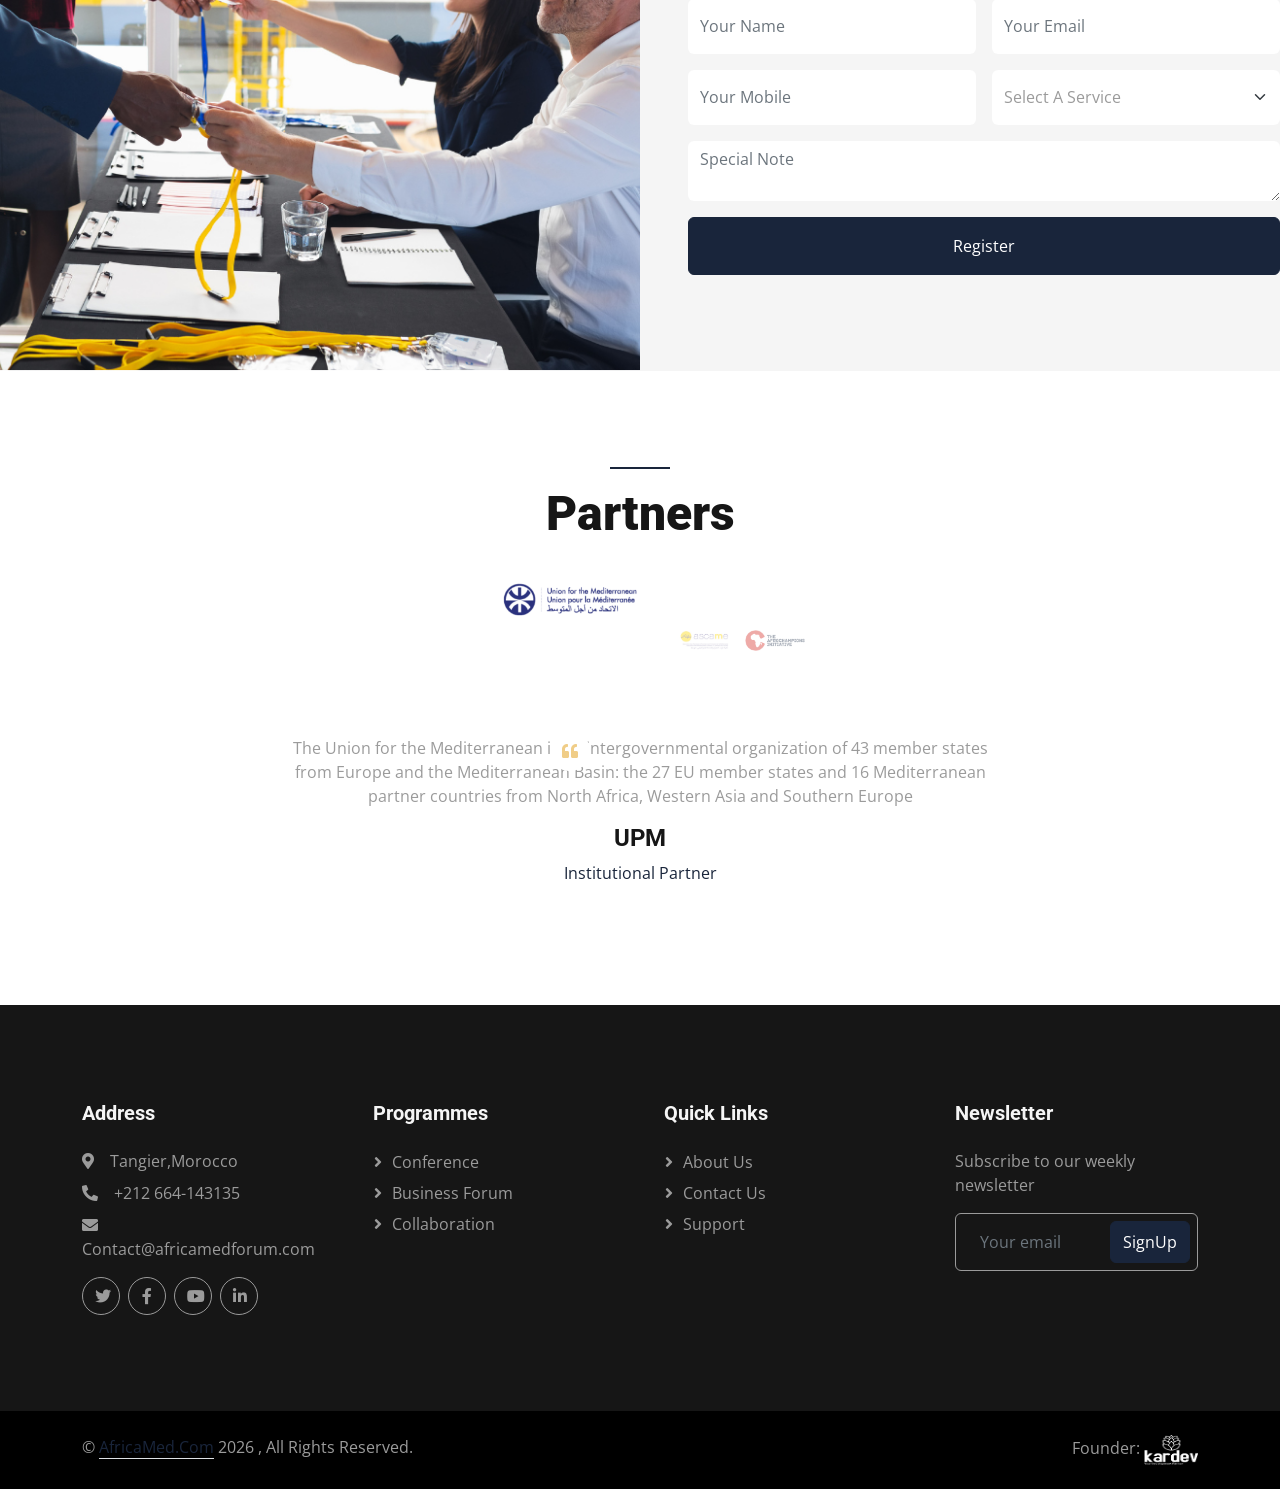
==== commit 3251d5c9: "polishing" ====
--- a/index.html
+++ b/index.html
@@ -237,7 +237,7 @@
                     </div>
                     <div class="highlight-content">
                       
-                        <p class="fs-5 m-0 pt-3">This event will convene around 500 attendees, including heads of state,
+                        <p class="fs-5 m-0 pt-3 text-justify">This event will convene around 500 attendees, including heads of state,
                             ministers, governors, high-ranking representatives from regional and multilateral economic
                             development organizations, private sector corporations, and other development partners.</p>
                     </div>
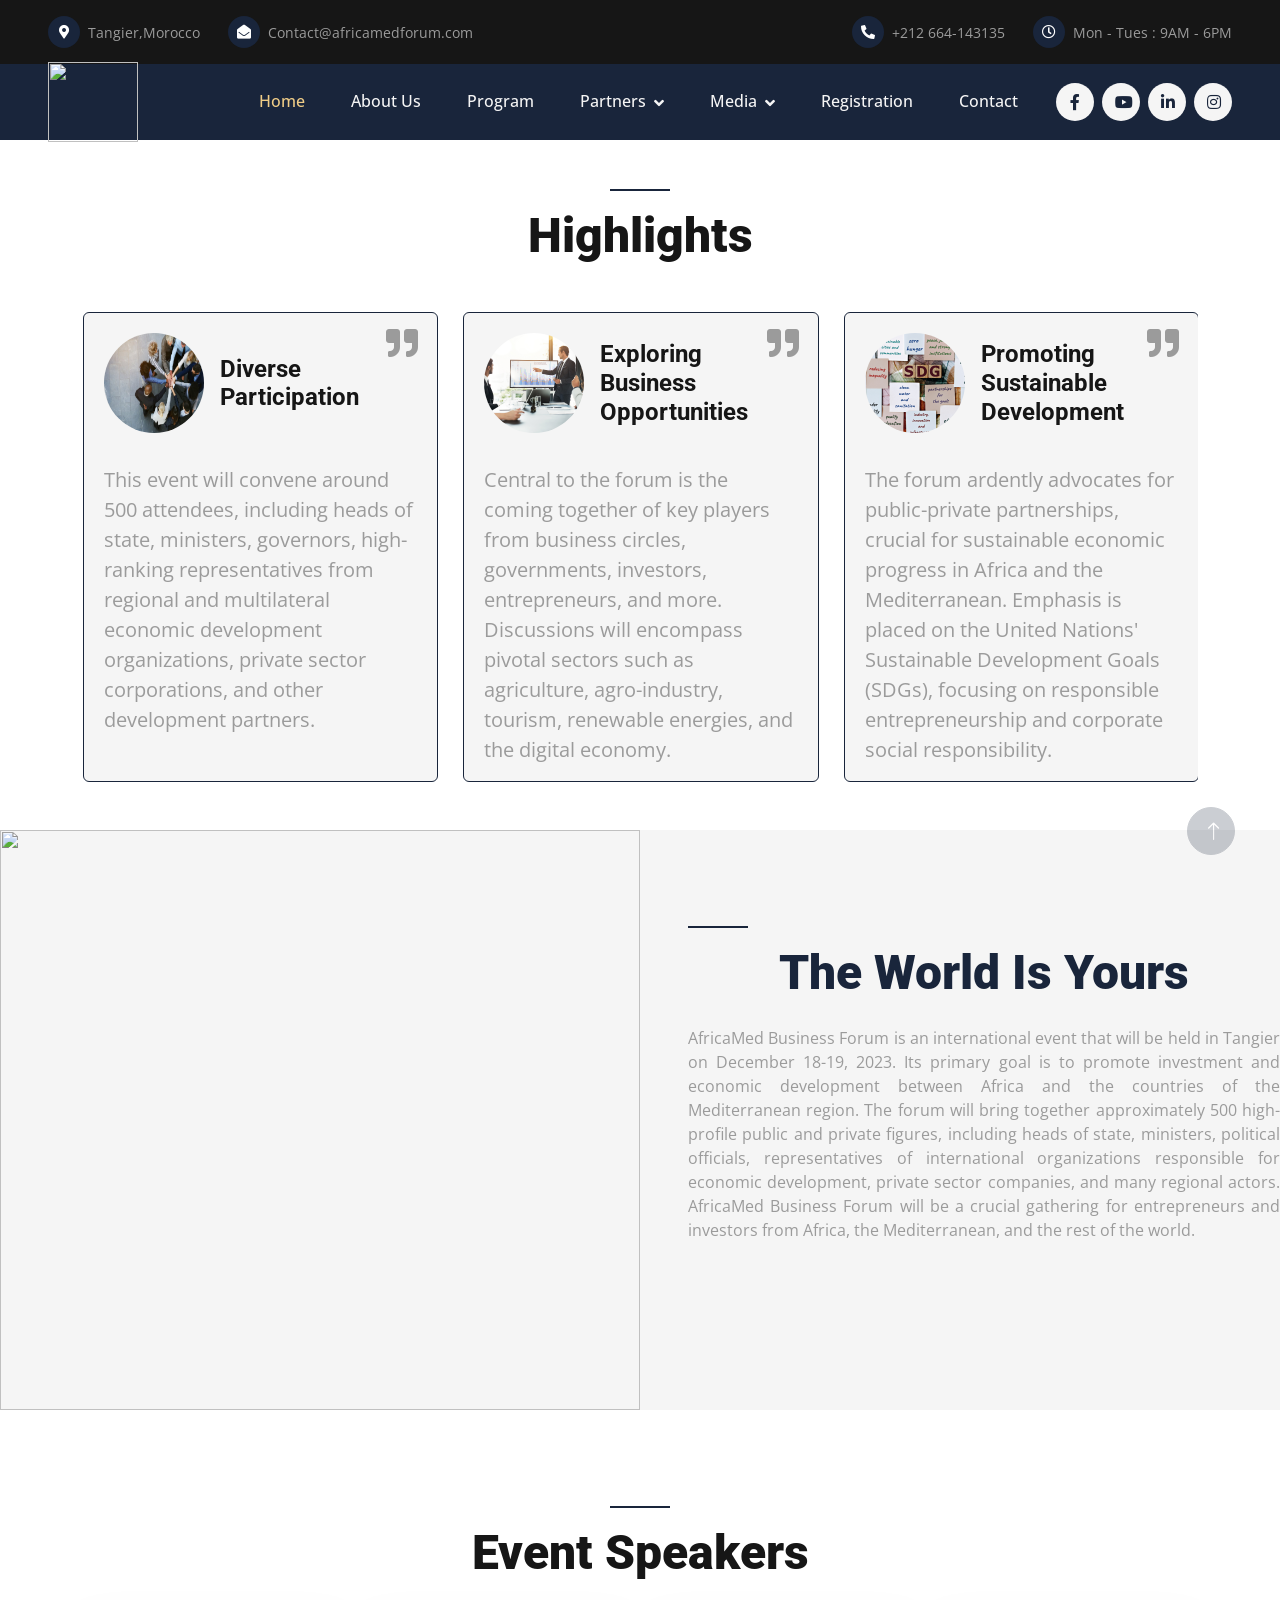
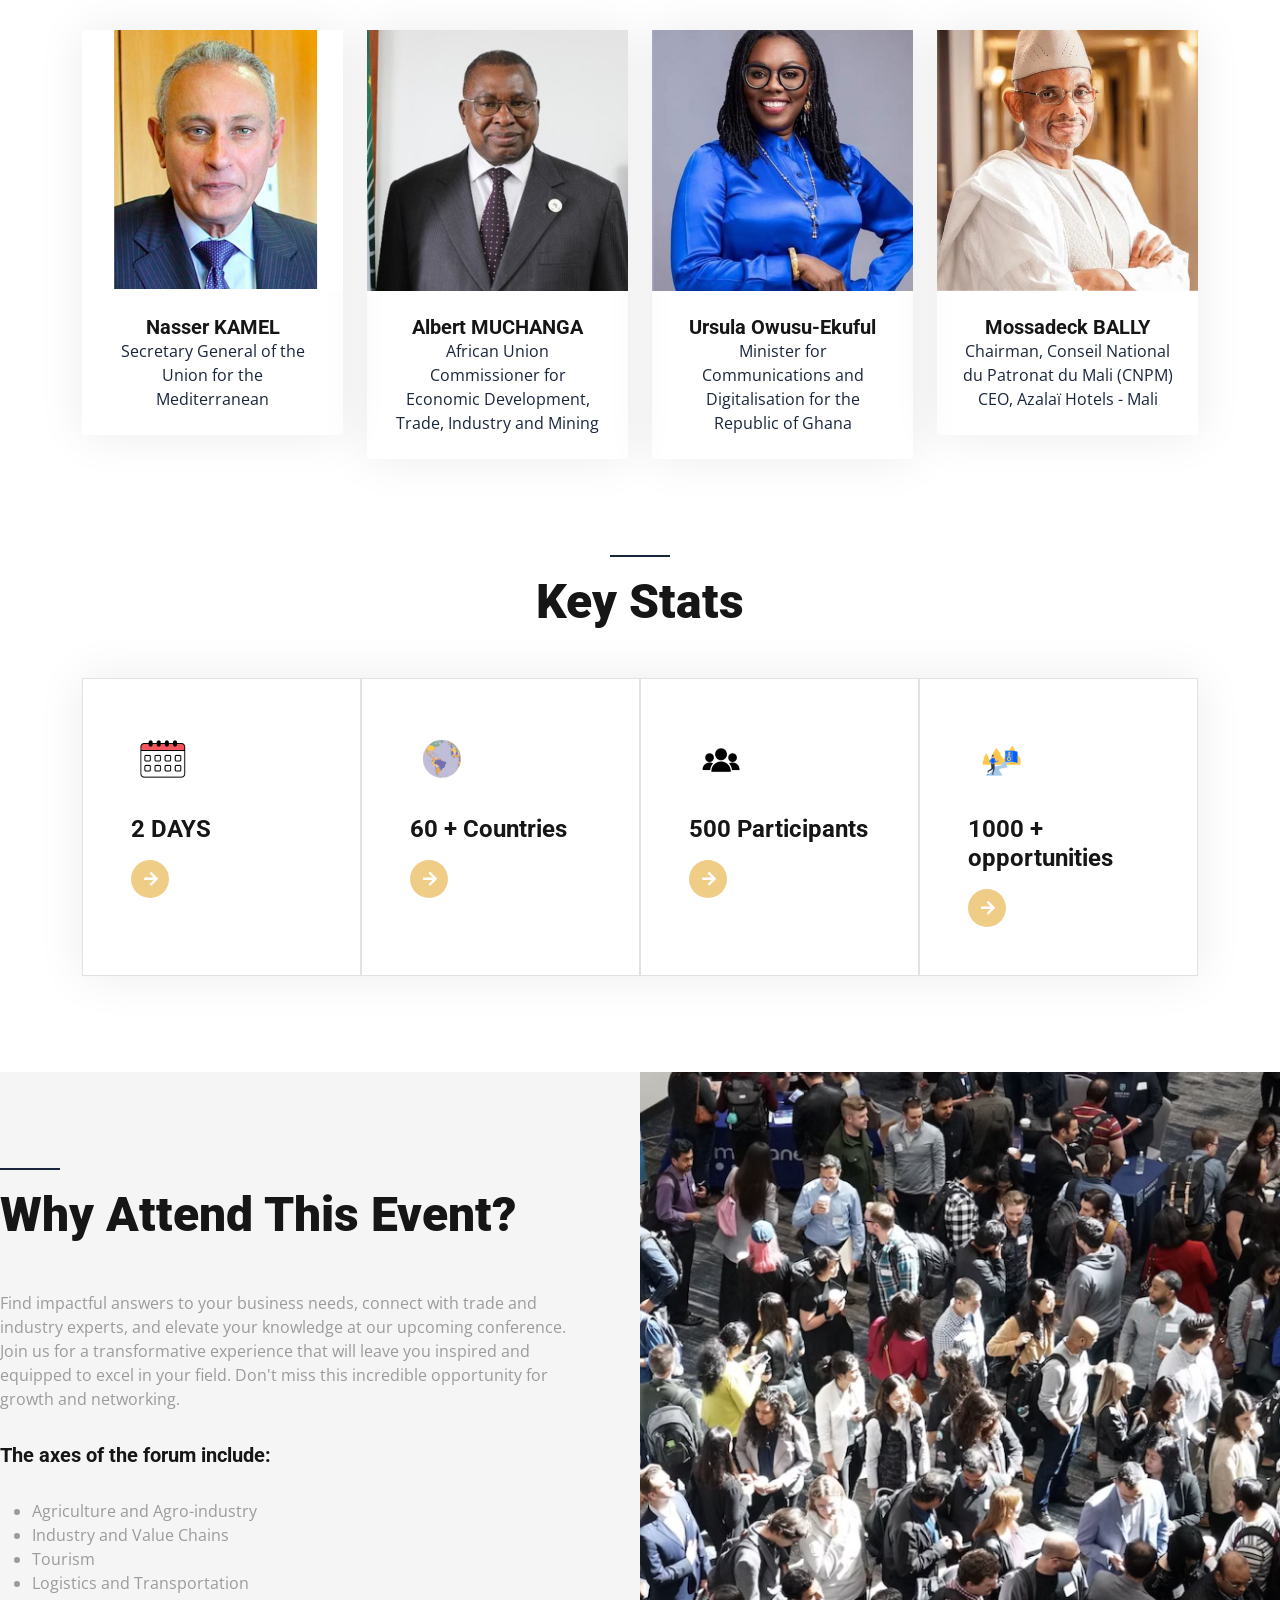
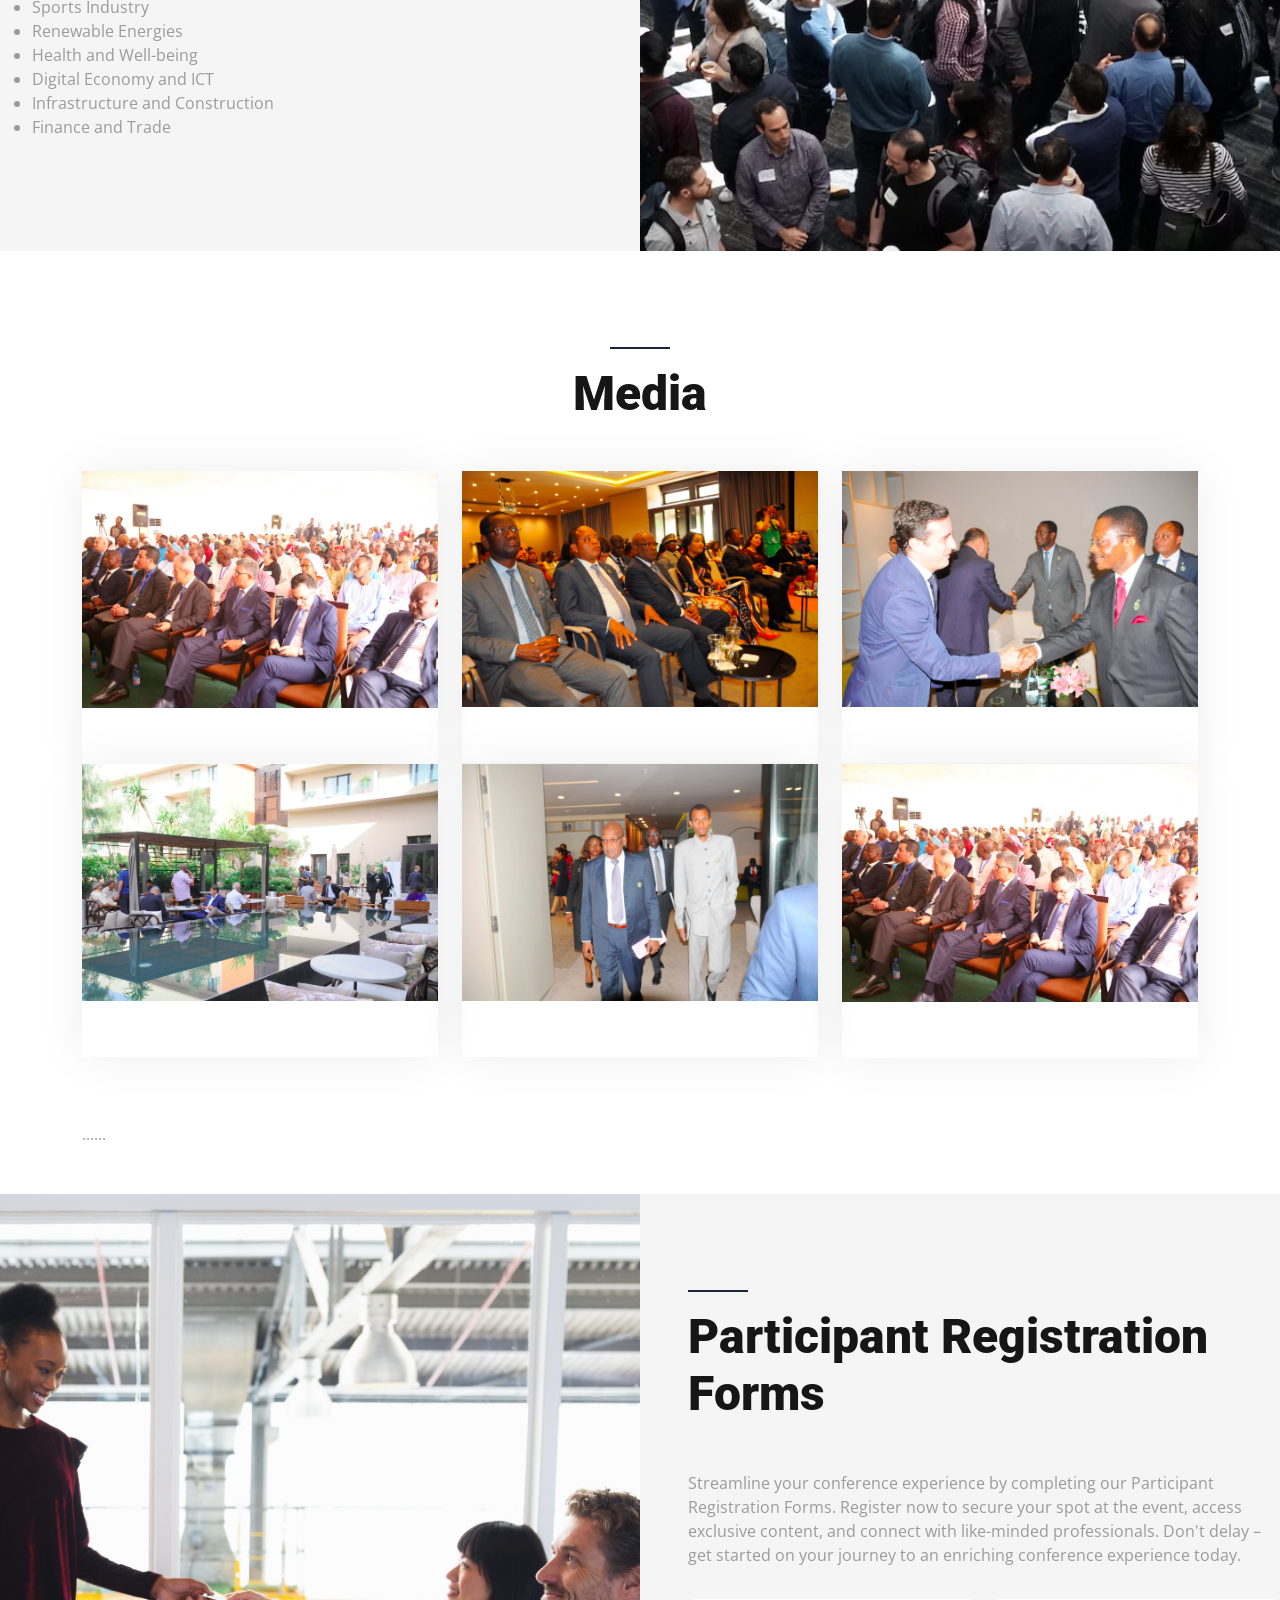
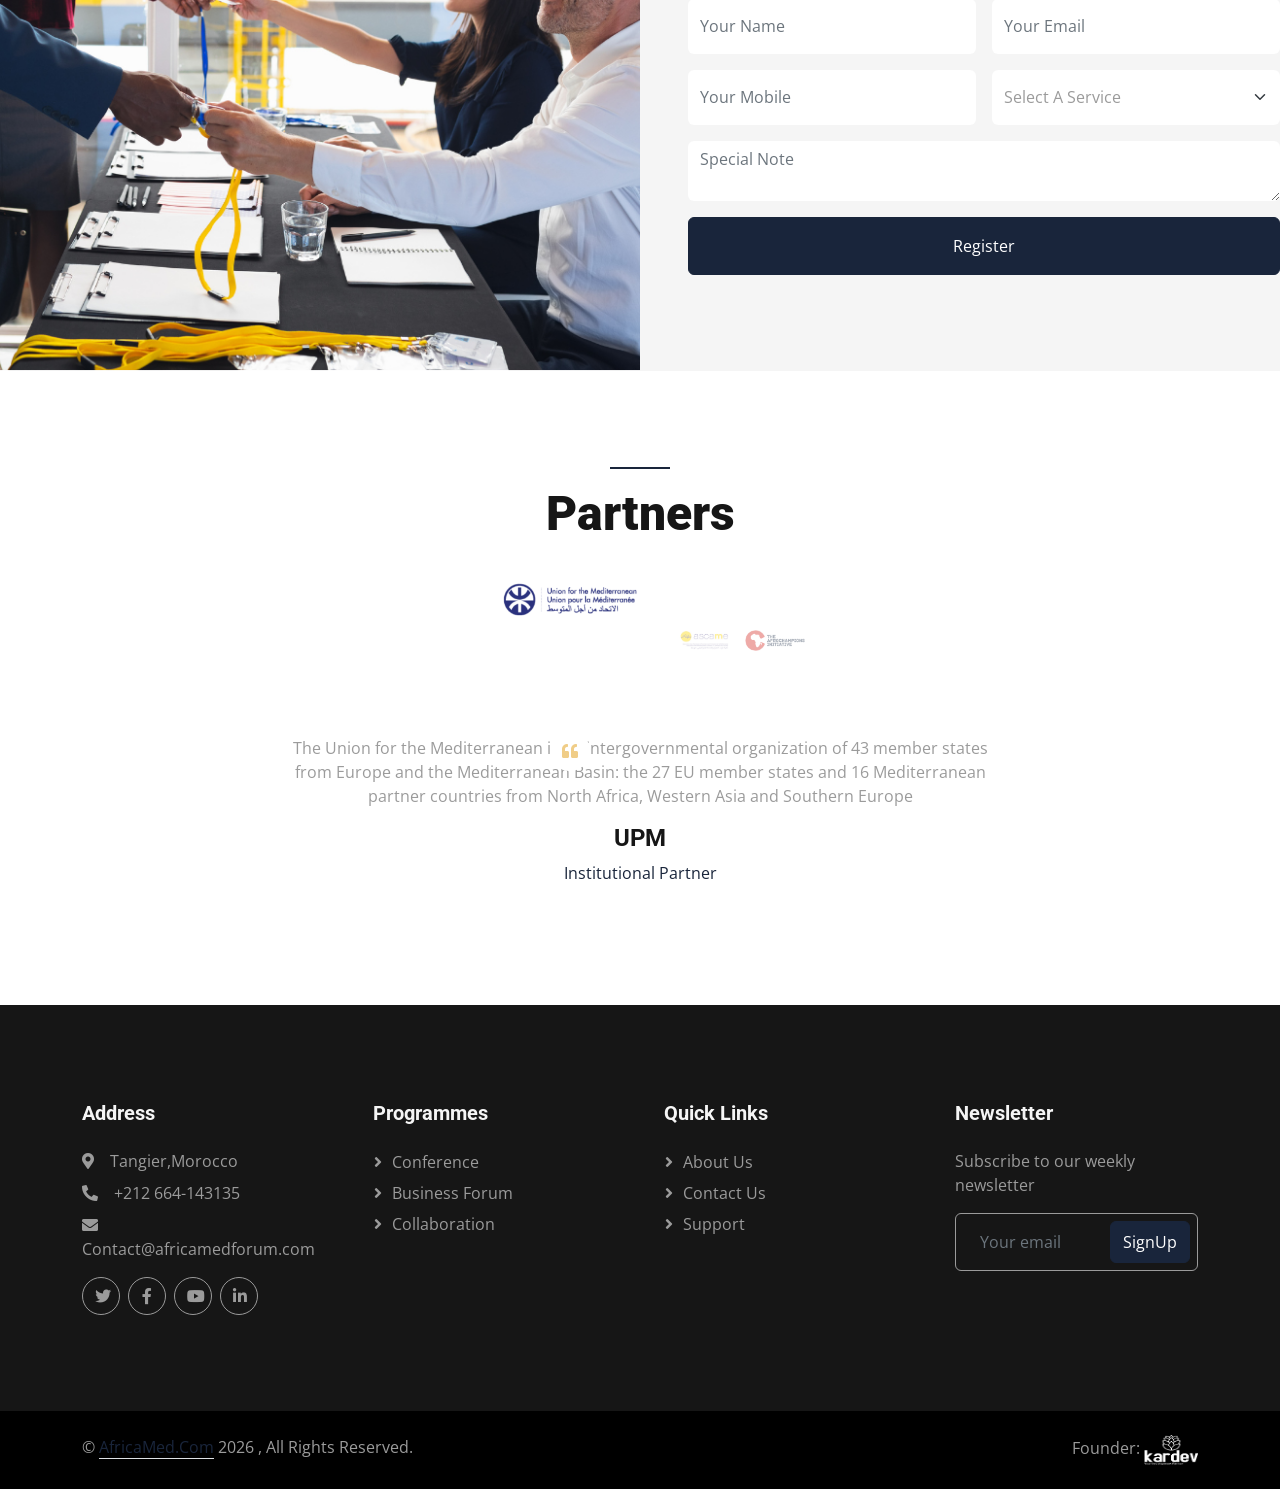
==== commit 55726938: "hosting" ====
--- a/index.html
+++ b/index.html
@@ -3,7 +3,7 @@
 
 <head>
     <meta charset="utf-8">
-    <title>AfricaMed Kardev Website</title>
+    <title>AfricaMed Business Forum</title>
     <meta content="width=device-width, initial-scale=1.0" name="viewport">
     <meta content="" name="keywords">
     <meta content="" name="description">
@@ -117,7 +117,7 @@
                         <a href="testimonial.html" class="dropdown-item">Testimonial</a>
                     </div>
                 </div>
-                <a href="registration.html" class="nav-item nav-link">Registration</a>
+                <a href="registration.php" class="nav-item nav-link">Registration</a>
                 <a href="contact.html" class="nav-item nav-link">Contact</a>
             </div>
             <div class="h-100 d-lg-inline-flex align-items-center d-none">
